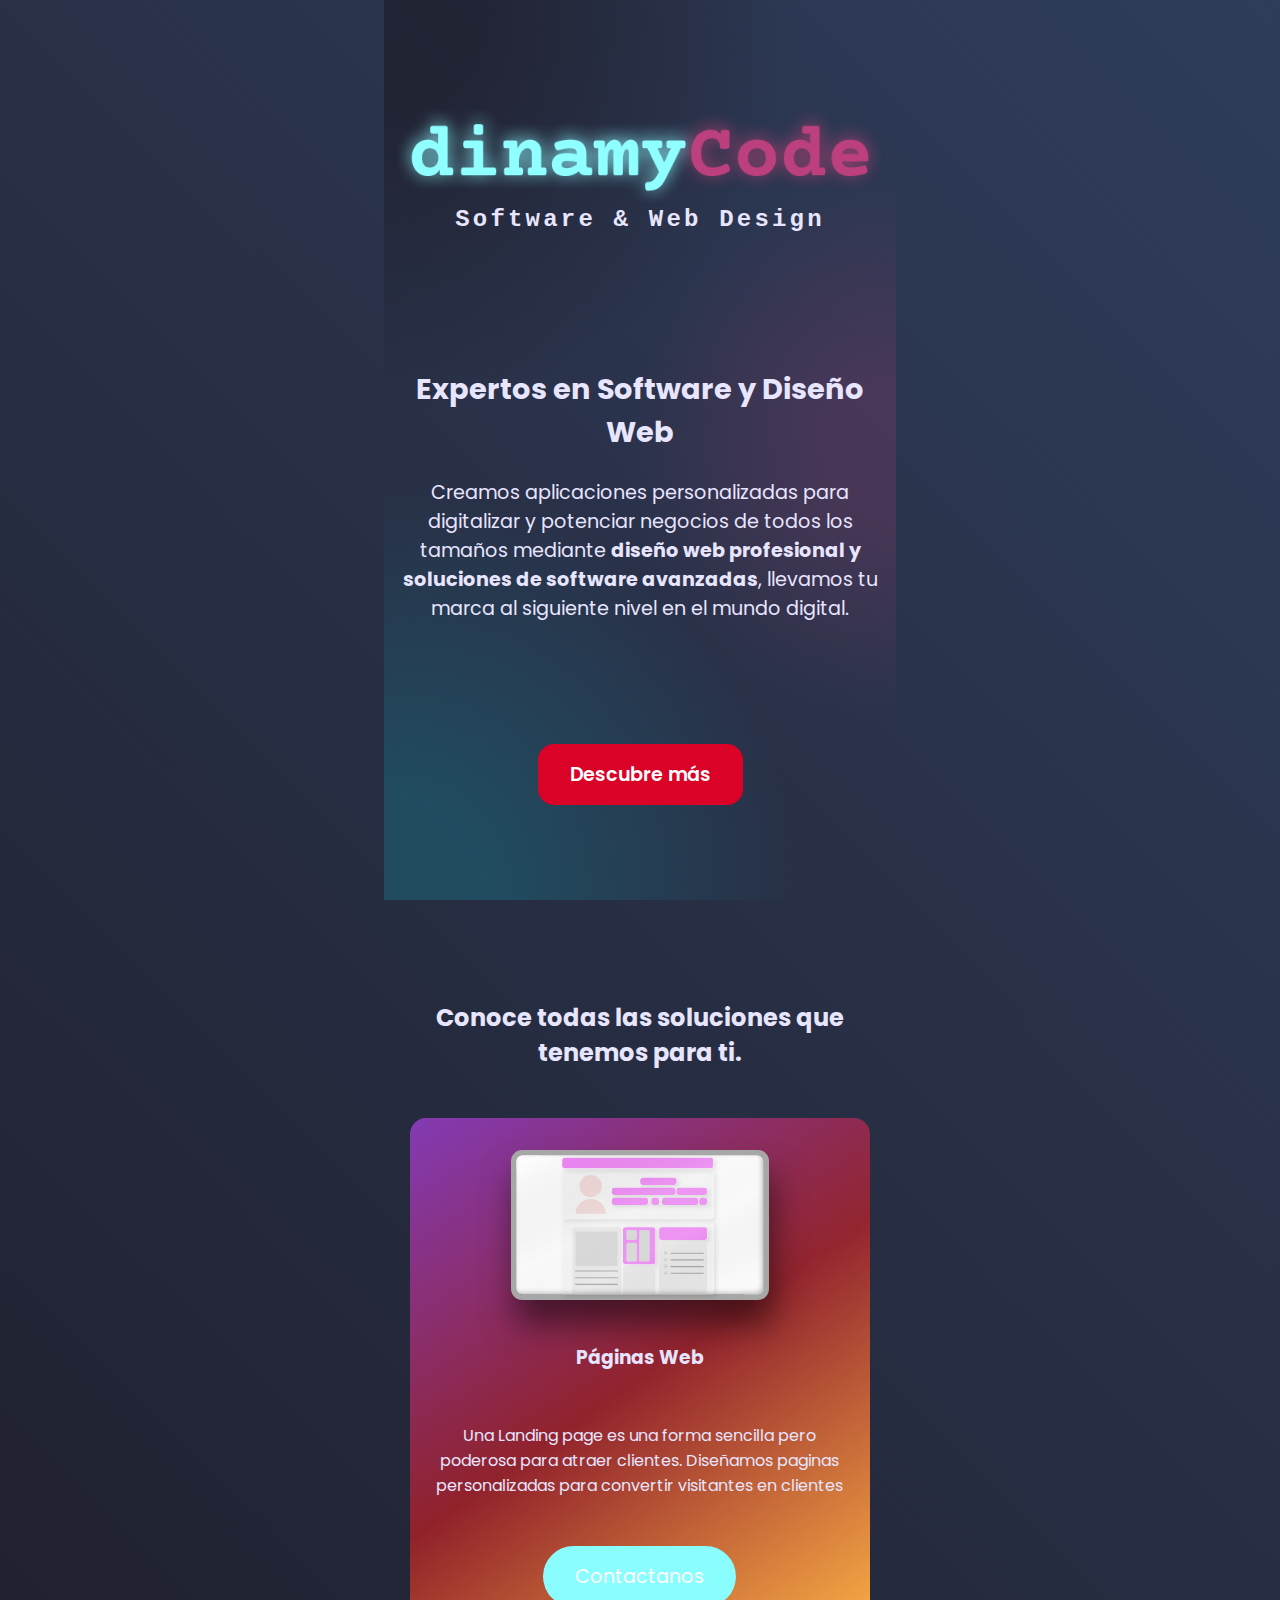
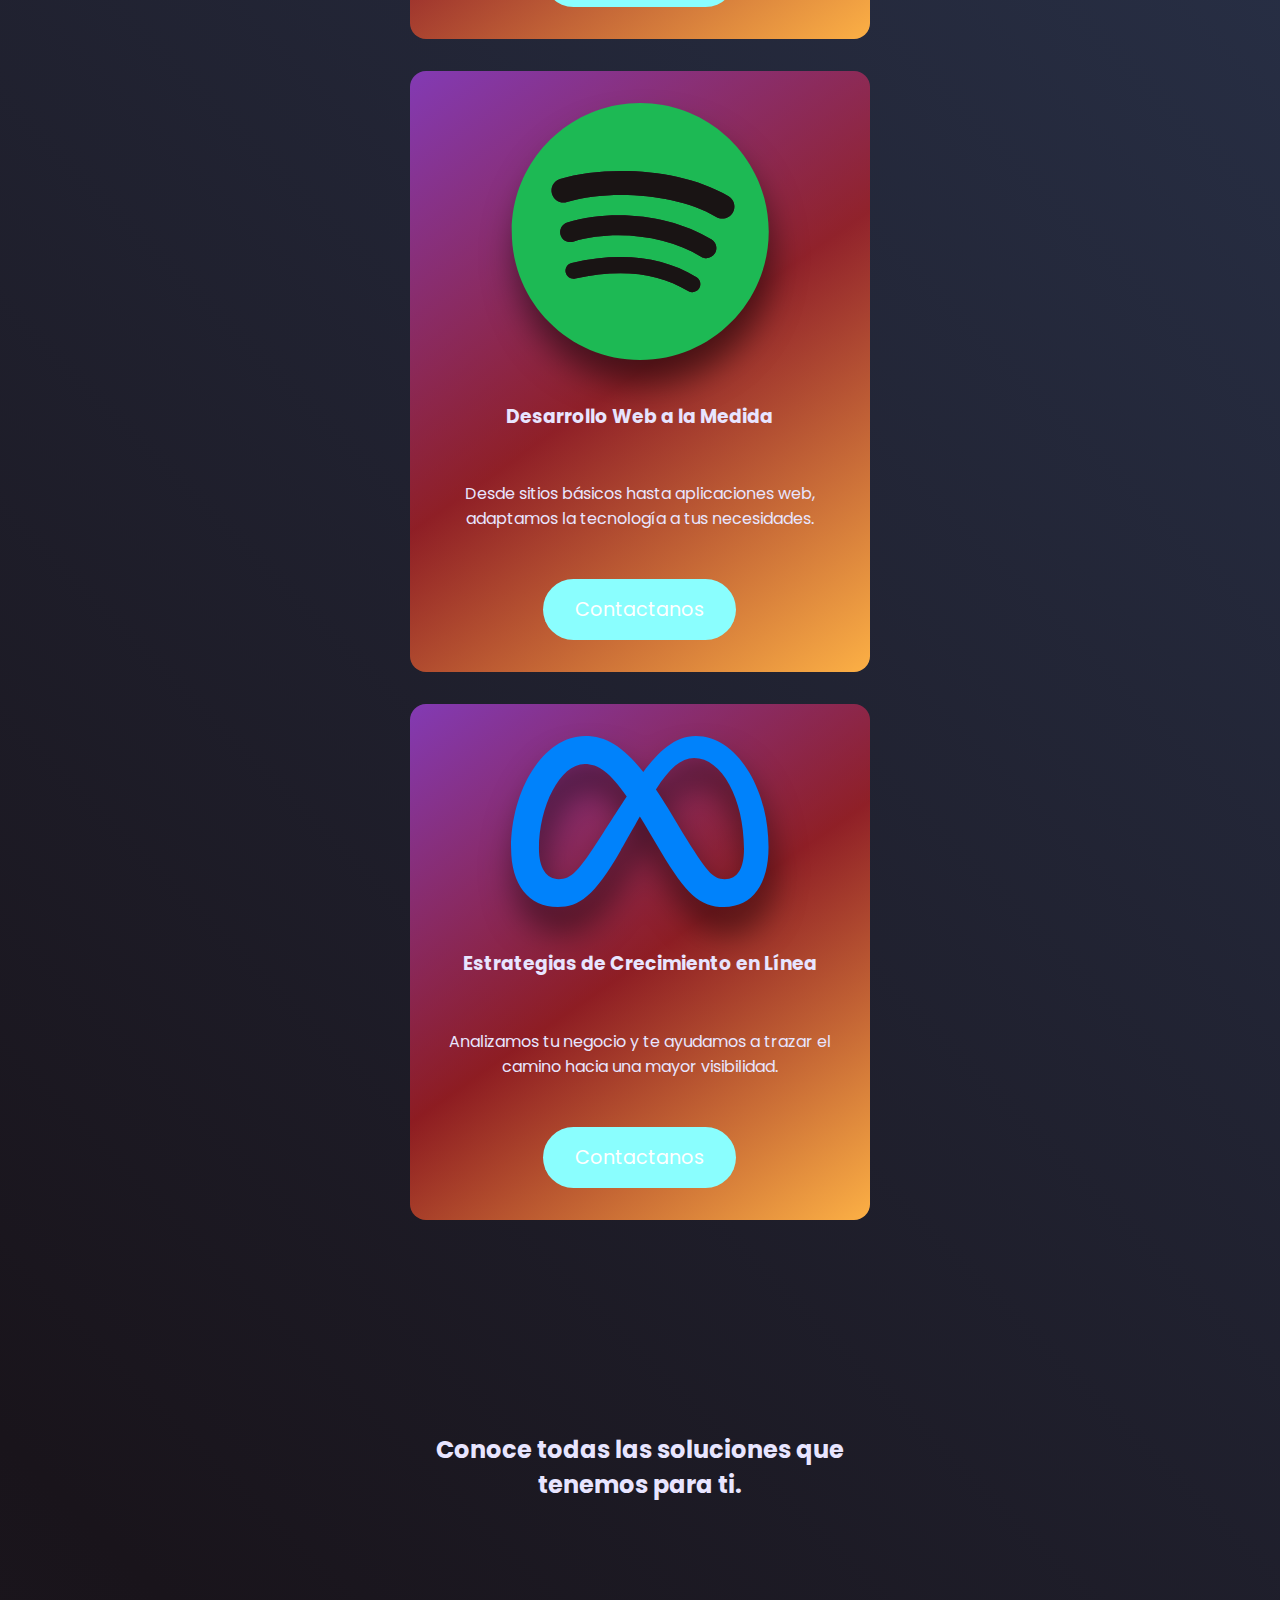
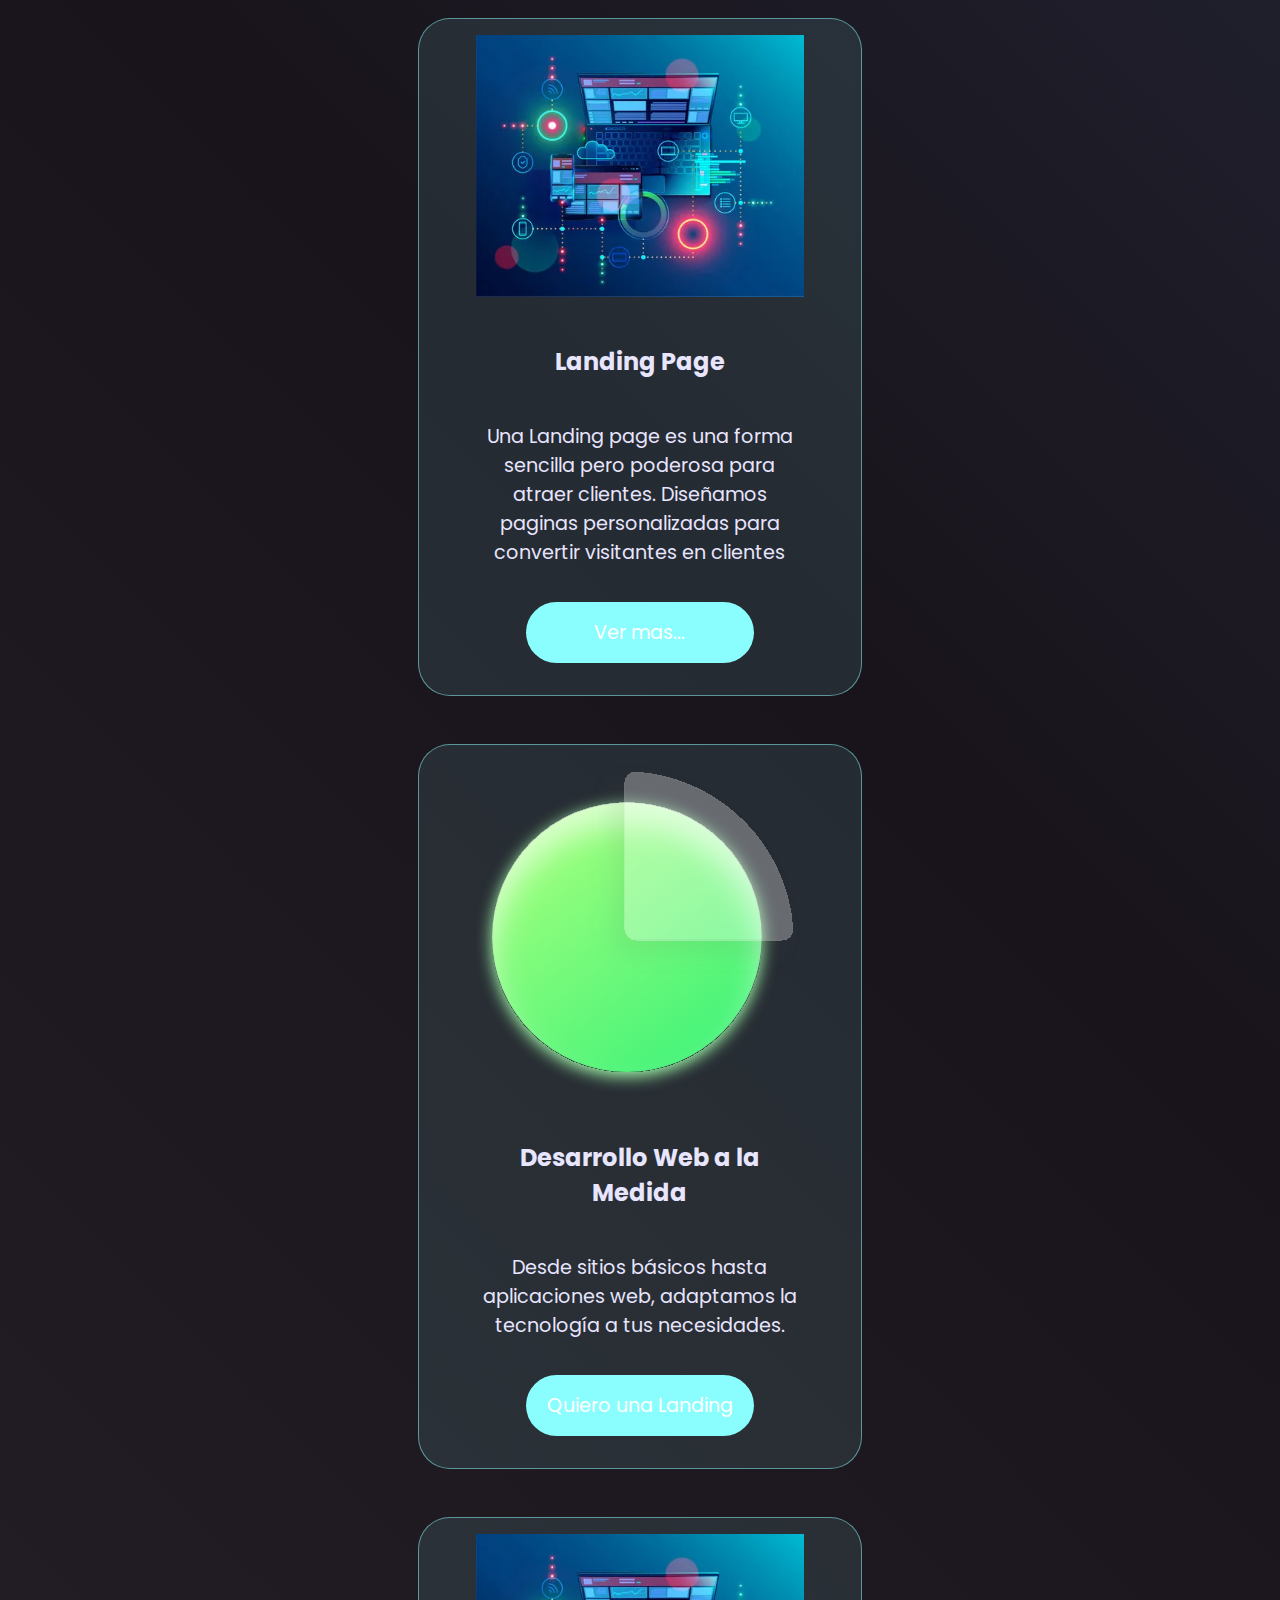
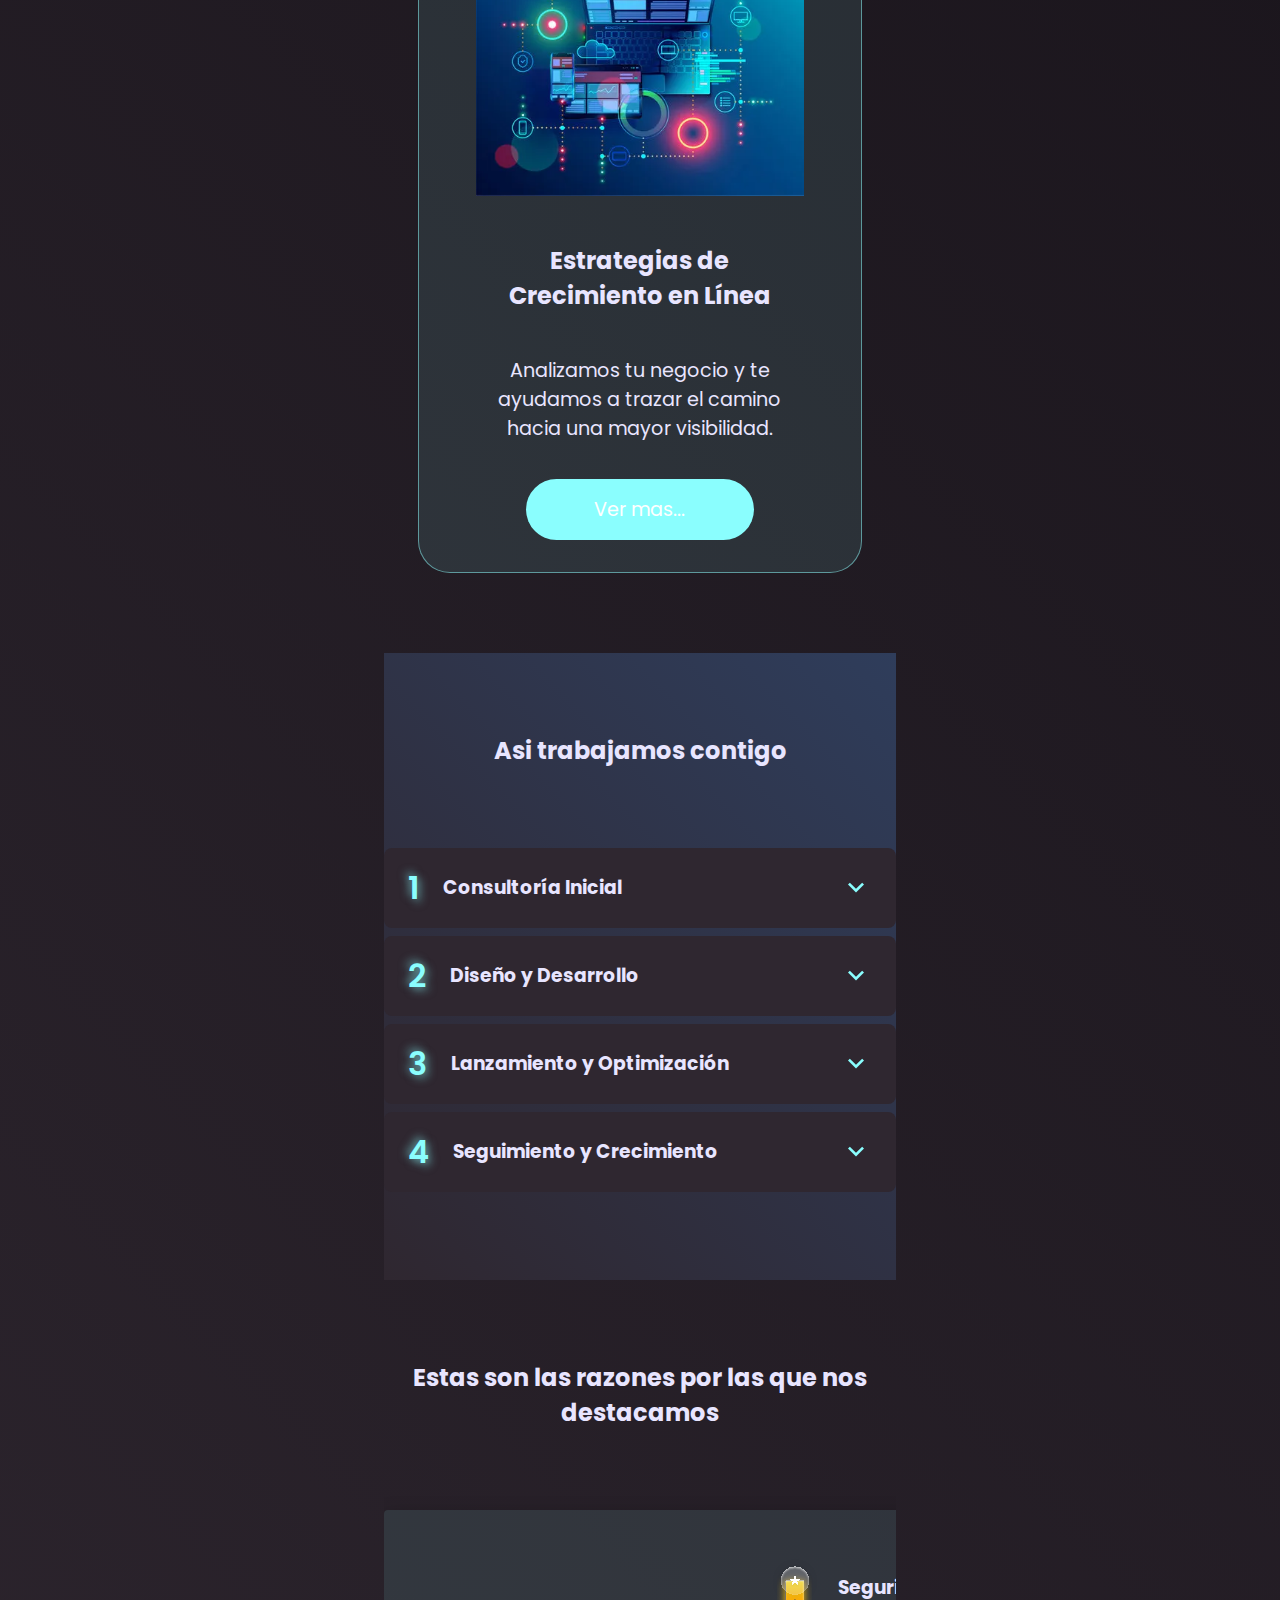
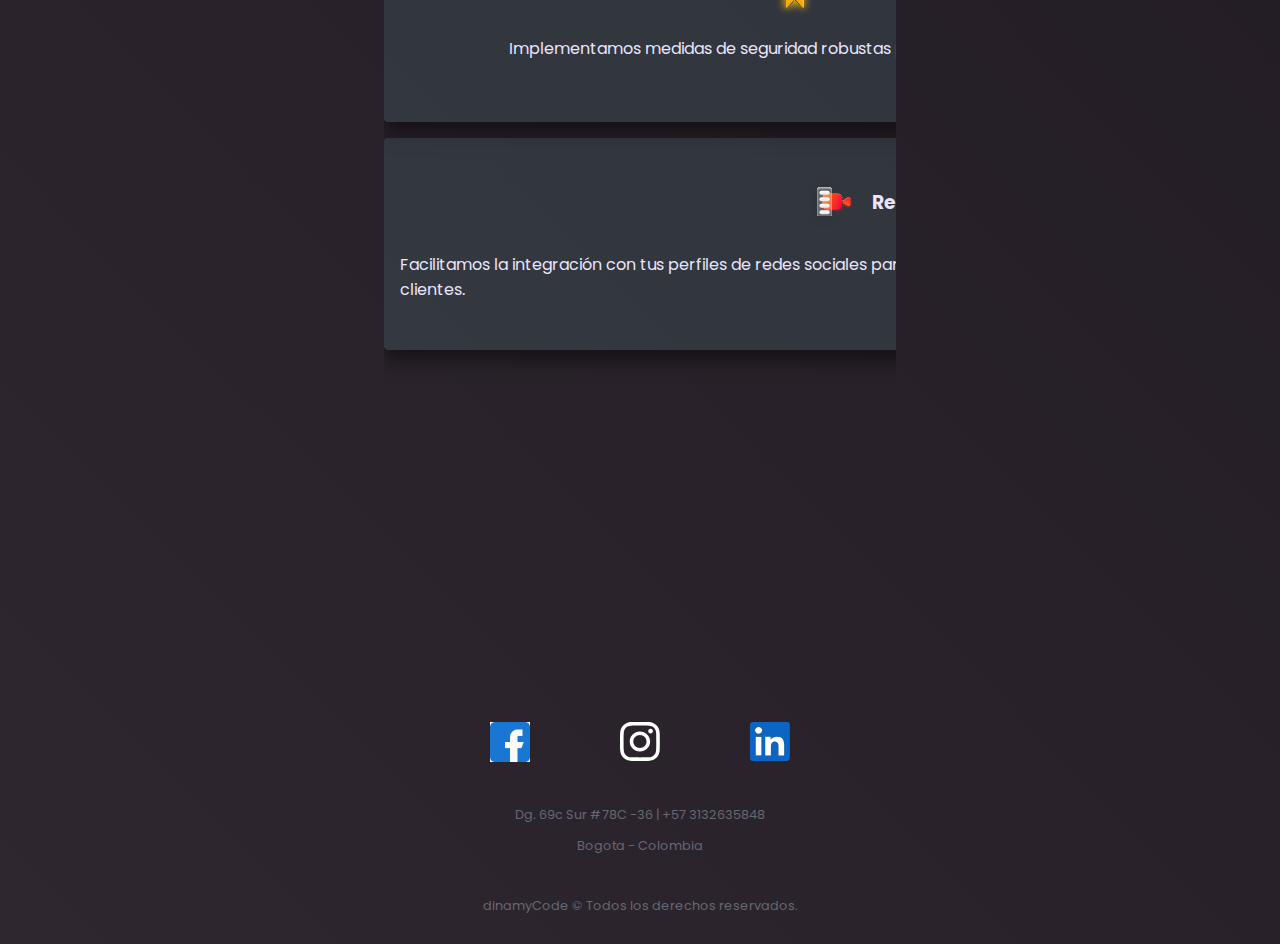
==== index.html @ 9be37430 "mas colores" ====
<!DOCTYPE html>
<html lang="es">

<head>
    <meta charset="UTF-8">
    <meta name="viewport" content="width=device-width, initial-scale=1.0">
    <meta name="description" content="DinamyCode: especialistas en diseño web y desarrollo de software a medida para impulsar negocios digitales. ¡Digitaliza tu empresa con nosotros!">
    <meta name="keywords" content="DinamyCode, diseño web, desarrollo de software, aplicaciones personalizadas, digitalización de negocios">
    
    <title>DinamyCode | Diseño Web y Desarrollo de Software</title>
    <link rel="stylesheet" href="css/styles.css">
    
    <!-- Open Graph para Facebook, LinkedIn -->
    <meta property="og:title" content="DinamyCode | Diseño Web y Desarrollo de Software">
    <meta property="og:description" content="Especialistas en diseño web y desarrollo de software a medida para impulsar negocios digitales.">
    <meta property="og:image" content="URL_DE_TU_IMAGEN">
    <meta property="og:url" content="https://dinamycode.com/">
    <meta property="og:type" content="website">

    <link rel="shortcut icon" href="/img/dc.svg" type="image/x-icon">    
 
</head>

<body>

    <main>
        <!-- <header>
            <nav>
                <div class="logo">
                    <img src="/svg/Brand=Meta, Color=ON.svg" alt="dinamycode">
                </div>
                <ul class="links">
                    <li><a href="#">Projects</a></li>
                    <li><a href="#">Nosotros</a></li>
                    <li><a href="#">Contacto</a></li>
                </ul>
            </nav>
        </header> -->
        
        <section id="#principal" class="home-container">
            <!-- <div class="home-img">
                <img src="img/home-img.png" alt="Web Design">
            </div> -->
            <div class="home-text">
                
                <div class="title">
                    <img src="/img/dinamycode_title.png" alt="logo de dinamyCode">
                    <h1 class="title_text">dinamycode</h1>
                </div>
                <p>Software & Web Design</p>
            </div>
            <div class="home-text-description">
                    <h2>Expertos en Software y Diseño Web</h2>
                 <p>Creamos aplicaciones personalizadas para digitalizar 
                    y potenciar negocios de todos los tamaños mediante <strong>diseño web
                     profesional y soluciones de software avanzadas</strong>, 
                     llevamos tu marca al siguiente nivel en el mundo digital.
                </p>
            </div>
            <a href="#" class="hero-btn">Descubre más</a>
            
        </section>
       
        <section class="features_container">
            <div class="features_title">
                <h2>Conoce todas las soluciones que tenemos para ti.</h2>
            </div>
            <article class="feature">
                <div class="feature_img">
                    <img src="/svg/landing.svg" alt="Landing Page">
                </div>
                <div class="feature_description">
                    <h3>Páginas Web</h3>
                    <p>Una Landing page es una forma sencilla pero poderosa para atraer clientes. 
                        Diseñamos paginas personalizadas para convertir visitantes en clientes</p>
                    <a href="#">Contactanos</a>
                </div>
            </article>
            <article class="feature">
                <div class="feature_img">
                    <img src="/svg/Brand=Spotify, Color=ON.svg" alt="">
                </div>
                <div class="feature_description">
                    <h3>Desarrollo Web a la Medida</h3>
                    <p>Desde sitios básicos hasta aplicaciones web, adaptamos la tecnología a tus necesidades.</p>
                    <a href="#">Contactanos</a>
                </div>
            </article>
            <article class="feature">
                <div class="feature_img">
                    <img src="/svg/Brand=Meta, Color=ON.svg" alt="">
                </div>
                <div class="feature_description">
                    <h3>Estrategias de Crecimiento en Línea</h3>
                    <p>Analizamos tu negocio y te ayudamos a trazar el camino hacia una mayor visibilidad.</p>
                    <a href="#">Contactanos</a>
                </div>
            </article>
        </section>

        <section id="#projects" class="projects-container">
            <div class="project-title">
                <h2>Conoce todas las soluciones que tenemos para ti.</h2>
            </div>
            
                <div class="project-card">
                    <div class="project-img">
                        <img src="img/laravel-img.png" alt="proyecto laravel">
                    </div>
                    <div class="project-text">
                        <h3>Landing Page</h3>
                        <p>Una Landing page es una forma sencilla pero poderosa para atraer clientes. 
                            Diseñamos paginas personalizadas para convertir visitantes en clientes</p>
                        <a href="#">Ver mas...</a>
                    </div>
                </div>
        
                <div class="project-card">
                    <div class="project-img">
                        <img src="/svg/Piechart.svg" alt="Landing pages">
                    </div>
                    <div class="project-text">
                        <h3>Desarrollo Web a la Medida</h3>
                        <p>Desde sitios básicos hasta aplicaciones web, adaptamos la tecnología a tus necesidades.</p>
                        <a href="#">Quiero una Landing</a>
                    </div>
                </div>
                <div class="project-card">
                    <div class="project-img">
                        <img src="img/laravel-img.png" alt="proyecto laravel">
                    </div>
                    <div class="project-text">
                        <h3>Estrategias de Crecimiento en Línea</h3>
                        <p>Analizamos tu negocio y te ayudamos a trazar el camino hacia una mayor visibilidad.</p>
                        <a href="#">Ver mas...</a>
                    </div>
                </div>
            
        </section>
        <section class="process_container">
            <h2 class="process_title">Asi trabajamos contigo</h2>
            <div class="tabs_container"></div>
                <article class="tabs">
                    <div class="tab_title">
                        <span class="icon_tab">1</span>
                        <h3>Consultoría Inicial</h3>
                        <svg xmlns="http://www.w3.org/2000/svg" height="24px" viewBox="0 -960 960 960" width="24px" fill="#5a55cb">
                            <path d="M480-344 240-584l56-56 184 184 184-184 56 56-240 240Z"/></svg>
                    </div>
                    <div class="tab_text">
                        <p>Analizamos tus necesidades y objetivos.</p>
                    </div>
                </article>
                <article class="tabs">
                    <div class="tab_title">
                        <span class="icon_tab">2</span>
                        <h3>Diseño y Desarrollo</h3>
                        <svg xmlns="http://www.w3.org/2000/svg" height="24px" viewBox="0 -960 960 960" width="24px" fill="#5a55cb">
                            <path d="M480-344 240-584l56-56 184 184 184-184 56 56-240 240Z"/></svg>
                    </div>
                    <div class="tab_text">
                        <p>Creamos una página atractiva y funcional para tus clientes.</p>
                    </div>
                </article>
                <article class="tabs">
                    <div class="tab_title">
                        <span class="icon_tab">3</span>
                        <h3>Lanzamiento y Optimización</h3>
                        <svg xmlns="http://www.w3.org/2000/svg" height="32px" viewBox="0 -960 960 960" width="32px" fill="#5a55cb">
                            <path d="M480-344 240-584l56-56 184 184 184-184 56 56-240 240Z"/></svg>
                    </div>
                    <div class="tab_text">
                        <p>Te ayudamos a lanzarla y optimizarla para obtener los mejores resultados.
                            Lorem ipsum dolor sit, amet consectetur adipisicing elit. Aspernatur 
                            distinctio blanditiis eaque natus ipsa temporibus obcaecati enim corrupti sed consectetur?
                        </p>
                    </div>
                </article>
                <article class="tabs">
                    <div class="tab_title">
                        <span class="icon_tab">4</span>
                        <h3>Seguimiento y Crecimiento</h3>
                        <svg xmlns="http://www.w3.org/2000/svg" height="24px" viewBox="0 -960 960 960" width="24px" fill="#5a55cb">
                            <path d="M480-344 240-584l56-56 184 184 184-184 56 56-240 240Z"/></svg>
                    </div>
                    <div class="tab_text">
                        <p>Nos aseguramos de que tu página se adapte a tu negocio en crecimiento.</p>
                    </div>
                </article>
            </div>
        </section>

        <section class="grid_section">
            <h2 class="grid_title">Estas son las razones por las que nos destacamos</h2>
            <article class="grid-container">
                <div class="grid-cards">
                    <div class="title-grid-card">
                        <!-- svg 1-->
                        <img src="svg/Award.svg" alt="">

                        <h3>Seguridad y Fiabilidad</h3>
                    </div>
                    <div class="info-grid-card">
                        <p>Implementamos medidas de seguridad robustas para proteger tu sitio y la información de tus clientes.</p>
                    </div>
                </div>
                <div class="grid-cards">
                    <div class="title-grid-card">
                        <!-- svg 2-->
                        <img src="svg/devices.svg" alt="">

                        <h3>Diseño Responsive</h3>
                    </div>
                    <div class="info-grid-card">
                        <p>Nuestros sitios web se adaptan perfectamente a cualquier dispositivo, ya sea móvil, tablet o desktop,
                            asegurando una experiencia de usuario óptima.</p>
                    </div>
                </div>
                <div class="grid-cards">
                    <div class="title-grid-card">
                        <!-- svg 3-->
                        <img src="svg/Calendar.svg" alt="">

                        <h3>Posicionamiento SEO</h3>
                    </div>
                    <div class="info-grid-card">
                        <p>Implementamos las mejores prácticas de SEO para que tu sitio web aparezca en los primeros resultados de búsqueda, atrayendo más tráfico orgánico.</p>
                    </div>
                </div>
                <div class="grid-cards">
                    <div class="title-grid-card">
                        <!-- svg 4-->
                        <img src="svg/Bookmark.svg" alt="">

                        <h3>Diseño Web</h3>
                    </div>
                    <div class="info-grid-card">
                        <p>Utilizamos las tendencias más actuales en diseño web para que tu sitio sea moderno y atractivo.</p>
                    </div>
                </div>
                <div class="grid-cards">
                    <div class="title-grid-card">
                        <!-- svg 5-->
                        <img src="svg/Camera.svg" alt="">

                        <h3>Redes Sociales</h3>
                    </div>
                    <div class="info-grid-card">
                        <p>Facilitamos la integración con tus perfiles de redes sociales para aumentar tu presencia en línea y facilitar la interacción con tus clientes. </p>
                    </div>
                </div>
                <div class="grid-cards">
                    <div class="title-grid-card">
                        <!-- svg 6-->
                        <img src="svg/Docs.svg" alt="">

                        <h3>Gestión de Contenidos</h3>
                    </div>
                    <div class="info-grid-card">
                        <p>Proveemos sistemas de gestión de contenidos (CMS) intuitivos para que puedas actualizar tu sitio fácilmente sin necesidad de conocimientos técnicos.</p>
                    </div>
                </div>
                <div class="grid-cards">
                    <div class="title-grid-card">
                        <!-- svg 7-->
                        <img src="svg/Mail.svg" alt="">

                        <h3>Analítica y Reportes</h3>
                    </div>
                    <div class="info-grid-card">
                        <p>Incluimos herramientas de analítica que te permiten monitorear el rendimiento de tu sitio y obtener insights valiosos sobre el comportamiento de tus visitantes.</p>
                    </div>
                </div>
                <div class="grid-cards">
                    <div class="title-grid-card">
                        <!-- svg 8-->
                        <img src="svg/Download.svg" alt="">

                        <h3>Carga Optimizada</h3>
                    </div>
                    <div class="info-grid-card">
                        <p>Nuestros sitios están optimizados para cargar rápidamente, mejorando la experiencia del usuario y el ranking en motores de búsqueda.</p>
                    </div>
                </div>
            </article>
        </section>
        <!-- Elementos del Footer -->
        <footer class="footer-body">
              
                <div class="social">
                    <div class="social-item">
                        <a href="#">
                            <img src="/img/facebook.jpg" alt="Facebook">
                        </a>
                    </div>
                    <div class="social-item">
                        <a href="">
                            <img src="/svg/Instagram.svg" alt="Instagram">
                        </a>
                    </div>
                    <div class="social-item">
                        <a href="https://www.linkedin.com/company/dinamycode/">
                            <img src="/svg/Linkedin.svg" alt="Linkedin de dinamycode">
                        </a>
                    </div>
                    
                </div>
                <div class="contact">
                    <p>Dg. 69c Sur #78C -36 | +57 3132635848</p>
                    <p>Bogota - Colombia</p>
                </div>
                <div class="copy-right">
                    <p>dinamyCode &#169; Todos los derechos reservados.</p>
                </div>
            
        </footer>


    </main>

    <script src="/js/tabs.js"></script>
</body>

</html>
---- css/styles.css ----
/*

--ice-blue: #90ffffff;
--cool-gray: #8282a4ff;
--snow: #fffdffff;
--non-photo-blue: #83e5ffff;
--raisin-black: #2f2730ff;
--lavender-pink: #ffa9d3ff;
--raisin-black-2: #19141bff;
--delft-blue: #2f3d5bff;
--white: #ffffffff;


$ice-blue: rgba(144, 255, 255, 1);
$cool-gray: rgba(130, 130, 164, 1);
$snow: rgba(255, 253, 255, 1);
$non-photo-blue: rgba(131, 229, 255, 1);
$raisin-black: rgba(47, 39, 48, 1);
$lavender-pink: rgba(255, 169, 211, 1);
$raisin-black-2: rgba(25, 20, 27, 1);
$delft-blue: rgba(47, 61, 91, 1);
$white: rgba(255, 255, 255, 1);

 SCSS Gradient 
$gradient-top: linear-gradient(0deg, #90ffffff, #8282a4ff, #fffdffff, #83e5ffff, #2f2730ff, #ffa9d3ff, #19141bff, #2f3d5bff, #ffffffff);
$gradient-right: linear-gradient(90deg, #90ffffff, #8282a4ff, #fffdffff, #83e5ffff, #2f2730ff, #ffa9d3ff, #19141bff, #2f3d5bff, #ffffffff);
$gradient-bottom: linear-gradient(180deg, #90ffffff, #8282a4ff, #fffdffff, #83e5ffff, #2f2730ff, #ffa9d3ff, #19141bff, #2f3d5bff, #ffffffff);
$gradient-left: linear-gradient(270deg, #90ffffff, #8282a4ff, #fffdffff, #83e5ffff, #2f2730ff, #ffa9d3ff, #19141bff, #2f3d5bff, #ffffffff);
$gradient-top-right: linear-gradient(45deg, #90ffffff, #8282a4ff, #fffdffff, #83e5ffff, #2f2730ff, #ffa9d3ff, #19141bff, #2f3d5bff, #ffffffff);
$gradient-bottom-right: linear-gradient(135deg, #90ffffff, #8282a4ff, #fffdffff, #83e5ffff, #2f2730ff, #ffa9d3ff, #19141bff, #2f3d5bff, #ffffffff);
$gradient-top-left: linear-gradient(225deg, #90ffffff, #8282a4ff, #fffdffff, #83e5ffff, #2f2730ff, #ffa9d3ff, #19141bff, #2f3d5bff, #ffffffff);
$gradient-bottom-left: linear-gradient(315deg, #90ffffff, #8282a4ff, #fffdffff, #83e5ffff, #2f2730ff, #ffa9d3ff, #19141bff, #2f3d5bff, #ffffffff);
$gradient-radial: radial-gradient(#90ffffff, #8282a4ff, #fffdffff, #83e5ffff, #2f2730ff, #ffa9d3ff, #19141bff, #2f3d5bff, #ffffffff);



----------------------------------------------------------------------

--black-bean: #280901ff;
--black-bean-2: #3c010dff;
--lavender-web: #e8e5ffff;
--maize: #fae256ff;
--fire-engine-red: #da0226ff;

$black-bean: rgba(40, 9, 1, 1);
$black-bean-2: rgba(60, 1, 13, 1);
$lavender-web: rgba(232, 229, 255, 1);
$maize: rgba(250, 226, 86, 1);
$fire-engine-red: rgba(218, 2, 38, 1);

box-shadow: 0px 8px 8px 0px grey;

<svg xmlns="http://www.w3.org/2000/svg" height="24px" viewBox="0 -960 960 960" width="24px" fill="#fae256ff"><path d="M640-480v-80h80v80h-80Zm0 80h-80v-80h80v80Zm0 80v-80h80v80h-80ZM447-640l-80-80H160v480h400v-80h80v80h160v-400H640v80h-80v-80H447ZM160-160q-33 0-56.5-23.5T80-240v-480q0-33 23.5-56.5T160-800h240l80 80h320q33 0 56.5 23.5T880-640v400q0 33-23.5 56.5T800-160H160Zm0-80v-480 480Z"/></svg>


*/
@import url('https://fonts.googleapis.com/css2?family=Poppins:ital,wght@0,100;0,200;0,300;0,400;0,500;0,600;0,700;0,800;0,900;1,100;1,200;1,300;1,400;1,500;1,600;1,700;1,800;1,900&display=swap');


body{
    width: 100vw;
    padding: 0;
    margin: 0;
    box-sizing: border-box;
    color: rgba(232, 229, 255, 1);
    background: linear-gradient(
        45deg, 
        #2f2730ff, #19141bff, #2f3d5bff);
    font-family: "Poppins", sans-serif;
    font-weight: 400;
    font-size: 16px;
       
}
main{

    width: 100%;    
    margin: auto;
    /* display: flex;
    flex-direction: column; */
    /* border: solid yellow 0.5px; */

}

header{

    width: 100%;
    margin: auto;
}
    
header nav{

    width: 100%;
    padding: 0.5rem;
    margin: auto;
    display: flex;
    flex-direction: wrap;
    justify-content: space-between;
    align-items: center;
}

.logo{

    width: 3.5rem;
}
.logo img{

    width: 100%;
}

.links{

    list-style: none;
    display: flex;
    justify-content: space-evenly; 
    gap: 1rem; 

}

.links li a{

    text-decoration: none;
    color: #e8e5ffff;
    font-size: 1.5rem;    

}


/*HOME PRINCIPAL =========================================================*/

.home-container{

    width: 100%;
    min-height: 100vh;
    max-height: 100vh;
    background: radial-gradient(
        circle at 0% 0%,
        rgba(25, 20, 27, 0.5) 10%, rgba(25, 20, 27, 0) 40%),
        radial-gradient(
        circle at 0 100%,
        rgba(11, 201, 215, 0.2) 10%, rgba(0, 0, 0, 0) 40%),
        radial-gradient(
        circle at 100% 50%,
        rgba(188, 64, 125, 0.2) 10%, rgba(0, 0, 0, 0) 40%);
        
    display: flex;
    flex-direction: column;
    justify-content: space-evenly;
   
}

.home-img  {
    max-width: 100%;
    align-content: center;
    margin: auto;
}
.home-img img{

    width: 100%;
    height: auto;

       
}   

.home-text{
    font-family: 'Courier New', Courier, monospace;
    padding: 0.5rem;
}




.title img{
    width: 100%;

}
.title_text{
    display: none;
}

.home-text p{

    font-size: 1.5rem;
    letter-spacing: .2rem;
    font-weight: 600;
    margin: 0;
    margin-top: -0.5rem;
    text-align:center;
    
}
.home-text-description{
    text-align: center;
    padding: 0.5rem;
    font-size: 1.2rem;
    
}
.home-text-description p{
    
    font-size: 1.2rem;
}

.hero-btn{
    background-color: rgba(218, 2, 38, 1);
    margin: 0 auto;
    width: fit-content;
    font-size: 1.2rem;
    font-weight: 600;
    color: #ffff;
    padding: 1rem 2rem;
    text-decoration: none;
    text-align: center;
    border-radius: 1rem;
}
/*Features =========================================================*/
.features_container{
    /* background: linear-gradient(
        45deg, 
        #2f3d5bff, #2f2730ff, #19141bff); */
    width: 100%;
    padding: 5rem 0;
}
.features_title{
    margin: auto;
    margin-bottom: 3rem;
    text-align: center;
}
.feature{
    width: 90%;
    background: rgb(131,58,180);
    background: linear-gradient(
        145deg, 
        rgba(131,58,180,1) 0%, rgba(253,29,29,0.5) 50%, rgba(252,176,69,1) 100%);
    border-radius: 1rem;
    display: flex;
    flex-direction: column;
    justify-content: space-evenly;
    align-items: center;
    margin: auto;
    margin-bottom: 2rem;
    padding: 1rem 0;
    animation: fade-in linear;
    animation-timeline: view();
    animation-range-start: cover;
    animation-range-end: contain;
    
}
@keyframes fade-in {
    from{scale: 0.8; opacity: 0;}
    to{scale: 1; opacity: 1;}
    
}
.feature_img{
    width: 80%;
    margin: auto;
    padding: 1rem 0 1rem 0;
    text-align: center;
}

.feature_img img{
    width: 70%;
    filter:drop-shadow(4px 24px 16px rgba(0, 0, 0, 0.5));
}
.feature_description{
    width: 100%;
    text-align: center;
    display: flex;
    flex-direction: column;
    gap: 1rem;
}
.feature_description p{
    padding: 0 1rem;
}
.feature_description a{
    background-color: rgb(138, 254, 254);
    margin: 1rem auto;
    text-decoration: none;
    text-align: center;
    font-size: 1.2rem;
    color: #ffff;
    padding: 1rem 2rem;
    border-radius: 2rem;
}


/*Contenedor de tarjetas ====================================*/
.projects-container{
    width: 100%;
    padding: 5rem 0;
    display: flex;
    flex-wrap: wrap;
    justify-content: space-evenly;
    column-gap: 2rem; 
    row-gap: 3rem;
    
}
.project-title{
    
    margin: auto;
    margin-bottom: 3rem;
    text-align: center;
}
.project-title h2{
   text-align: center;
    font-size: 1.5rem;

}
.icon-title{

    width: 4em;
    height: 3em;
    display: block;
}
.icon-title img{
    width: 100%;
    filter: brightness(1.5);
}

/* .container-cards{

    width: 90%;
    display: flex;
    gap: 1.5rem;
    
} */

/* contenido de cada tarjeta ====================================================================*/

.project-card{
    
    width: 80%;
    padding: 1rem;
    background: rgba(144, 255, 255, 0.1);
    border: 1px solid rgba(144, 255, 255, 0.5);
    border-radius: 2rem;
    /* box-shadow: 0px 10px 20px rgba(144, 255, 255, 0.5); */
    display: flex;
    flex-direction: column;
    justify-content: center;
    align-items: center;
    column-gap: 1rem;
            
}
.project-img{
    width: 80%;
    text-align: center;

}
.project-img img{
    width: 100%;
    text-align: center;

}


.project-text{
    
    width: 80%;
    padding: 1rem;
    text-align: center;
    color: #e8e5ffff;
    display: flex;
    flex-direction: column;
    align-content: center;
    justify-content: space-evenly;
}

.project-text h3{
    font-size: 1.5rem;
    text-align: center;

}
.project-text p{
    font-size: 1.2rem;
        
}

.project-text a{
    background-color: rgb(138, 254, 254);
    width: 60%;
    margin: auto;
    margin-top: 1rem;
    text-decoration: none;
    text-align: center;
    font-size: 1.2rem;
    color: #ffff;
    padding: 1rem 1rem;
    border-radius: 2rem;
    

}
.project-text a:hover{

    color: white;
    font-weight: bolder; 
}

/*Process Tabs ==========================================================================*/

.process_container{
    width: 100%;
    padding: 5rem 0;
    background: linear-gradient(45deg, #2f2730ff, #2f3d5bff);
}
.process_container .process_title{
    text-align: center;
    margin: auto;
    margin-bottom: 3rem;
}
.tabs_container{
    width: 90%;
    padding: 1rem;
    margin: auto;
}
.tabs{
    width: 100%;
    display: flex;
    flex-direction: column;
    justify-content: center;
    gap: 0.5rem;
}

.tab_title{
    width: 100%;
    display: flex;
    background-color: rgb(47, 39, 48);
    border-radius: 0.5rem;
    align-items: center;
    cursor: pointer;
        
}
.icon_tab{
    font-size: 2rem;
    font-weight: 600;
    padding: 1rem 1.5rem;
    color: rgb(138, 254, 254);
    text-shadow: 3px 3px 8px rgb(138, 254, 254, 0.5),
                -3px -3px 8px rgb(138, 254, 254, 0.5) ;
}

.tab_title svg{
    width: 2rem;
    height: 2rem;
    fill: rgb(138, 254, 254);
    padding: 1rem 1.5rem;
    margin-left: auto;
    transition: transform 0.3s ease-in;
}
.tab_text{
    width: 100%;
    max-height: 0;
    overflow: hidden;
    transition: max-height 0.5s ease;
}
.tab_text p{
    padding: 0 1rem;
    line-height: 1.5;
    text-align: justify;

}
.tabs.active .tab_text{
    max-height: fit-content;
}
.tabs.active svg{
    transform: rotate(180deg);
}


/*contenedor GRID ===========================================================================================*/

.grid_section{
    width: 100%;
    padding: 5rem 0;
}

.grid_section .grid_title{
    text-align: center;
    margin: auto;
    margin-bottom: 3rem;
}

.grid-container{
    
    width: 100%;
    padding: 2rem 0;
    display: flex;
    flex-direction: row;
    flex-wrap: nowrap;
    /* justify-content: center; */
    align-items: center;
    gap: 1em;
    overflow-x: scroll;
    scrollbar-width: none;
    scroll-snap-type: x center;
}

.grid-cards{
    
    min-width: 80vw;
    height: 20vh;
    padding: 1rem;
    border-radius: 4px;
    background: rgba(144, 255, 255, 0.1);
    box-shadow: 0px 10px 20px rgba(0, 0, 0, 0.5);
    display: flex;
    flex-direction: column;
    justify-content: center;
    align-items: center;
    column-gap: 1rem;
    scroll-snap-align: center;
    
}

/* .grid-cards:nth-child(2){
    grid-column: 2 / -1;
}

.grid-cards:nth-child(3){
    grid-column: 1 / 3;
}

.grid-cards:nth-child(7){
    grid-column: 2 / 4;
} */

.title-grid-card{
    display: flex;
    
}

.title-grid-card img{
    width: 3em;
}
.title-grid-card h3{
    padding-left: 1em;
}

/*
Estilos del footer===========================================================================================
*/

.footer-body{
    
    width: 100%;
    margin: 1rem auto;

    display: flex;
    flex-wrap: wrap;
    justify-content: space-between;
    gap: 1rem;
    
}
.copy{
    width: auto;
    margin: auto;
    text-align: center;

}
.social{
    width: 100%;
    padding: 1rem;
    display: flex;
    flex-direction: row;
    justify-content: space-evenly;
    align-items: end;
    gap: 1;
}
.social-item{
   
    width: 2.5rem;
    height: 2.5rem;
        
}
.social-item img{
    width: 100%;
    color: rgb(8, 195, 179);
    
}
.social-item:hover{
    filter: none;
    transform: scale(1.1);
}
.contact,
.copy-right{
    width: 100%;
    text-align: center;
    font-size: 0.8rem;
    color: rgb(99, 104, 113);
   
}


/*media querys responsive*====================================================================================/

/* Extra small devices (phones, 600px and down) 
@media only screen and (max-width: 600px) {...}
/* Small devices (portrait tablets and large phones, 600px and up) 
@media only screen and (min-width: 600px) {...}
/* Medium devices (landscape tablets, 768px and up) */
@media only screen and (min-width: 600px) 
    {
        main{

            width: 40%;    
        
        }

        .grid-container{
            width: 100%;
            margin-top: 2em;
            display: grid;
            grid-template-columns: repeat(4, 1fr);
            grid-template-rows: repeat(3, 1fr);
            gap: 1em;
        }

        .social-item:hover{
            filter: none;
            transform: scale(1.1);
        }
    }
/* Large devices (laptops/desktops, 992px and up) 
@media only screen and (min-width: 992px) {...}
/* Extra large devices (large laptops and desktops, 1200px and up)
@media only screen and (min-width: 1200px) {...}*/
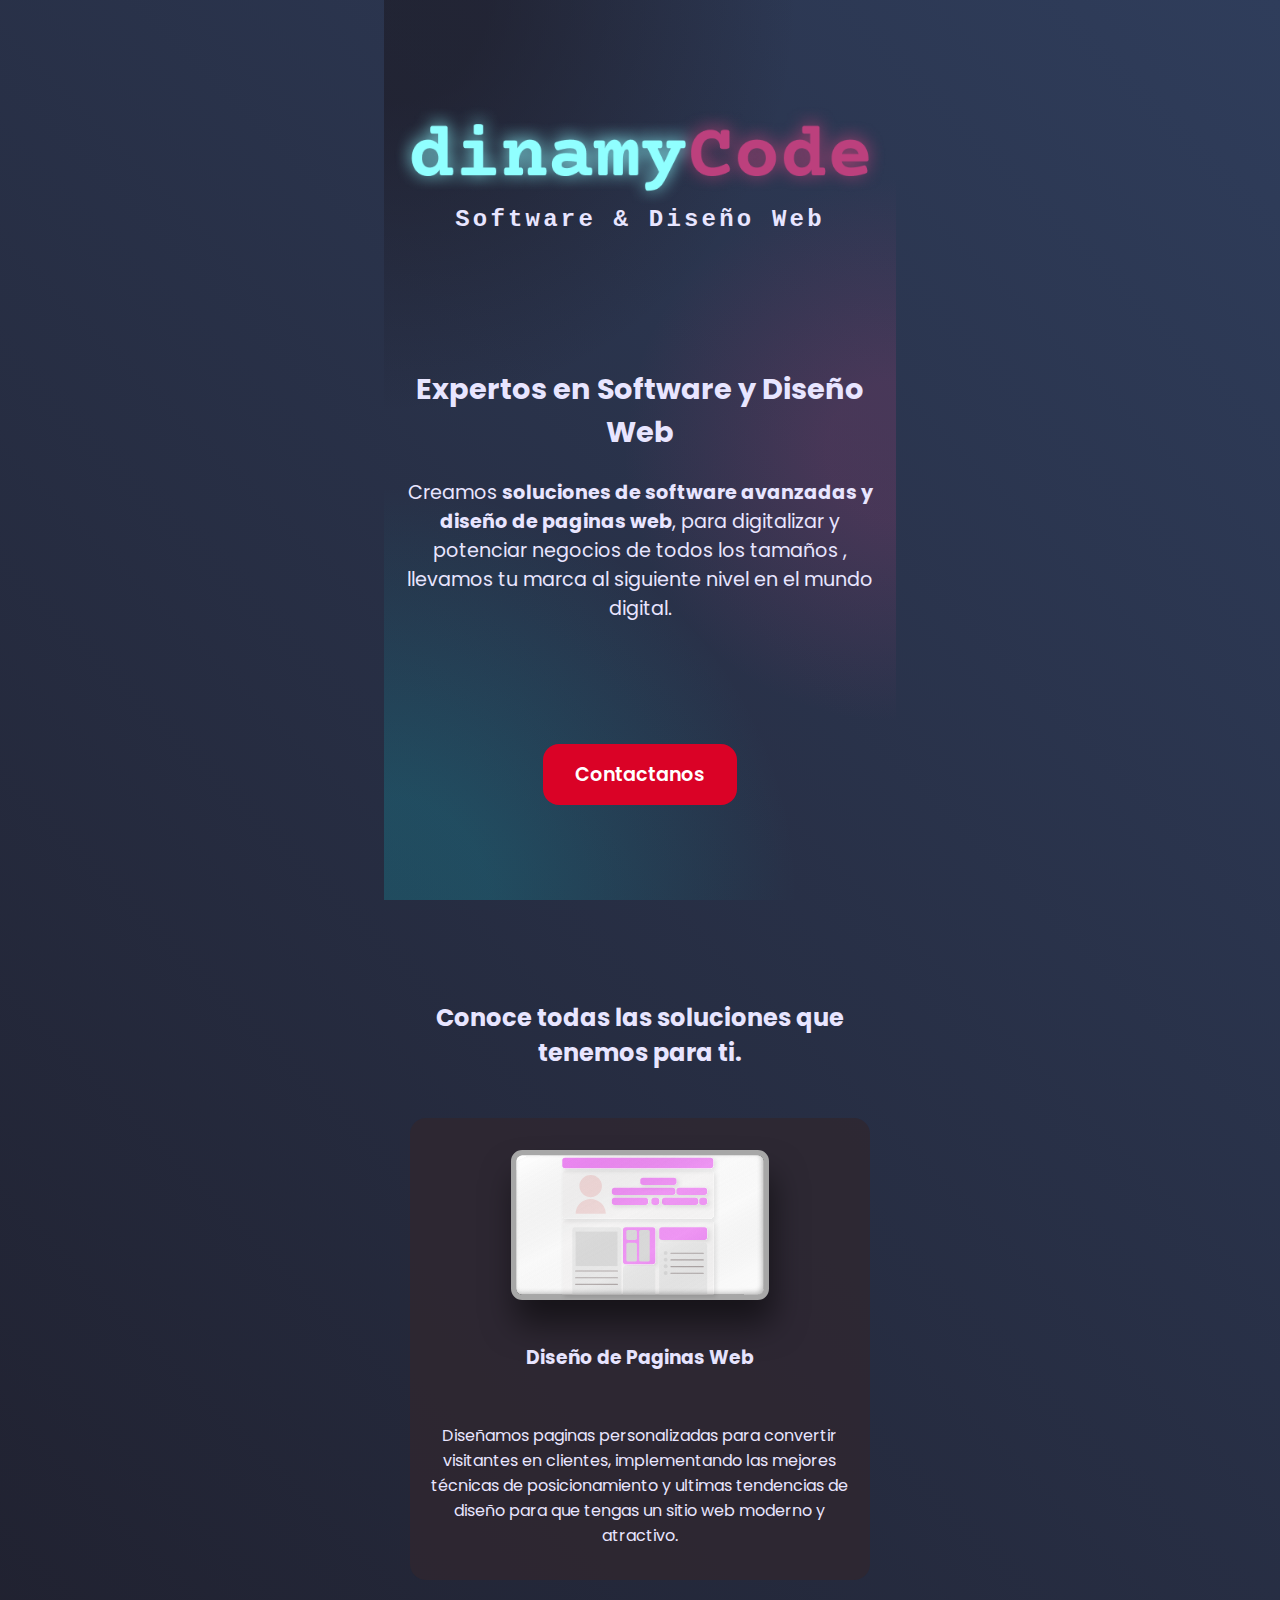
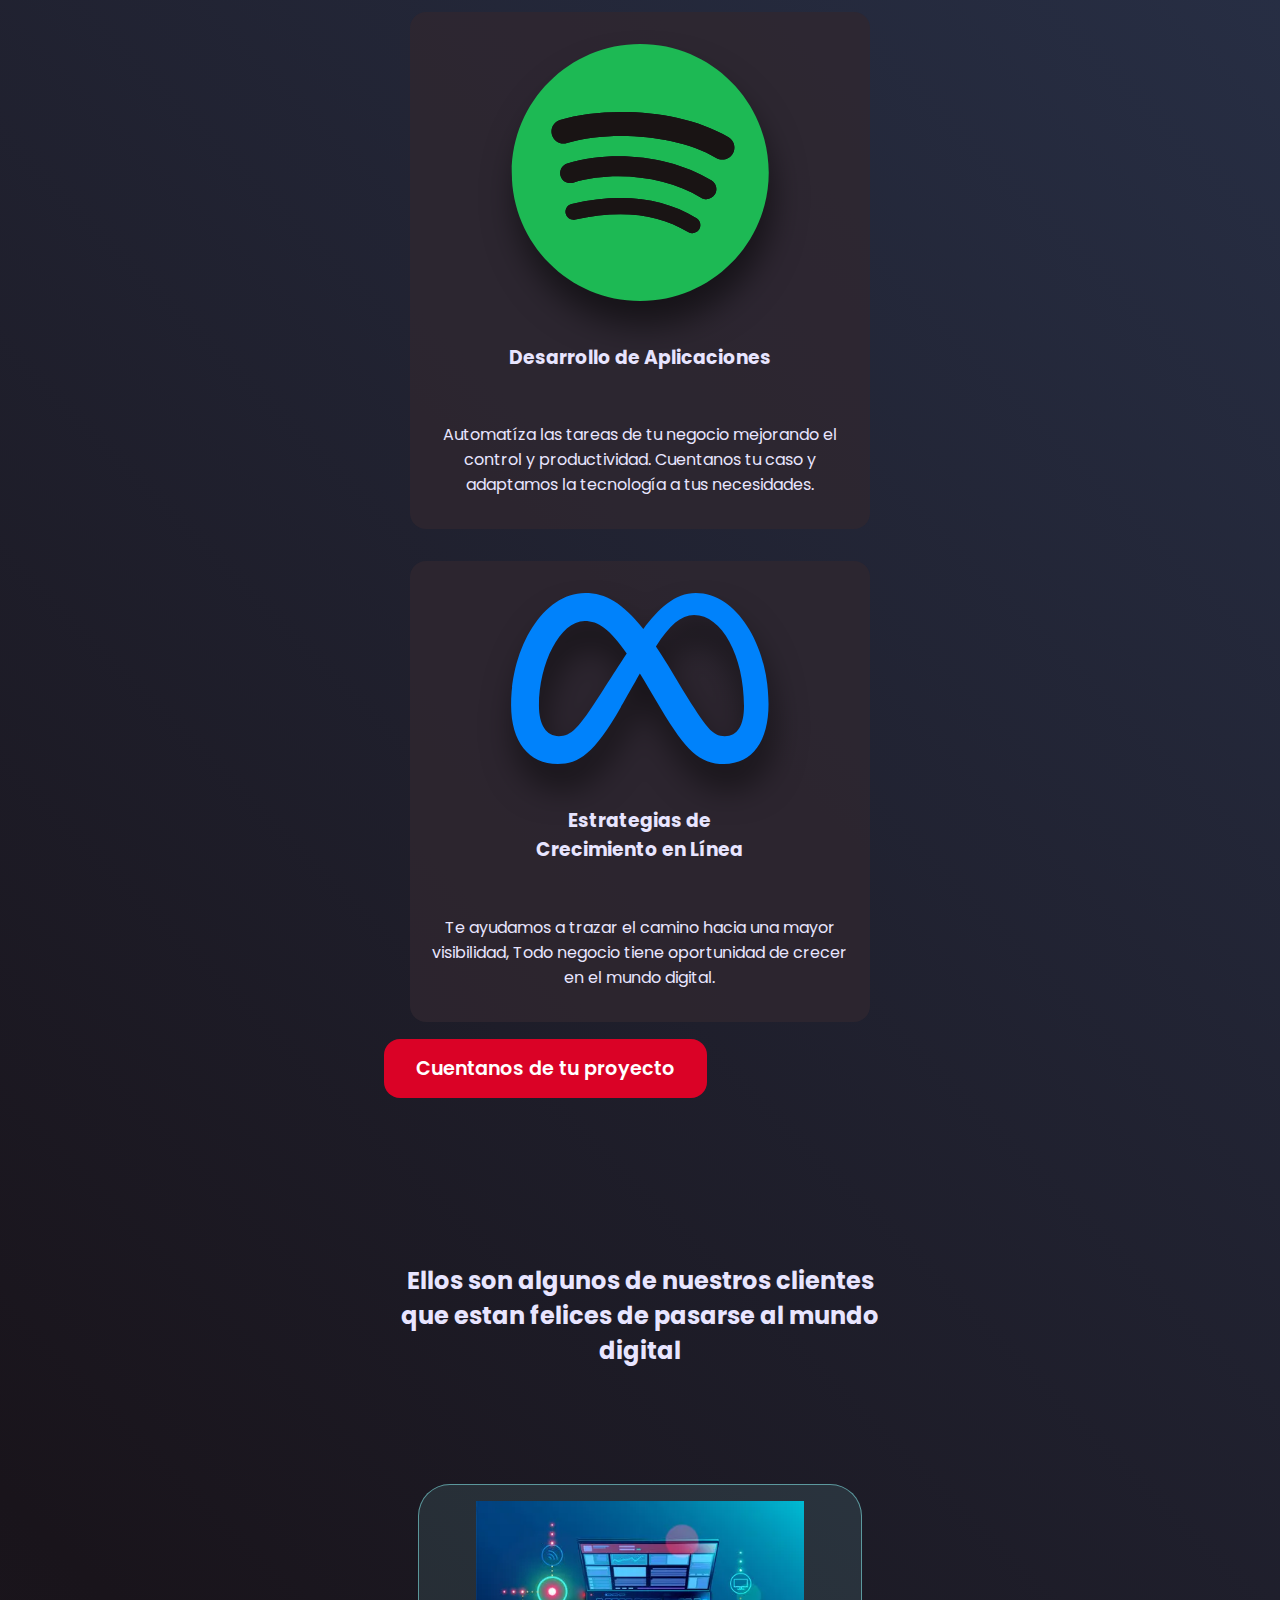
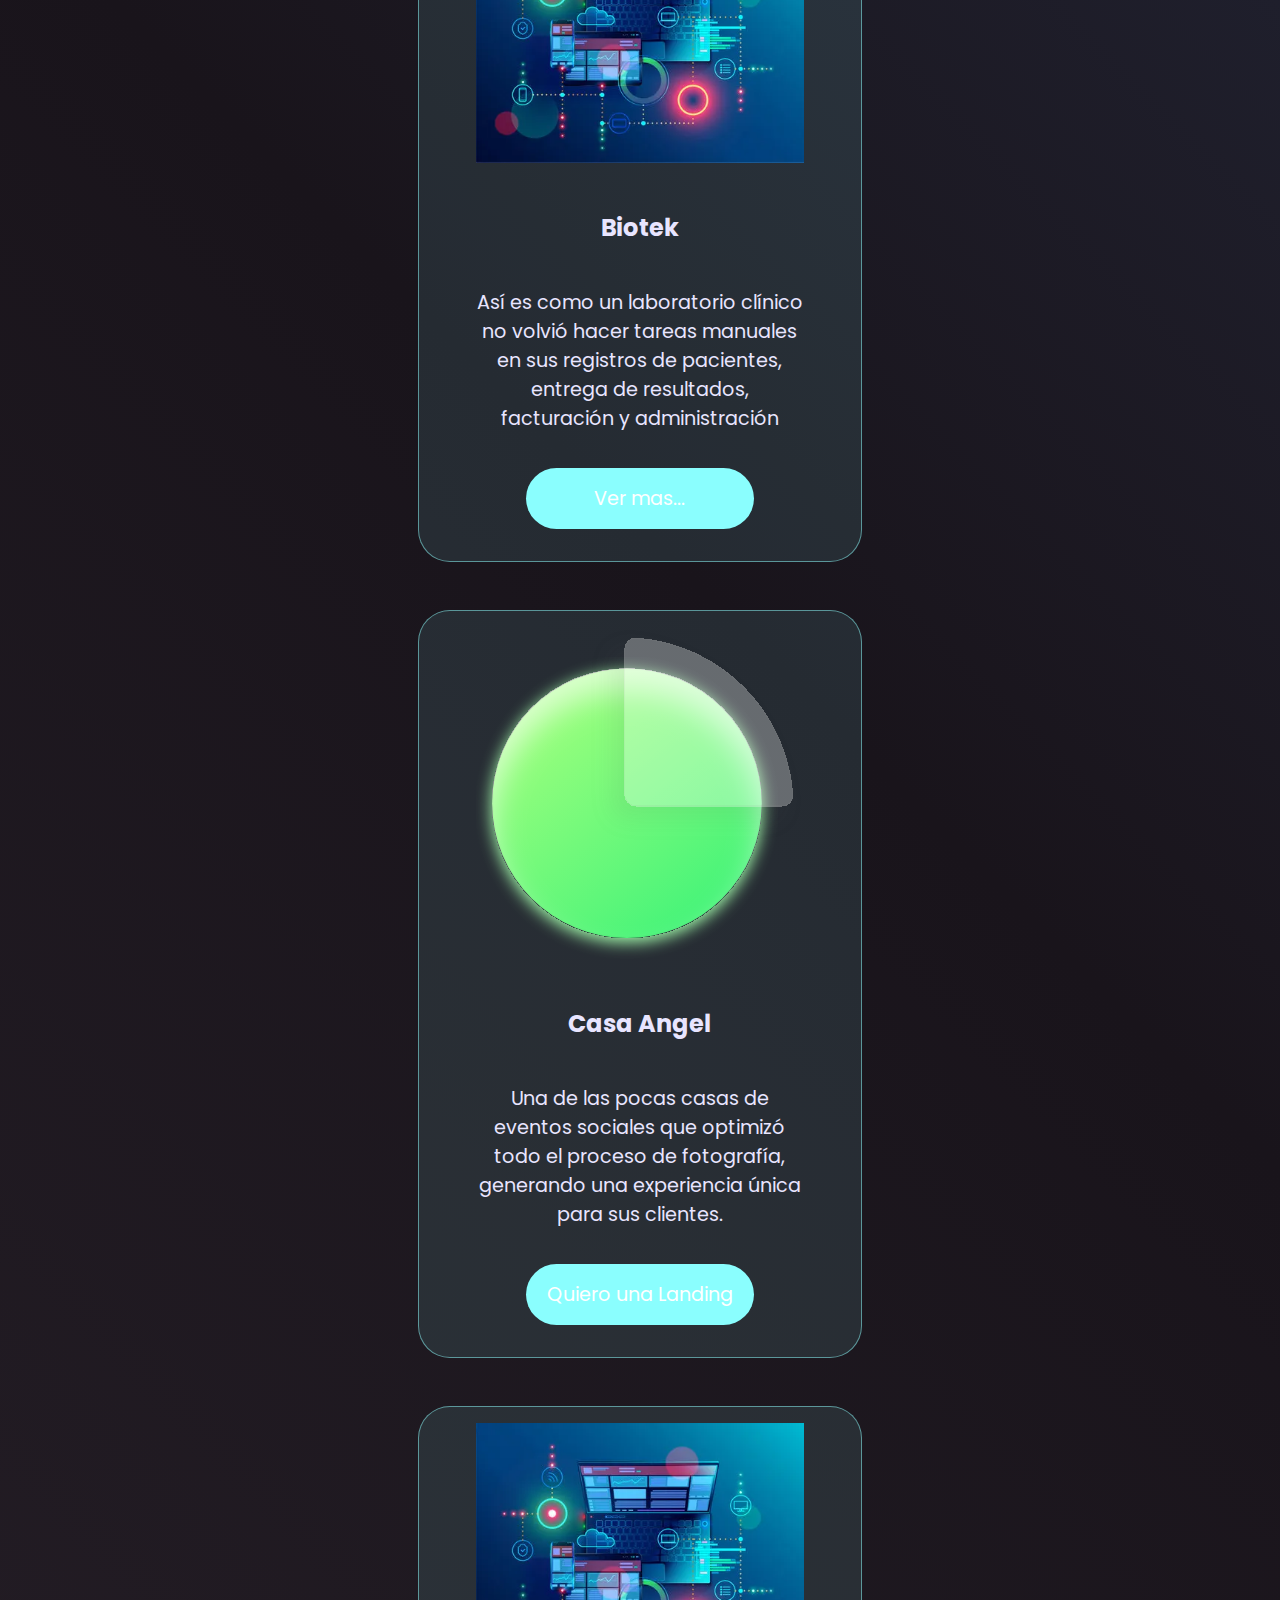
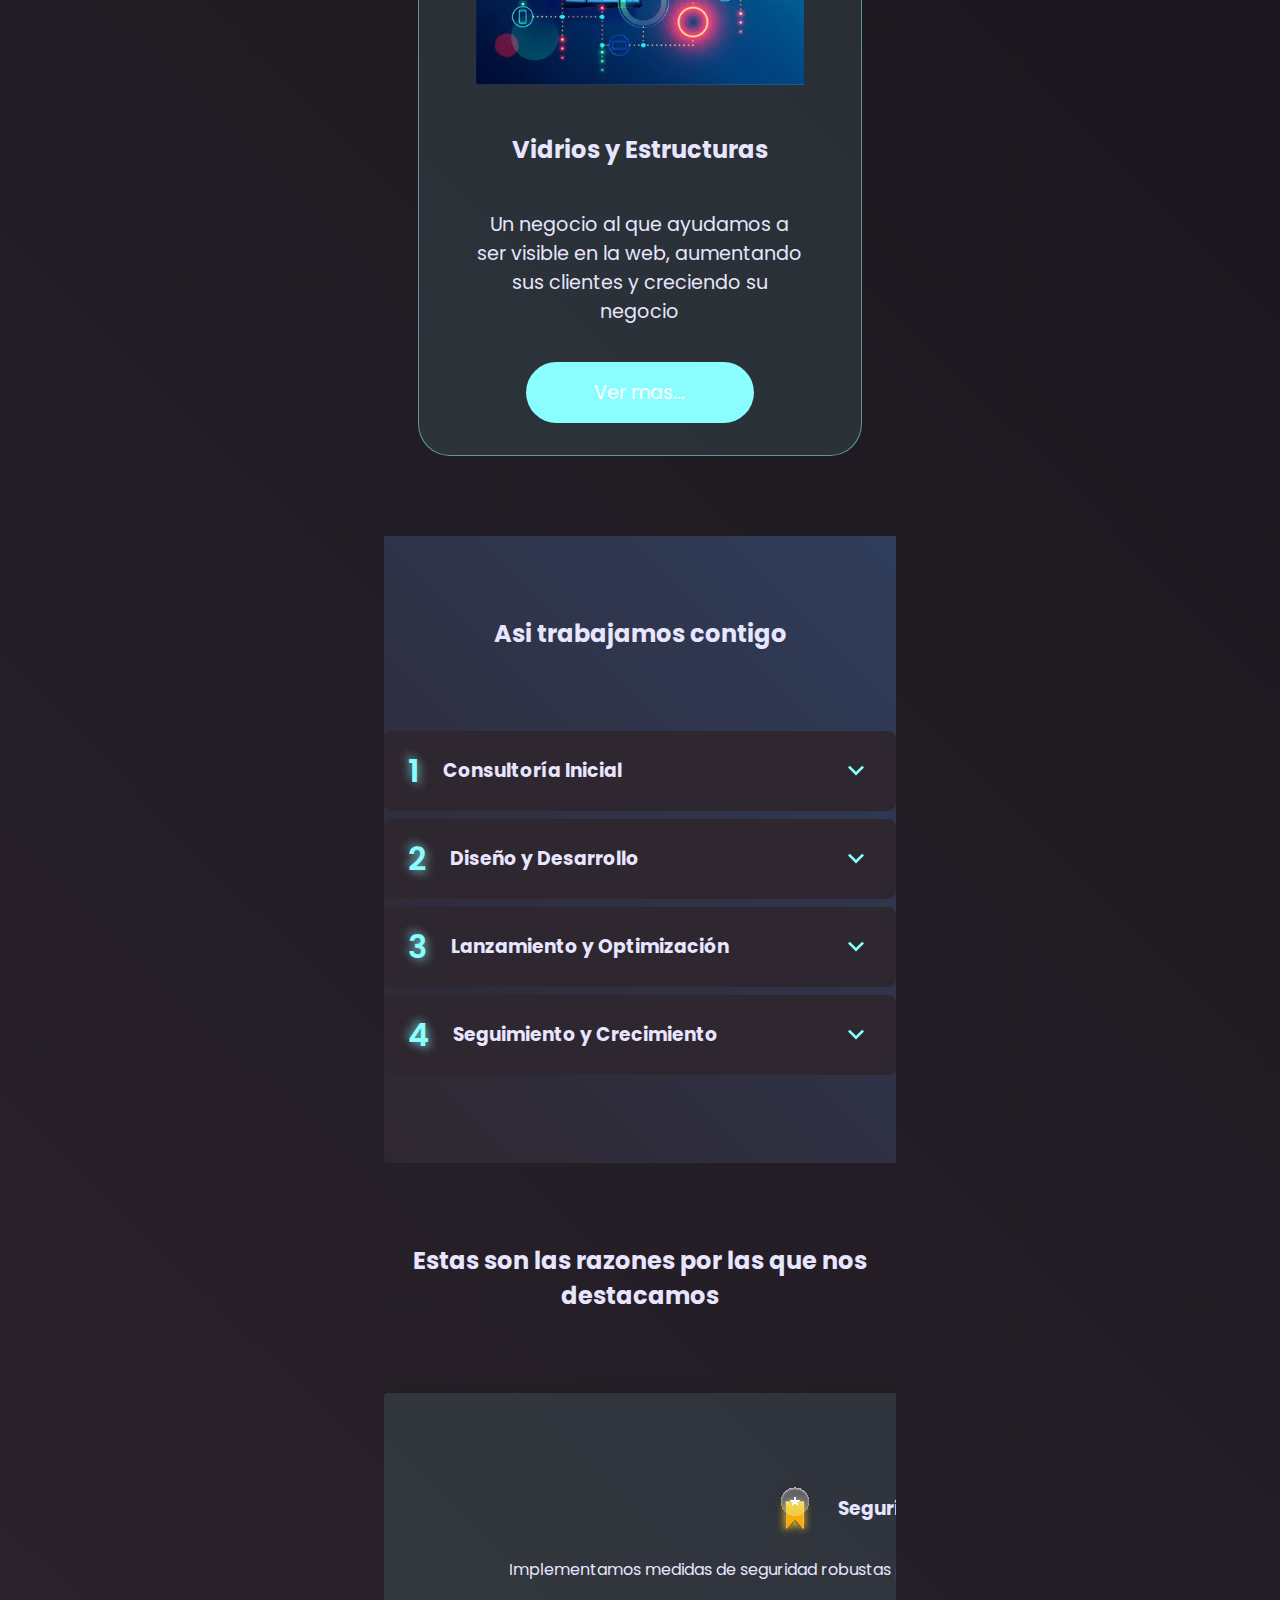
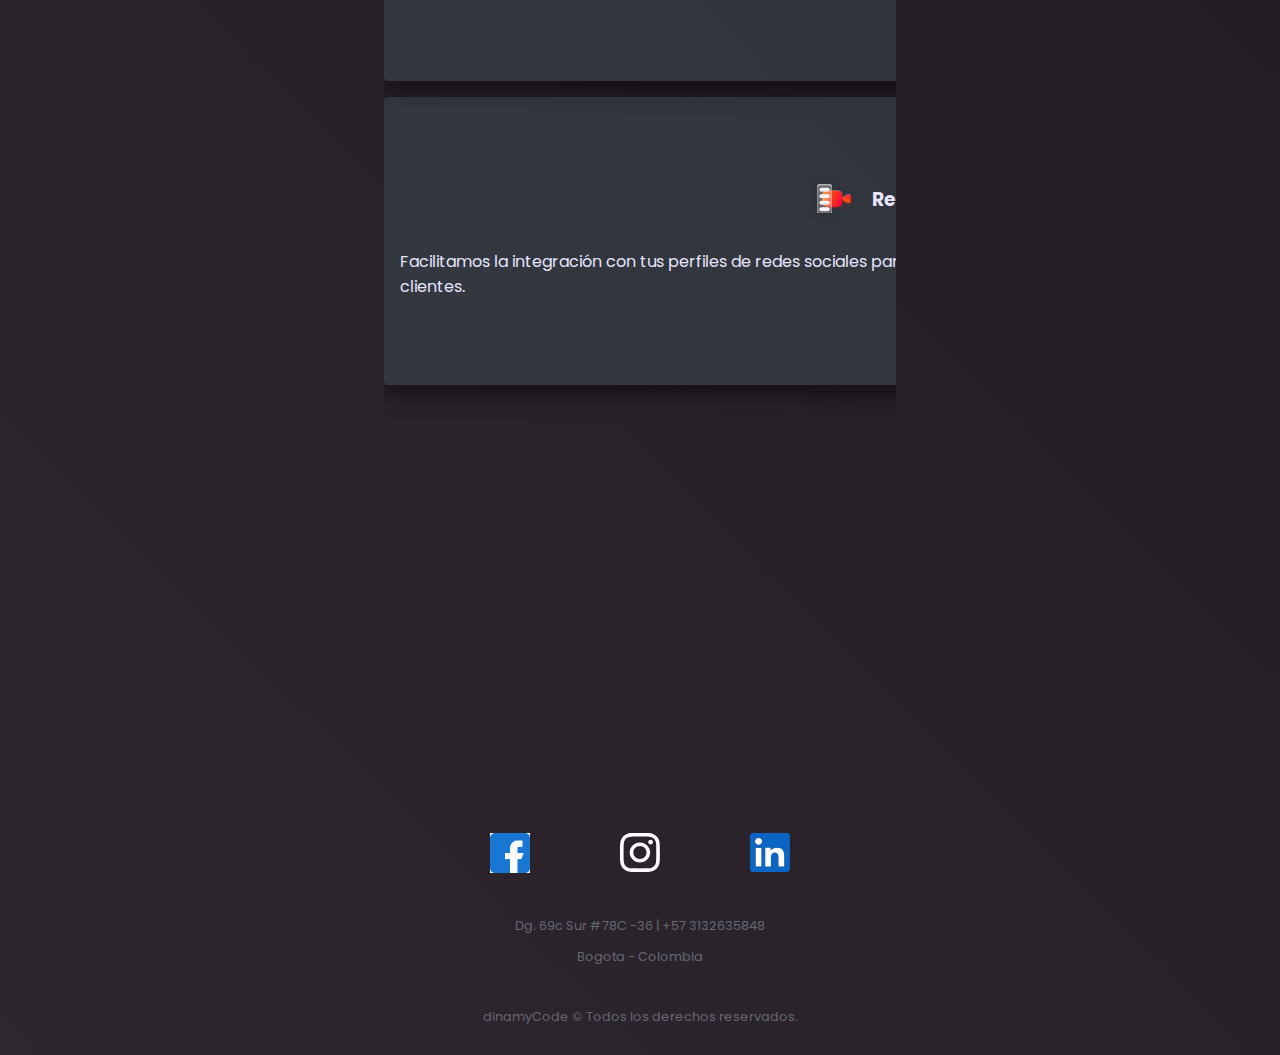
==== commit 7dd439a6: "cambios en contenido y estructura" ====
--- a/index.html
+++ b/index.html
@@ -7,57 +7,57 @@
     <meta name="description" content="DinamyCode: especialistas en diseño web y desarrollo de software a medida para impulsar negocios digitales. ¡Digitaliza tu empresa con nosotros!">
     <meta name="keywords" content="DinamyCode, diseño web, desarrollo de software, aplicaciones personalizadas, digitalización de negocios">
     
-    <title>DinamyCode | Diseño Web y Desarrollo de Software</title>
+    <title>Diseño Web y Desarrollo de Software | DinamyCode</title>
     <link rel="stylesheet" href="css/styles.css">
     
-    <!-- Open Graph para Facebook, LinkedIn -->
     <meta property="og:title" content="DinamyCode | Diseño Web y Desarrollo de Software">
     <meta property="og:description" content="Especialistas en diseño web y desarrollo de software a medida para impulsar negocios digitales.">
-    <meta property="og:image" content="URL_DE_TU_IMAGEN">
+    <meta property="og:image" content="/img/dinamycode_title.png">
     <meta property="og:url" content="https://dinamycode.com/">
     <meta property="og:type" content="website">
 
-    <link rel="shortcut icon" href="/img/dc.svg" type="image/x-icon">    
- 
+    <link rel="shortcut icon" href="/img/dc.svg" type="image/x-icon">
+    <link rel="preconnect" href="https://fonts.googleapis.com">
+    <link rel="preconnect" href="https://fonts.gstatic.com" crossorigin>
+    <link href="https://fonts.googleapis.com/css2?family=Funnel+Sans:ital,wght@0,300..800;1,300..800&family=Poppins:ital,wght@0,100;0,200;0,300;0,400;0,500;0,600;0,700;0,800;0,900;1,100;1,200;1,300;1,400;1,500;1,600;1,700;1,800;1,900&display=swap" rel="stylesheet">    
+    
+    <style>
+        body{    padding: 0;
+        margin: 0;
+        box-sizing: border-box;
+        color: rgba(232, 229, 255, 1); 
+         background: linear-gradient(
+             45deg, 
+            #2f2730ff, #19141bff, #2f3d5bff);
+        font-family: "Poppins", serif;
+        font-weight: 400;
+        font-style: normal;
+    }
+    </style>
 </head>
 
 <body>
 
     <main>
-        <!-- <header>
-            <nav>
-                <div class="logo">
-                    <img src="/svg/Brand=Meta, Color=ON.svg" alt="dinamycode">
-                </div>
-                <ul class="links">
-                    <li><a href="#">Projects</a></li>
-                    <li><a href="#">Nosotros</a></li>
-                    <li><a href="#">Contacto</a></li>
-                </ul>
-            </nav>
-        </header> -->
         
         <section id="#principal" class="home-container">
-            <!-- <div class="home-img">
-                <img src="img/home-img.png" alt="Web Design">
-            </div> -->
+
             <div class="home-text">
                 
                 <div class="title">
                     <img src="/img/dinamycode_title.png" alt="logo de dinamyCode">
                     <h1 class="title_text">dinamycode</h1>
                 </div>
-                <p>Software & Web Design</p>
+                <p>Software & Diseño Web</p>
             </div>
             <div class="home-text-description">
                     <h2>Expertos en Software y Diseño Web</h2>
-                 <p>Creamos aplicaciones personalizadas para digitalizar 
-                    y potenciar negocios de todos los tamaños mediante <strong>diseño web
-                     profesional y soluciones de software avanzadas</strong>, 
+                 <p>Creamos <strong>soluciones de software avanzadas y diseño de paginas web</strong>,
+                     para digitalizar y potenciar negocios de todos los tamaños , 
                      llevamos tu marca al siguiente nivel en el mundo digital.
                 </p>
             </div>
-            <a href="#" class="hero-btn">Descubre más</a>
+            <a href="#" class="hero-btn">Contactanos</a>
             
         </section>
        
@@ -67,13 +67,15 @@
             </div>
             <article class="feature">
                 <div class="feature_img">
-                    <img src="/svg/landing.svg" alt="Landing Page">
+                    <img src="/svg/landing.svg" alt="Servicio de diseño de paginas web de DinamyCode">
                 </div>
                 <div class="feature_description">
-                    <h3>Páginas Web</h3>
-                    <p>Una Landing page es una forma sencilla pero poderosa para atraer clientes. 
-                        Diseñamos paginas personalizadas para convertir visitantes en clientes</p>
-                    <a href="#">Contactanos</a>
+                    <h3>Diseño de Paginas Web</h3>
+                    <p>Diseñamos paginas personalizadas para convertir visitantes en clientes,
+                        implementando las mejores técnicas de posicionamiento y ultimas tendencias
+                        de diseño para que tengas un sitio web moderno y atractivo.
+                    </p>
+                   
                 </div>
             </article>
             <article class="feature">
@@ -81,9 +83,10 @@
                     <img src="/svg/Brand=Spotify, Color=ON.svg" alt="">
                 </div>
                 <div class="feature_description">
-                    <h3>Desarrollo Web a la Medida</h3>
-                    <p>Desde sitios básicos hasta aplicaciones web, adaptamos la tecnología a tus necesidades.</p>
-                    <a href="#">Contactanos</a>
+                    <h3>Desarrollo de Aplicaciones</h3>
+                    <p>Automatíza las tareas de tu negocio mejorando el control y productividad. 
+                        Cuentanos tu caso y adaptamos la tecnología a tus necesidades.</p>
+                    
                 </div>
             </article>
             <article class="feature">
@@ -91,16 +94,23 @@
                     <img src="/svg/Brand=Meta, Color=ON.svg" alt="">
                 </div>
                 <div class="feature_description">
-                    <h3>Estrategias de Crecimiento en Línea</h3>
-                    <p>Analizamos tu negocio y te ayudamos a trazar el camino hacia una mayor visibilidad.</p>
-                    <a href="#">Contactanos</a>
+                    <h3>Estrategias de <br> Crecimiento en Línea</h3>
+                    <p>Te ayudamos a trazar el camino hacia una mayor visibilidad, 
+                        Todo negocio tiene oportunidad de crecer en el mundo digital.
+                    
+                    </p>
+                    
                 </div>
             </article>
+            <a href="#" class="hero-btn">Cuentanos de tu proyecto</a>
+            
         </section>
 
         <section id="#projects" class="projects-container">
             <div class="project-title">
-                <h2>Conoce todas las soluciones que tenemos para ti.</h2>
+                <h2>Ellos son algunos de nuestros clientes
+                    que estan felices de pasarse al mundo digital
+                </h2>
             </div>
             
                 <div class="project-card">
@@ -108,9 +118,9 @@
                         <img src="img/laravel-img.png" alt="proyecto laravel">
                     </div>
                     <div class="project-text">
-                        <h3>Landing Page</h3>
-                        <p>Una Landing page es una forma sencilla pero poderosa para atraer clientes. 
-                            Diseñamos paginas personalizadas para convertir visitantes en clientes</p>
+                        <h3>Biotek</h3>
+                        <p>Así es como un laboratorio clínico no volvió hacer tareas manuales 
+                            en sus registros de pacientes, entrega de resultados, facturación y administración</p>
                         <a href="#">Ver mas...</a>
                     </div>
                 </div>
@@ -120,8 +130,10 @@
                         <img src="/svg/Piechart.svg" alt="Landing pages">
                     </div>
                     <div class="project-text">
-                        <h3>Desarrollo Web a la Medida</h3>
-                        <p>Desde sitios básicos hasta aplicaciones web, adaptamos la tecnología a tus necesidades.</p>
+                        <h3>Casa Angel</h3>
+                        <p>Una de las pocas casas de eventos sociales que optimizó todo el proceso de fotografía,
+                            generando una experiencia única para sus clientes.
+                        </p>
                         <a href="#">Quiero una Landing</a>
                     </div>
                 </div>
@@ -130,8 +142,8 @@
                         <img src="img/laravel-img.png" alt="proyecto laravel">
                     </div>
                     <div class="project-text">
-                        <h3>Estrategias de Crecimiento en Línea</h3>
-                        <p>Analizamos tu negocio y te ayudamos a trazar el camino hacia una mayor visibilidad.</p>
+                        <h3>Vidrios y Estructuras</h3>
+                        <p>Un negocio al que ayudamos a ser visible en la web, aumentando sus clientes y creciendo su negocio</p>
                         <a href="#">Ver mas...</a>
                     </div>
                 </div>
@@ -318,7 +330,7 @@
 
     </main>
 
-    <script src="/js/tabs.js"></script>
+    <script async src="/js/tabs.js"></script>
 </body>
 
 </html>
--- a/css/styles.css
+++ b/css/styles.css
@@ -11,75 +11,13 @@
 --delft-blue: #2f3d5bff;
 --white: #ffffffff;
 
-
-$ice-blue: rgba(144, 255, 255, 1);
-$cool-gray: rgba(130, 130, 164, 1);
-$snow: rgba(255, 253, 255, 1);
-$non-photo-blue: rgba(131, 229, 255, 1);
-$raisin-black: rgba(47, 39, 48, 1);
-$lavender-pink: rgba(255, 169, 211, 1);
-$raisin-black-2: rgba(25, 20, 27, 1);
-$delft-blue: rgba(47, 61, 91, 1);
-$white: rgba(255, 255, 255, 1);
-
- SCSS Gradient 
-$gradient-top: linear-gradient(0deg, #90ffffff, #8282a4ff, #fffdffff, #83e5ffff, #2f2730ff, #ffa9d3ff, #19141bff, #2f3d5bff, #ffffffff);
-$gradient-right: linear-gradient(90deg, #90ffffff, #8282a4ff, #fffdffff, #83e5ffff, #2f2730ff, #ffa9d3ff, #19141bff, #2f3d5bff, #ffffffff);
-$gradient-bottom: linear-gradient(180deg, #90ffffff, #8282a4ff, #fffdffff, #83e5ffff, #2f2730ff, #ffa9d3ff, #19141bff, #2f3d5bff, #ffffffff);
-$gradient-left: linear-gradient(270deg, #90ffffff, #8282a4ff, #fffdffff, #83e5ffff, #2f2730ff, #ffa9d3ff, #19141bff, #2f3d5bff, #ffffffff);
-$gradient-top-right: linear-gradient(45deg, #90ffffff, #8282a4ff, #fffdffff, #83e5ffff, #2f2730ff, #ffa9d3ff, #19141bff, #2f3d5bff, #ffffffff);
-$gradient-bottom-right: linear-gradient(135deg, #90ffffff, #8282a4ff, #fffdffff, #83e5ffff, #2f2730ff, #ffa9d3ff, #19141bff, #2f3d5bff, #ffffffff);
-$gradient-top-left: linear-gradient(225deg, #90ffffff, #8282a4ff, #fffdffff, #83e5ffff, #2f2730ff, #ffa9d3ff, #19141bff, #2f3d5bff, #ffffffff);
-$gradient-bottom-left: linear-gradient(315deg, #90ffffff, #8282a4ff, #fffdffff, #83e5ffff, #2f2730ff, #ffa9d3ff, #19141bff, #2f3d5bff, #ffffffff);
-$gradient-radial: radial-gradient(#90ffffff, #8282a4ff, #fffdffff, #83e5ffff, #2f2730ff, #ffa9d3ff, #19141bff, #2f3d5bff, #ffffffff);
-
-
-
-----------------------------------------------------------------------
-
---black-bean: #280901ff;
---black-bean-2: #3c010dff;
---lavender-web: #e8e5ffff;
---maize: #fae256ff;
---fire-engine-red: #da0226ff;
-
-$black-bean: rgba(40, 9, 1, 1);
-$black-bean-2: rgba(60, 1, 13, 1);
-$lavender-web: rgba(232, 229, 255, 1);
-$maize: rgba(250, 226, 86, 1);
-$fire-engine-red: rgba(218, 2, 38, 1);
-
-box-shadow: 0px 8px 8px 0px grey;
-
-<svg xmlns="http://www.w3.org/2000/svg" height="24px" viewBox="0 -960 960 960" width="24px" fill="#fae256ff"><path d="M640-480v-80h80v80h-80Zm0 80h-80v-80h80v80Zm0 80v-80h80v80h-80ZM447-640l-80-80H160v480h400v-80h80v80h160v-400H640v80h-80v-80H447ZM160-160q-33 0-56.5-23.5T80-240v-480q0-33 23.5-56.5T160-800h240l80 80h320q33 0 56.5 23.5T880-640v400q0 33-23.5 56.5T800-160H160Zm0-80v-480 480Z"/></svg>
-
-
 */
-@import url('https://fonts.googleapis.com/css2?family=Poppins:ital,wght@0,100;0,200;0,300;0,400;0,500;0,600;0,700;0,800;0,900;1,100;1,200;1,300;1,400;1,500;1,600;1,700;1,800;1,900&display=swap');
-
-
-body{
-    width: 100vw;
-    padding: 0;
-    margin: 0;
-    box-sizing: border-box;
-    color: rgba(232, 229, 255, 1);
-    background: linear-gradient(
-        45deg, 
-        #2f2730ff, #19141bff, #2f3d5bff);
-    font-family: "Poppins", sans-serif;
-    font-weight: 400;
-    font-size: 16px;
-       
-}
+
 main{
 
     width: 100%;    
     margin: auto;
-    /* display: flex;
-    flex-direction: column; */
-    /* border: solid yellow 0.5px; */
-
+  
 }
 
 header{
@@ -167,7 +105,10 @@
     padding: 0.5rem;
 }
 
-
+.title{
+    width: 100%;
+    
+}
 
 
 .title img{
@@ -221,15 +162,17 @@
 }
 .features_title{
     margin: auto;
+    padding: 0 1rem;
     margin-bottom: 3rem;
     text-align: center;
 }
 .feature{
     width: 90%;
-    background: rgb(131,58,180);
+    background: rgb(47, 39, 48, .8);
+    /* background: rgb(131,58,180);
     background: linear-gradient(
         145deg, 
-        rgba(131,58,180,1) 0%, rgba(253,29,29,0.5) 50%, rgba(252,176,69,1) 100%);
+        rgba(131,58,180,1) 0%, rgba(253,29,29,0.5) 50%, rgba(252,176,69,1) 100%); */
     border-radius: 1rem;
     display: flex;
     flex-direction: column;
@@ -269,6 +212,7 @@
 }
 .feature_description p{
     padding: 0 1rem;
+    
 }
 .feature_description a{
     background-color: rgb(138, 254, 254);
@@ -296,6 +240,7 @@
 .project-title{
     
     margin: auto;
+    padding: 0 1rem;
     margin-bottom: 3rem;
     text-align: center;
 }
@@ -404,6 +349,7 @@
 .process_container .process_title{
     text-align: center;
     margin: auto;
+    padding: 0 1rem;
     margin-bottom: 3rem;
 }
 .tabs_container{
@@ -496,7 +442,7 @@
 .grid-cards{
     
     min-width: 80vw;
-    height: 20vh;
+    min-height: 16rem;
     padding: 1rem;
     border-radius: 4px;
     background: rgba(144, 255, 255, 0.1);
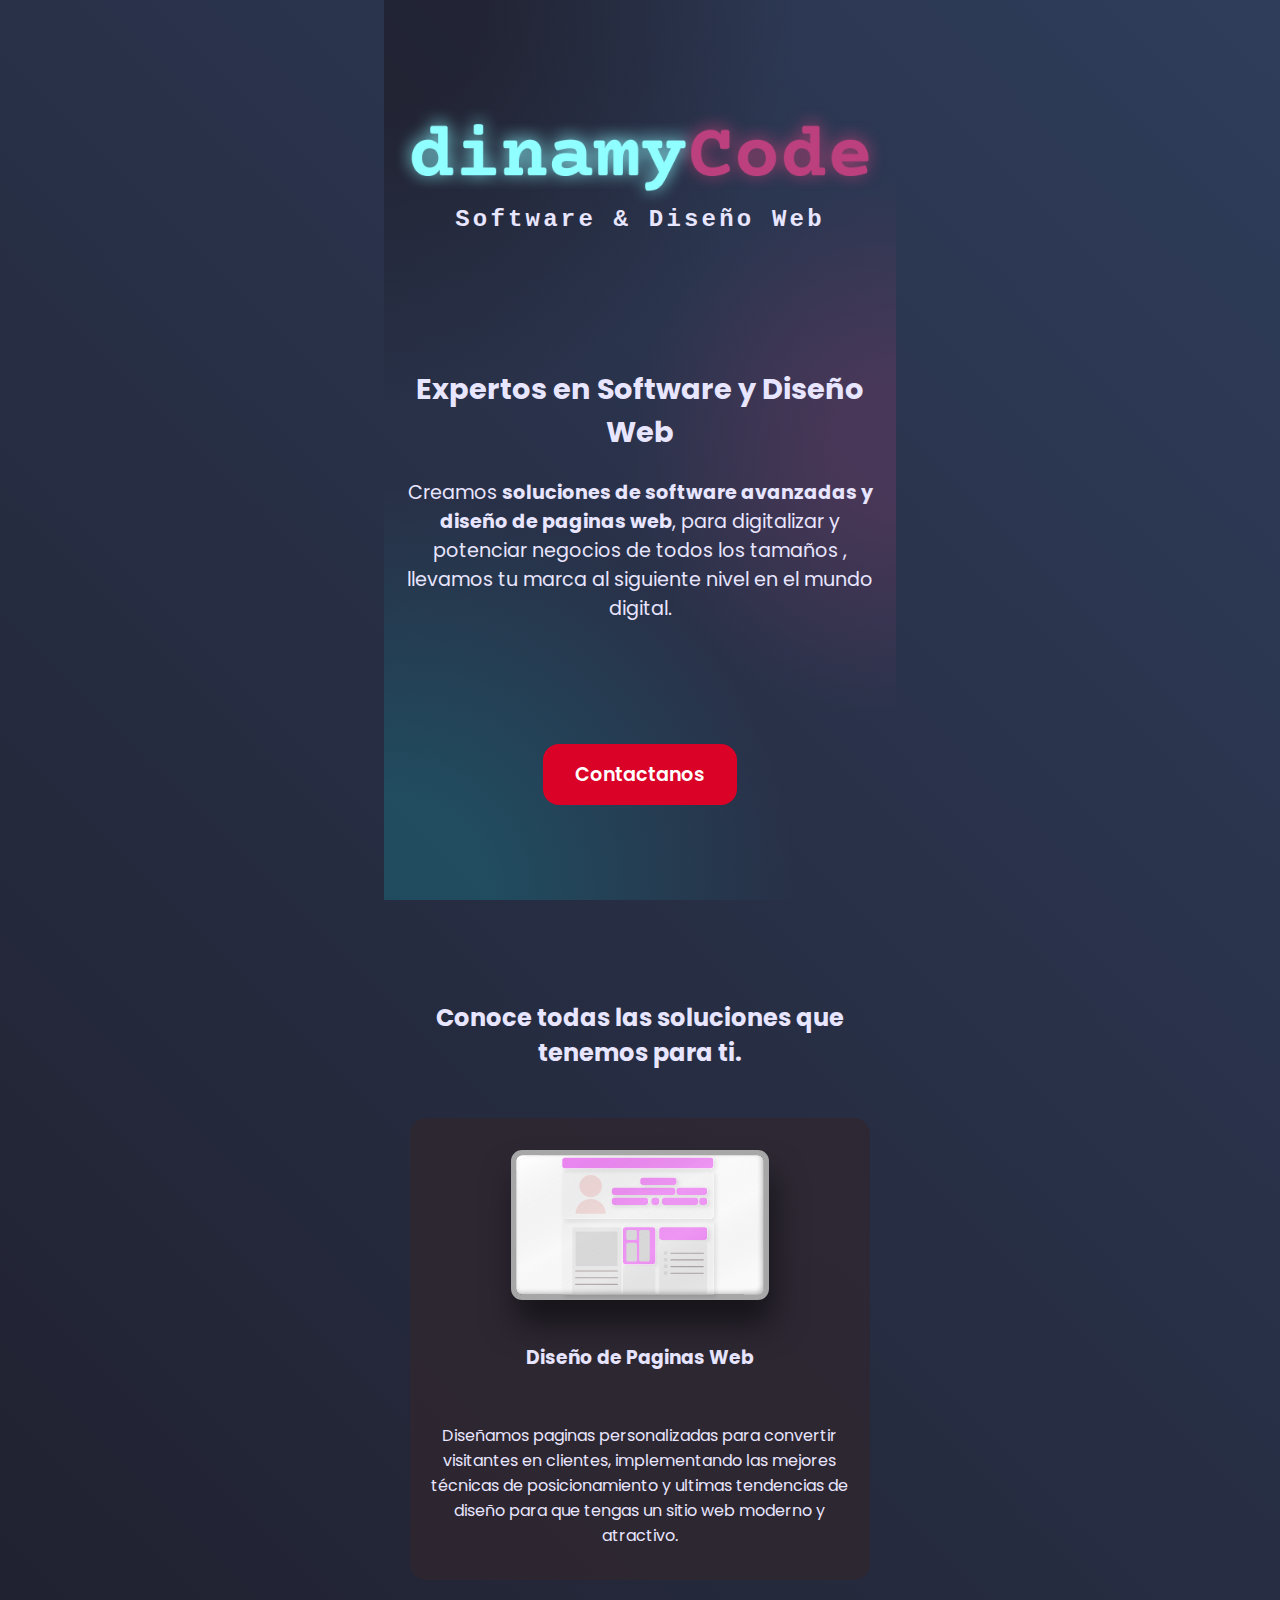
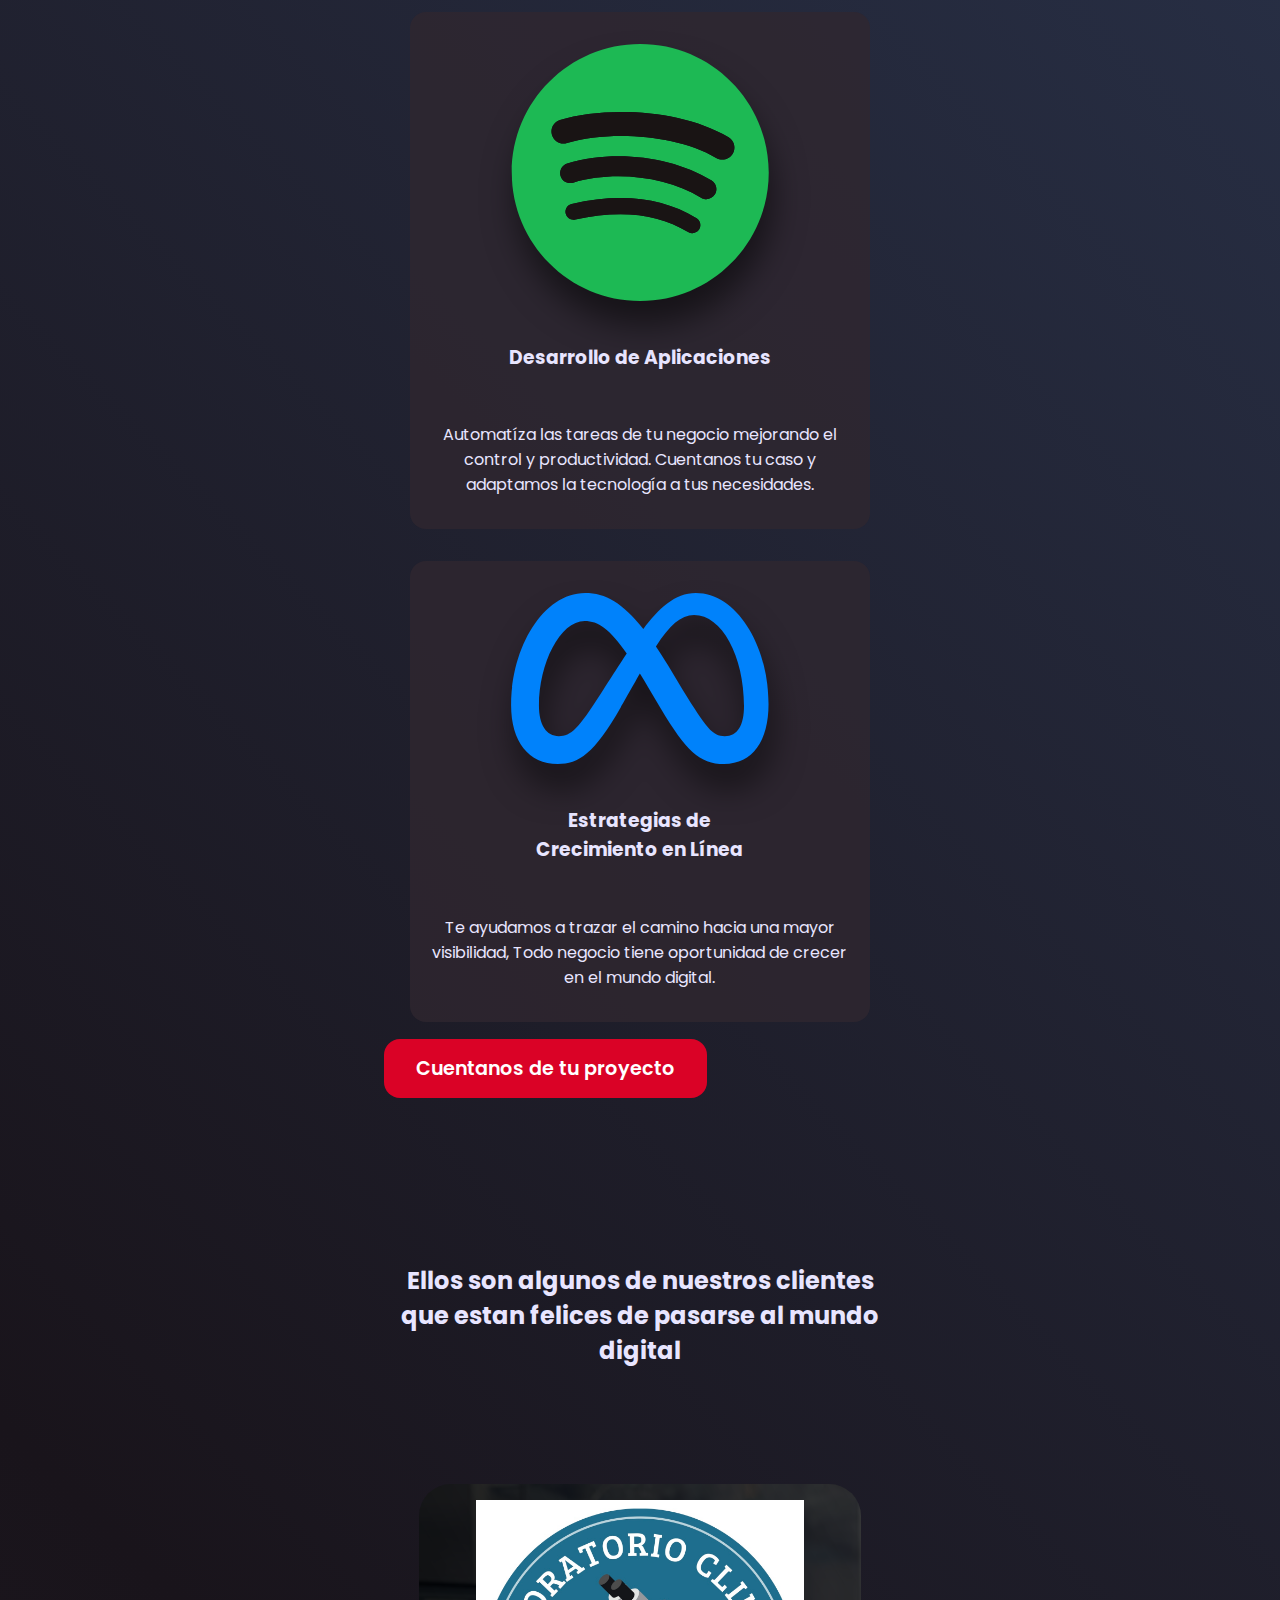
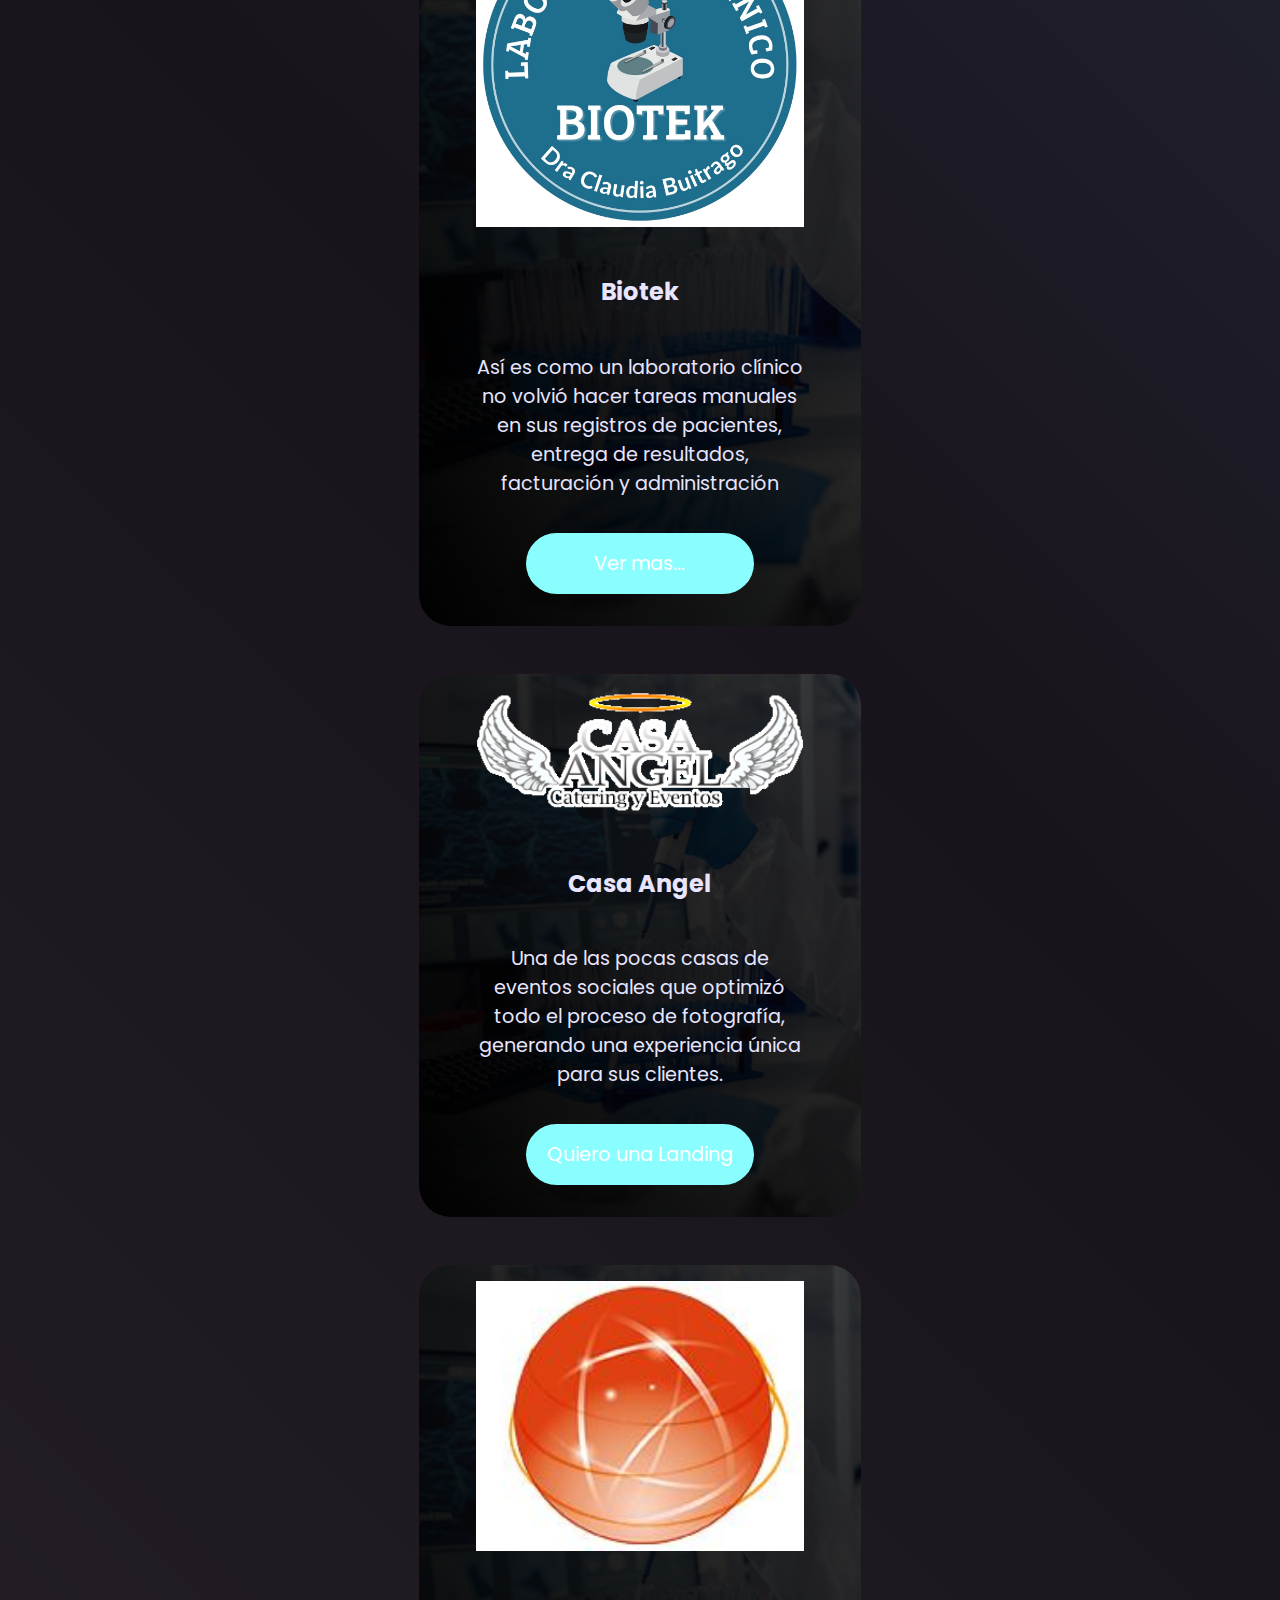
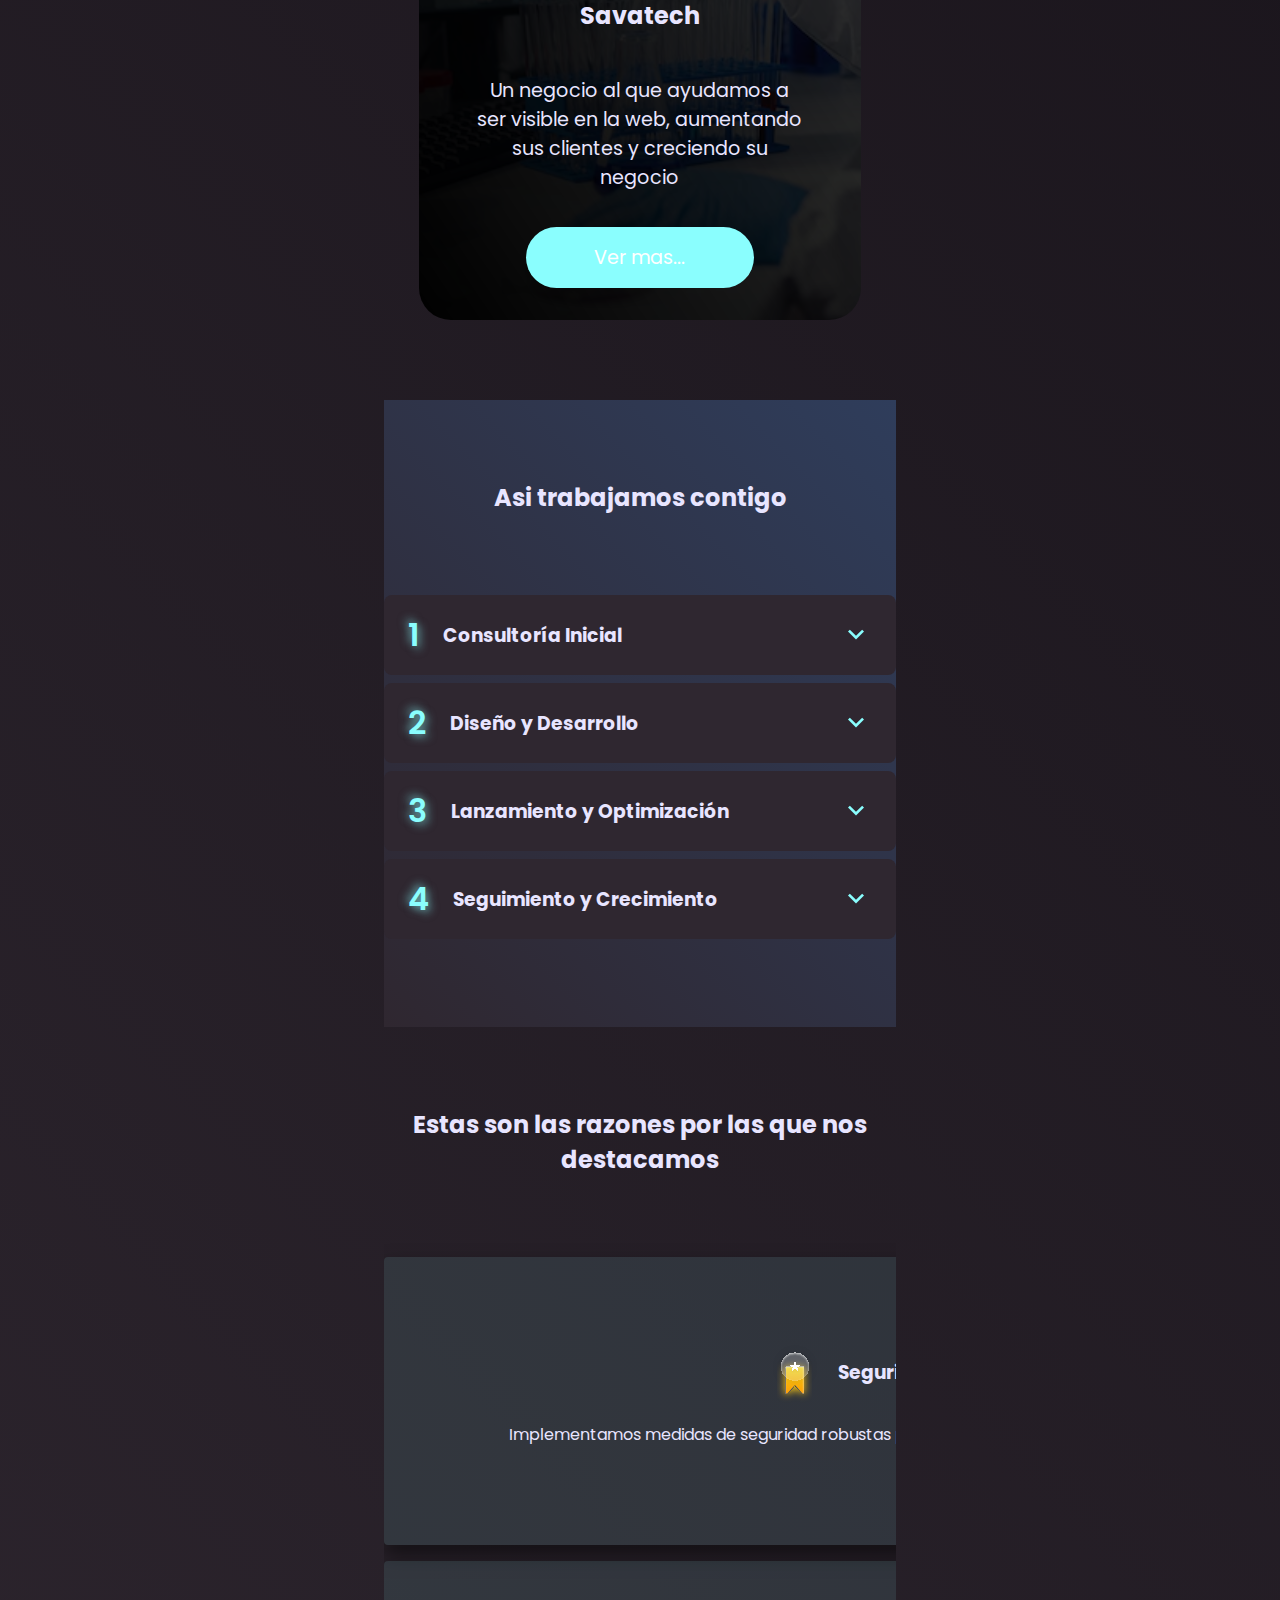
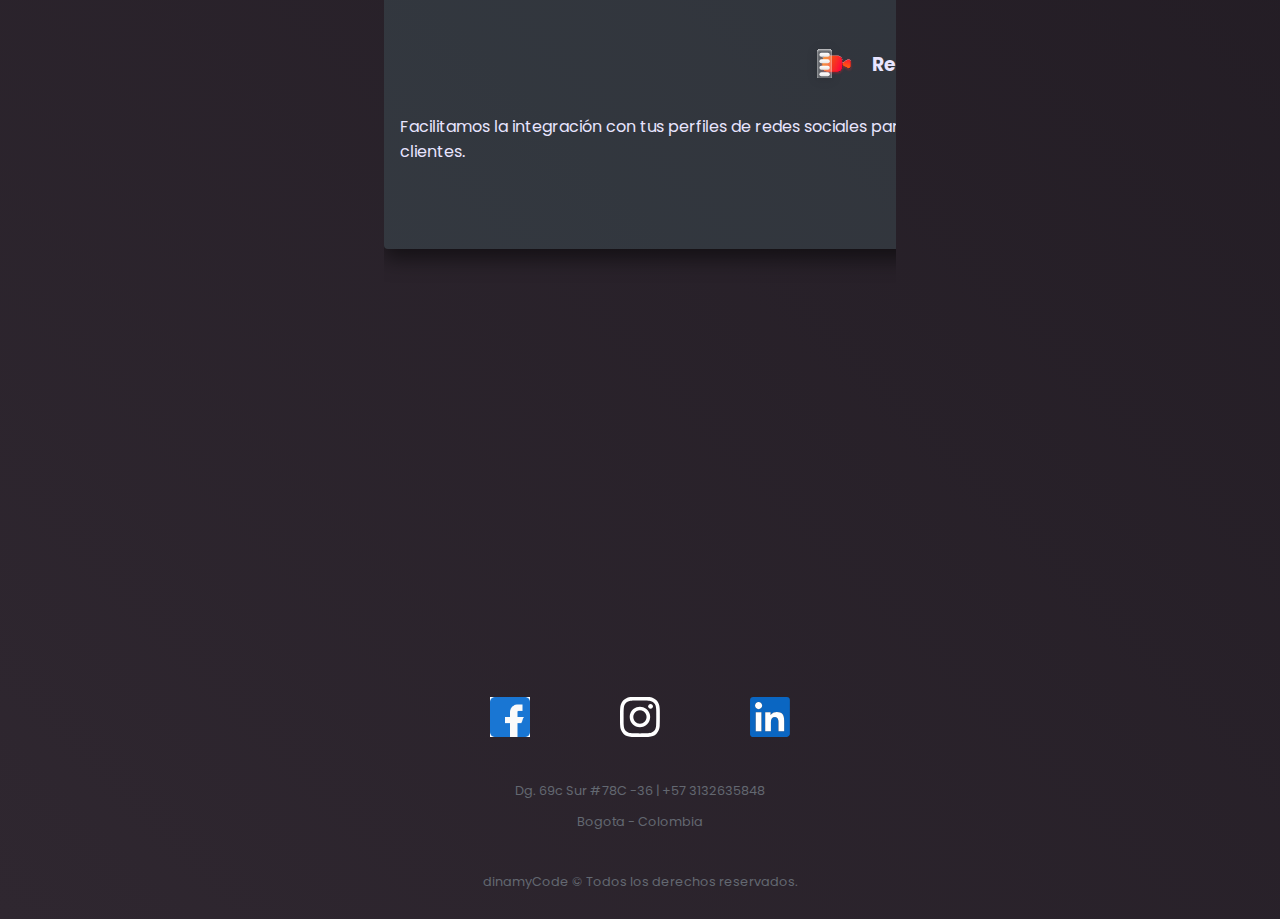
==== commit ff12d2ad: "proyectos" ====
--- a/index.html
+++ b/index.html
@@ -107,15 +107,15 @@
         </section>
 
         <section id="#projects" class="projects-container">
-            <div class="project-title">
+                 <div class="project-title">
                 <h2>Ellos son algunos de nuestros clientes
                     que estan felices de pasarse al mundo digital
                 </h2>
-            </div>
+                 </div>
             
                 <div class="project-card">
                     <div class="project-img">
-                        <img src="img/laravel-img.png" alt="proyecto laravel">
+                        <img src="img/biotek_logo.png" alt="proyecto laravel">
                     </div>
                     <div class="project-text">
                         <h3>Biotek</h3>
@@ -123,11 +123,10 @@
                             en sus registros de pacientes, entrega de resultados, facturación y administración</p>
                         <a href="#">Ver mas...</a>
                     </div>
-                </div>
-        
+                </div>        
                 <div class="project-card">
                     <div class="project-img">
-                        <img src="/svg/Piechart.svg" alt="Landing pages">
+                        <img src="/img/casa_angel_logo.jpg" alt="Landing pages">
                     </div>
                     <div class="project-text">
                         <h3>Casa Angel</h3>
@@ -139,10 +138,10 @@
                 </div>
                 <div class="project-card">
                     <div class="project-img">
-                        <img src="img/laravel-img.png" alt="proyecto laravel">
+                        <img src="/img/sava_logo.jpg" alt="proyecto laravel">
                     </div>
                     <div class="project-text">
-                        <h3>Vidrios y Estructuras</h3>
+                        <h3>Savatech</h3>
                         <p>Un negocio al que ayudamos a ser visible en la web, aumentando sus clientes y creciendo su negocio</p>
                         <a href="#">Ver mas...</a>
                     </div>
--- a/css/styles.css
+++ b/css/styles.css
@@ -274,8 +274,9 @@
     
     width: 80%;
     padding: 1rem;
-    background: rgba(144, 255, 255, 0.1);
-    border: 1px solid rgba(144, 255, 255, 0.5);
+    background: linear-gradient(to bottom left, rgba(0, 0, 0, 0.75), rgba(0, 0 , 0, 1)),
+    url(/img/lab_1.avif) no-repeat center center ;
+    background-size: cover;
     border-radius: 2rem;
     /* box-shadow: 0px 10px 20px rgba(144, 255, 255, 0.5); */
     display: flex;
@@ -285,6 +286,9 @@
     column-gap: 1rem;
             
 }
+
+
+
 .project-img{
     width: 80%;
     text-align: center;
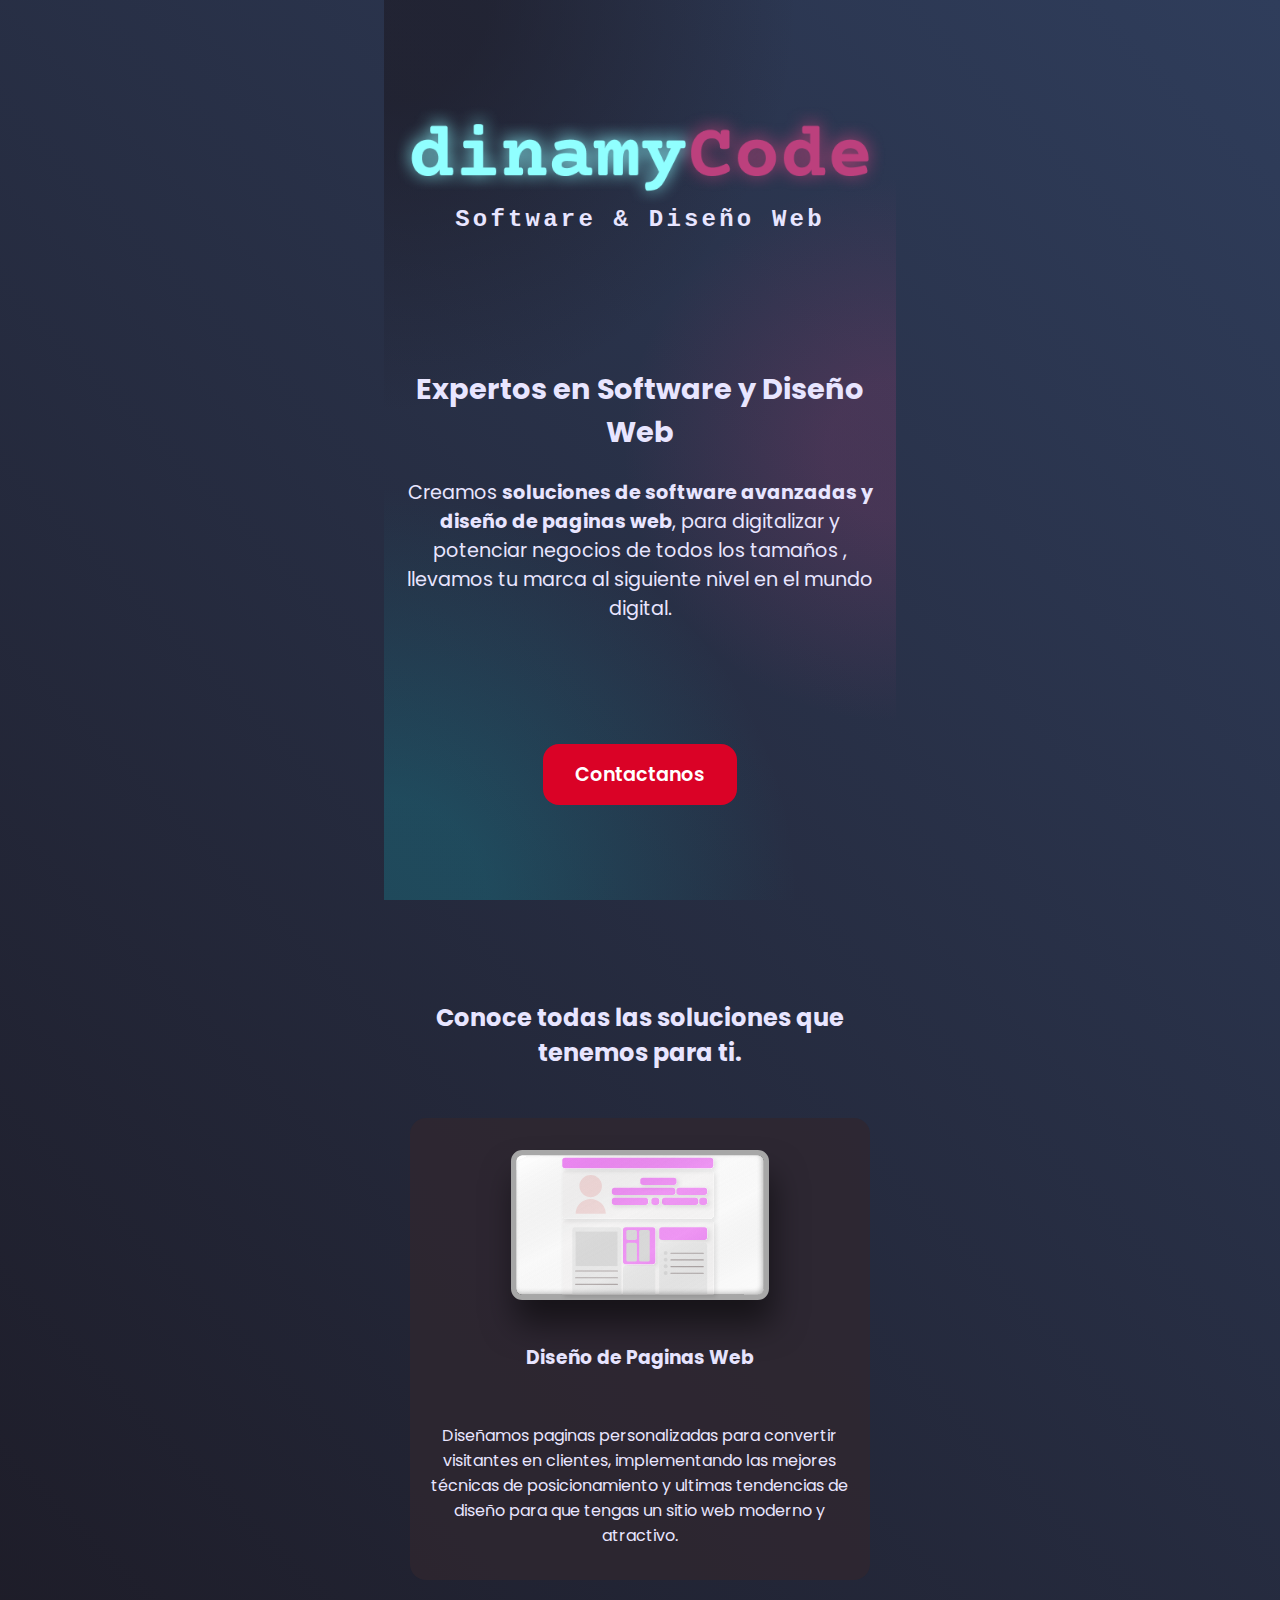
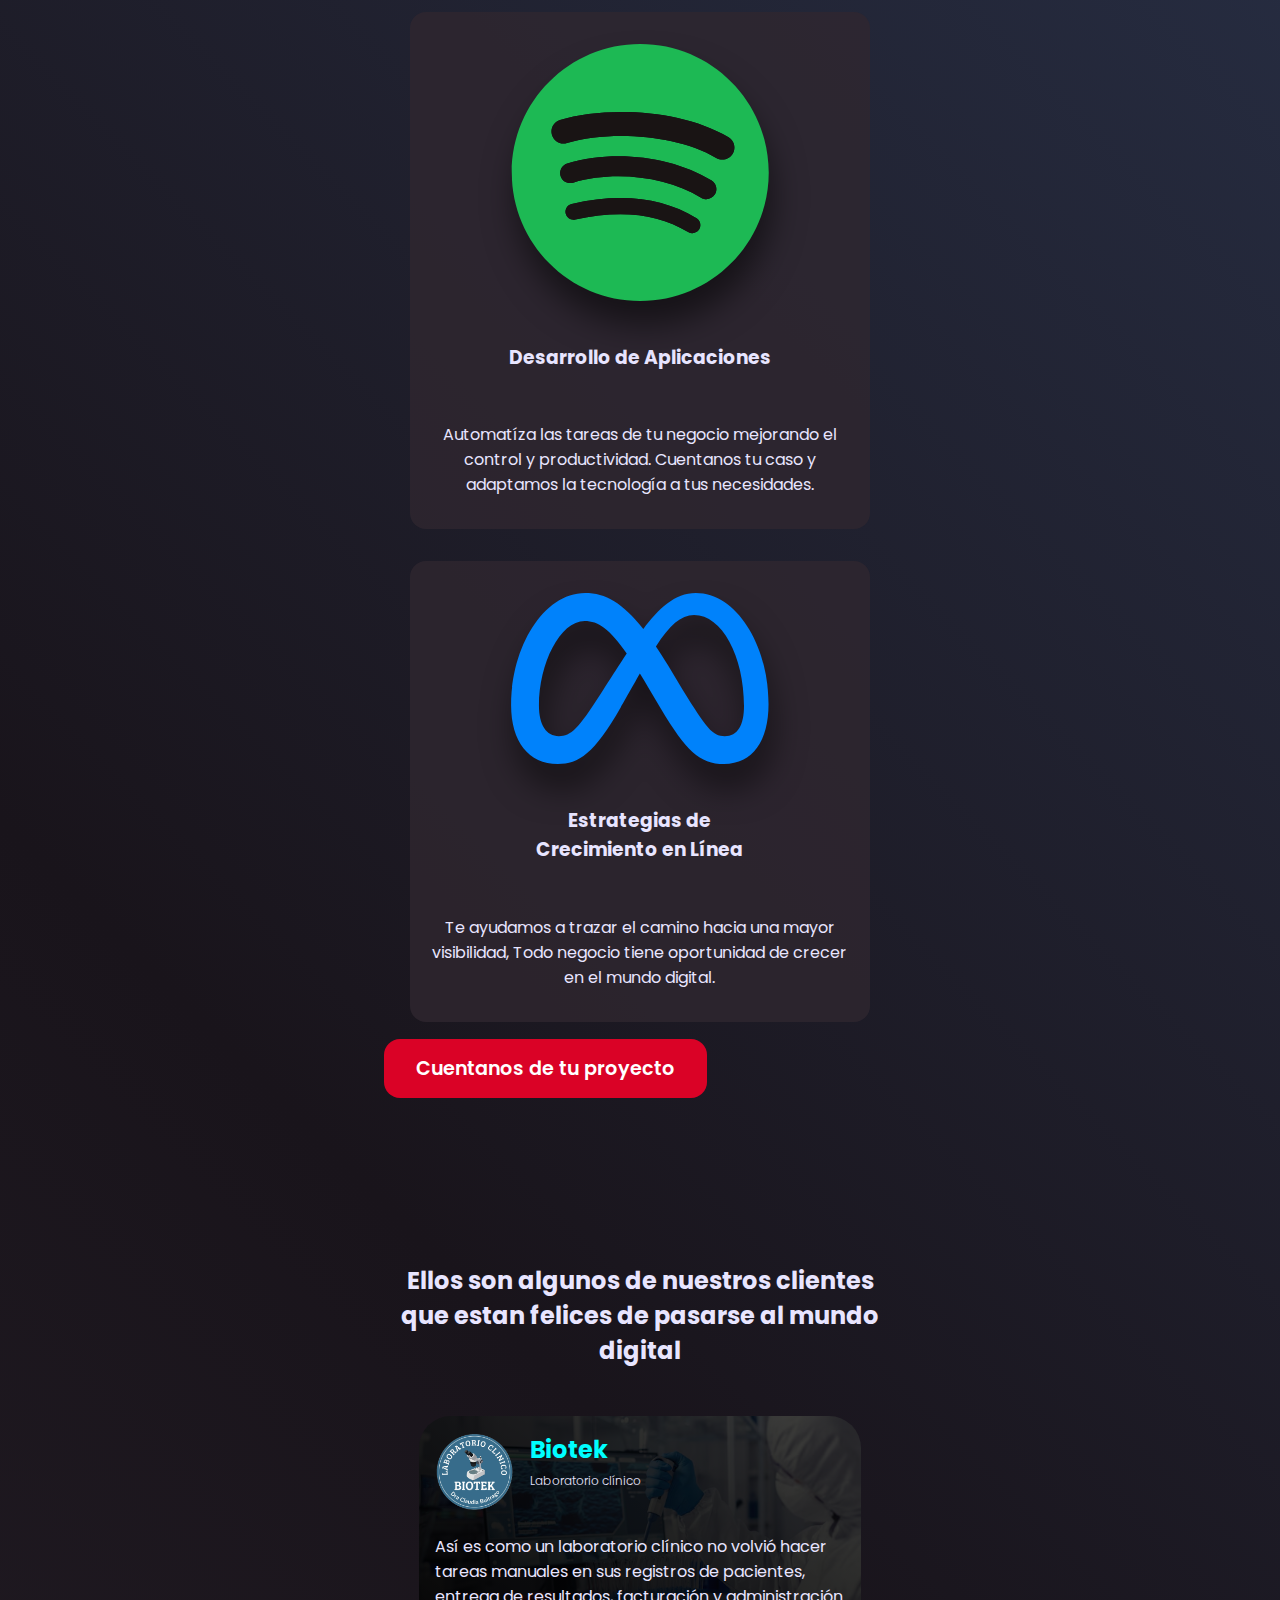
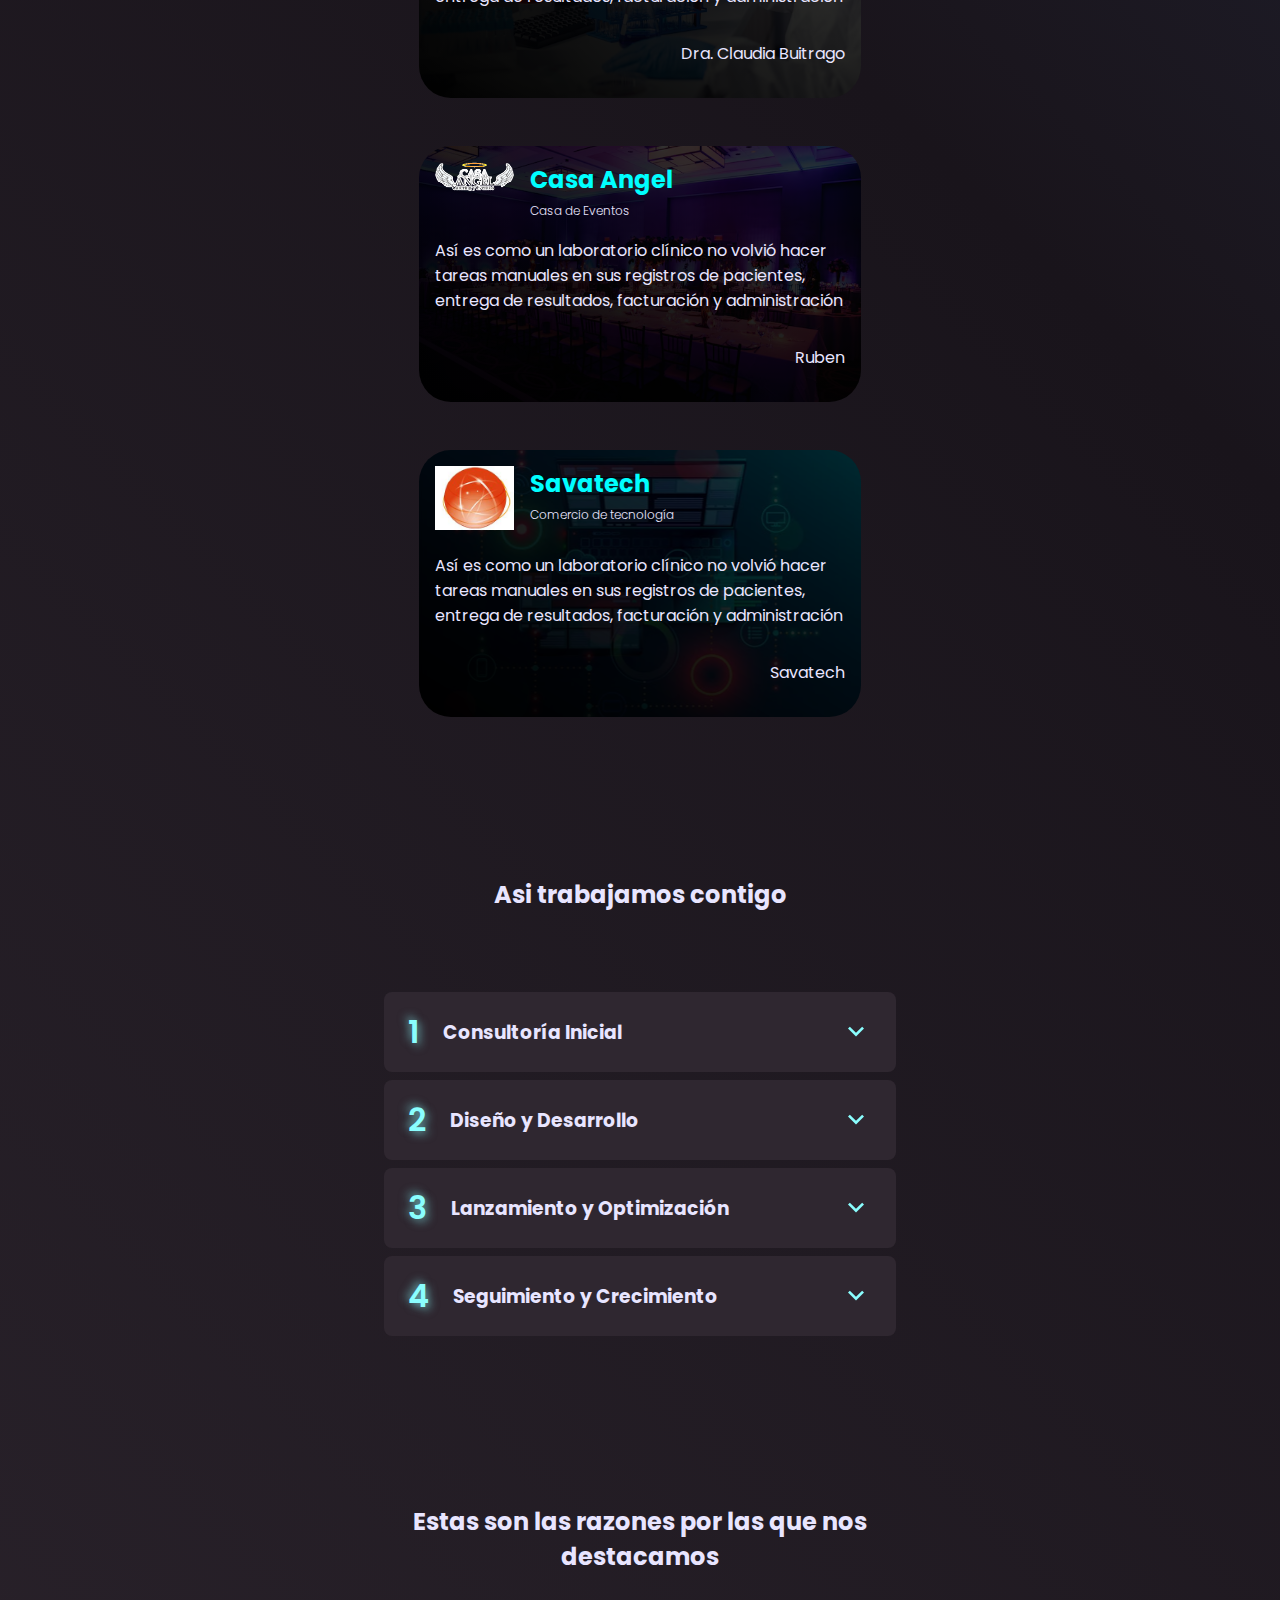
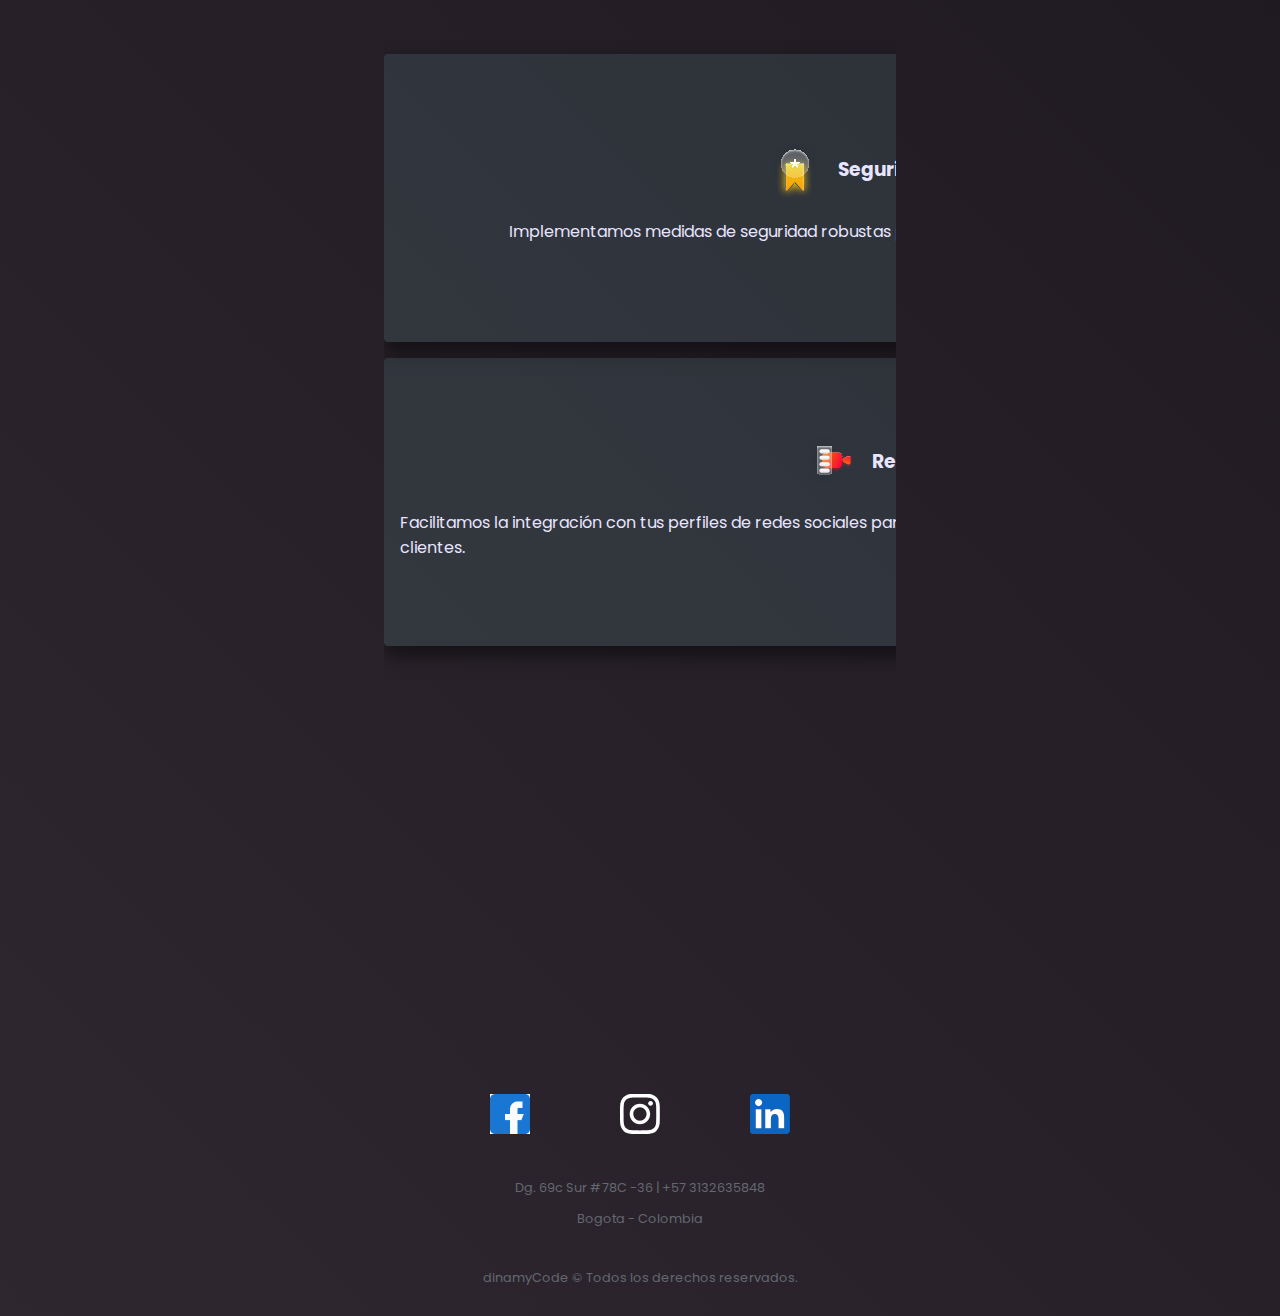
==== commit 7e337825: "Proyectos OK" ====
--- a/index.html
+++ b/index.html
@@ -107,46 +107,75 @@
         </section>
 
         <section id="#projects" class="projects-container">
+            
                  <div class="project-title">
                 <h2>Ellos son algunos de nuestros clientes
                     que estan felices de pasarse al mundo digital
                 </h2>
                  </div>
-            
-                <div class="project-card">
-                    <div class="project-img">
-                        <img src="img/biotek_logo.png" alt="proyecto laravel">
-                    </div>
-                    <div class="project-text">
-                        <h3>Biotek</h3>
+            <article class="container_cards">
+                <div class="project_card">
+                    <div class="card_header">
+                        <div class="card_logo">
+                            <img src="img/biotek_logo.png" alt="proyecto laravel">
+                        </div>
+                        <div class="card_title">
+                            <h3>Biotek</h3>
+                            <span>Laboratorio clínico</span>
+                        </div>  
+                    </div>
+                        
+                    <div class="card_text">
                         <p>Así es como un laboratorio clínico no volvió hacer tareas manuales 
-                            en sus registros de pacientes, entrega de resultados, facturación y administración</p>
-                        <a href="#">Ver mas...</a>
-                    </div>
-                </div>        
-                <div class="project-card">
-                    <div class="project-img">
-                        <img src="/img/casa_angel_logo.jpg" alt="Landing pages">
-                    </div>
-                    <div class="project-text">
-                        <h3>Casa Angel</h3>
-                        <p>Una de las pocas casas de eventos sociales que optimizó todo el proceso de fotografía,
-                            generando una experiencia única para sus clientes.
+                            en sus registros de pacientes, entrega de resultados, facturación y administración
                         </p>
-                        <a href="#">Quiero una Landing</a>
-                    </div>
-                </div>
-                <div class="project-card">
-                    <div class="project-img">
-                        <img src="/img/sava_logo.jpg" alt="proyecto laravel">
-                    </div>
-                    <div class="project-text">
-                        <h3>Savatech</h3>
-                        <p>Un negocio al que ayudamos a ser visible en la web, aumentando sus clientes y creciendo su negocio</p>
-                        <a href="#">Ver mas...</a>
-                    </div>
-                </div>
-            
+                    </div>
+                    <div class="card_footer">
+                        <p>Dra. Claudia Buitrago</p>
+                    </div>
+                </div>  
+                <div class="project_card">
+                    <div class="card_header">
+                        <div class="card_logo">
+                            <img src="img/casa_angel_logo.jpg" alt="proyecto laravel">
+                        </div>
+                        <div class="card_title">
+                            <h3>Casa Angel</h3>
+                            <span>Casa de Eventos</span>
+                        </div>  
+                    </div>
+                        
+                    <div class="card_text">
+                        <p>Así es como un laboratorio clínico no volvió hacer tareas manuales 
+                            en sus registros de pacientes, entrega de resultados, facturación y administración
+                        </p>
+                    </div>
+                    <div class="card_footer">
+                        <p>Ruben</p>
+                    </div>
+                </div>       
+                <div class="project_card">
+                    <div class="card_header">
+                        <div class="card_logo">
+                            <img src="img/sava_logo.jpg" alt="Savatech">
+                        </div>
+                        <div class="card_title">
+                            <h3>Savatech</h3>
+                            <span>Comercio de tecnología</span>
+                        </div>  
+                    </div>
+                        
+                    <div class="card_text">
+                        <p>Así es como un laboratorio clínico no volvió hacer tareas manuales 
+                            en sus registros de pacientes, entrega de resultados, facturación y administración
+                        </p>
+                    </div>
+                    <div class="card_footer">
+                        <p>Savatech</p>
+                    </div>
+                </div>                      
+
+            </article>
         </section>
         <section class="process_container">
             <h2 class="process_title">Asi trabajamos contigo</h2>
--- a/css/styles.css
+++ b/css/styles.css
@@ -230,47 +230,61 @@
 .projects-container{
     width: 100%;
     padding: 5rem 0;
+    
+}
+.project-title{
+    
+    margin: auto;
+    padding: 0 1rem;
+    margin-bottom: 3rem;
+    text-align: center;
+}
+.project-title h2{
+   text-align: center;
+    font-size: 1.5rem;
+
+}
+.icon-title{
+
+    width: 4em;
+    height: 3em;
+    display: block;
+}
+.icon-title img{
+    width: 100%;
+    filter: brightness(1.5);
+}
+
+/* .container-cards{
+
+    width: 90%;
+    display: flex;
+    gap: 1.5rem;
+    
+} */
+
+/* contenido de cada tarjeta ====================================================================*/
+
+.container_cards{
+    width: 100%;
     display: flex;
     flex-wrap: wrap;
     justify-content: space-evenly;
     column-gap: 2rem; 
     row-gap: 3rem;
-    
-}
-.project-title{
-    
-    margin: auto;
-    padding: 0 1rem;
-    margin-bottom: 3rem;
-    text-align: center;
-}
-.project-title h2{
-   text-align: center;
-    font-size: 1.5rem;
-
-}
-.icon-title{
-
-    width: 4em;
-    height: 3em;
-    display: block;
-}
-.icon-title img{
-    width: 100%;
-    filter: brightness(1.5);
-}
-
-/* .container-cards{
-
-    width: 90%;
-    display: flex;
-    gap: 1.5rem;
-    
-} */
-
-/* contenido de cada tarjeta ====================================================================*/
-
-.project-card{
+}
+.project_card:nth-child(2){
+    background: linear-gradient(to bottom left, rgba(0, 0, 0, 0.75), rgba(0, 0 , 0, 1)),
+    url(/img/eventos_1.avif) no-repeat center center ;
+    background-size: cover;
+}
+.project_card:nth-child(3){
+    background: linear-gradient(to bottom left, rgba(0, 0, 0, 0.75), rgba(0, 0 , 0, 1)),
+    url(/img/laravel-img.png) no-repeat center center ;
+    background-size: cover;
+}
+
+.project_card{
     
     width: 80%;
     padding: 1rem;
@@ -286,61 +300,58 @@
     column-gap: 1rem;
             
 }
-
-
-
-.project-img{
+.card_header{
+    width: 100%;
+    display: flex;
+    flex-direction: row;
+
+}
+
+
+.card_logo{
+    width: 20%;
+
+}
+.card_logo img{
+    width: 100%;
+    text-align: center;
+
+}
+.card_title{
     width: 80%;
-    text-align: center;
-
-}
-.project-img img{
-    width: 100%;
-    text-align: center;
-
-}
-
-
-.project-text{
-    
-    width: 80%;
+    padding-left: 1rem;
+}
+
+.card_title h3{
+    font-size: 1.5rem;
+    color: aqua;
+    margin: 0;
+   
+}
+.card_title span{
+    font-size: .75rem;
+    font-weight: 300;
+}
+
+.card_text{
+    
+    width: 100%;
     padding: 1rem;
     text-align: center;
     color: #e8e5ffff;
-    display: flex;
-    flex-direction: column;
-    align-content: center;
-    justify-content: space-evenly;
-}
-
-.project-text h3{
-    font-size: 1.5rem;
-    text-align: center;
-
-}
-.project-text p{
-    font-size: 1.2rem;
+}
+
+.card_text p{
+    text-align: start;
+    margin: 0;
         
 }
-
-.project-text a{
-    background-color: rgb(138, 254, 254);
-    width: 60%;
-    margin: auto;
-    margin-top: 1rem;
-    text-decoration: none;
-    text-align: center;
-    font-size: 1.2rem;
-    color: #ffff;
-    padding: 1rem 1rem;
-    border-radius: 2rem;
-    
-
-}
-.project-text a:hover{
-
-    color: white;
-    font-weight: bolder; 
+.card_footer{
+    width: 100%;
+    
+}
+.card_footer > p{
+    text-align: end;
 }
 
 /*Process Tabs ==========================================================================*/
@@ -348,7 +359,6 @@
 .process_container{
     width: 100%;
     padding: 5rem 0;
-    background: linear-gradient(45deg, #2f2730ff, #2f3d5bff);
 }
 .process_container .process_title{
     text-align: center;
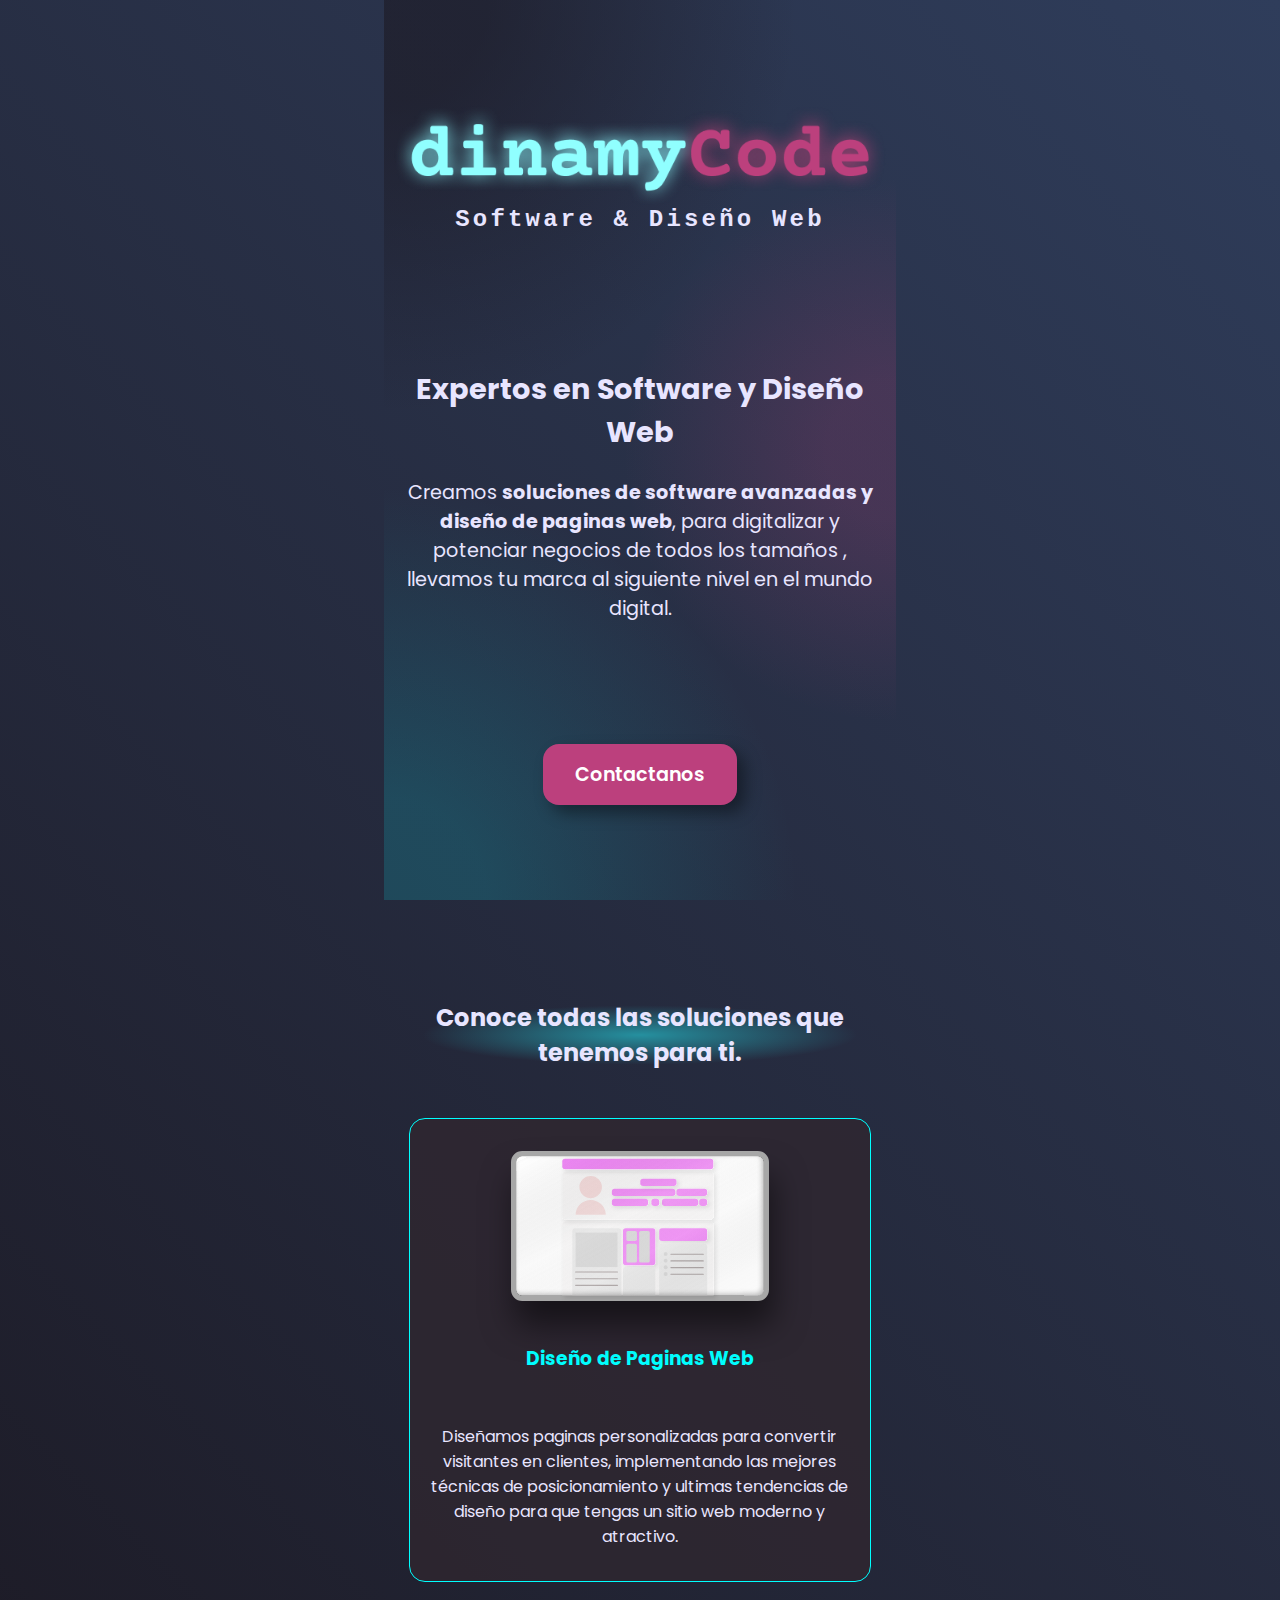
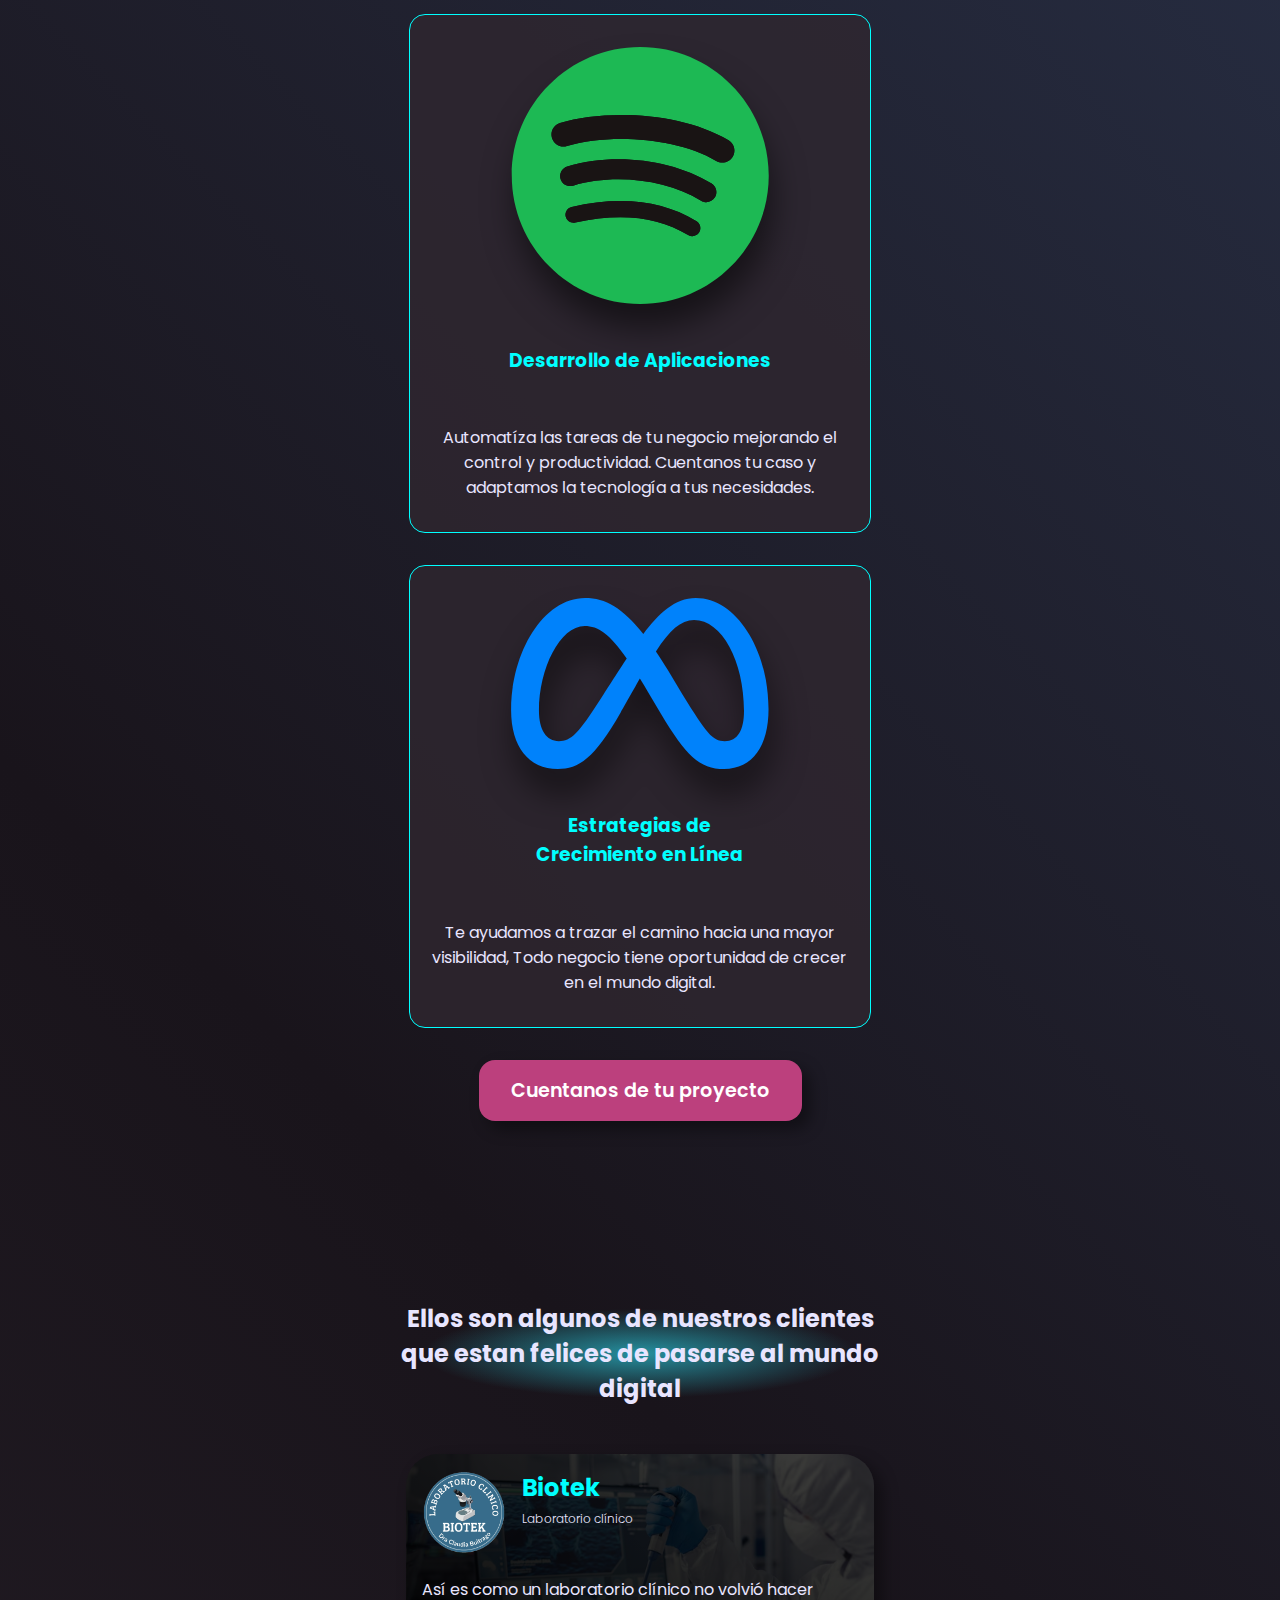
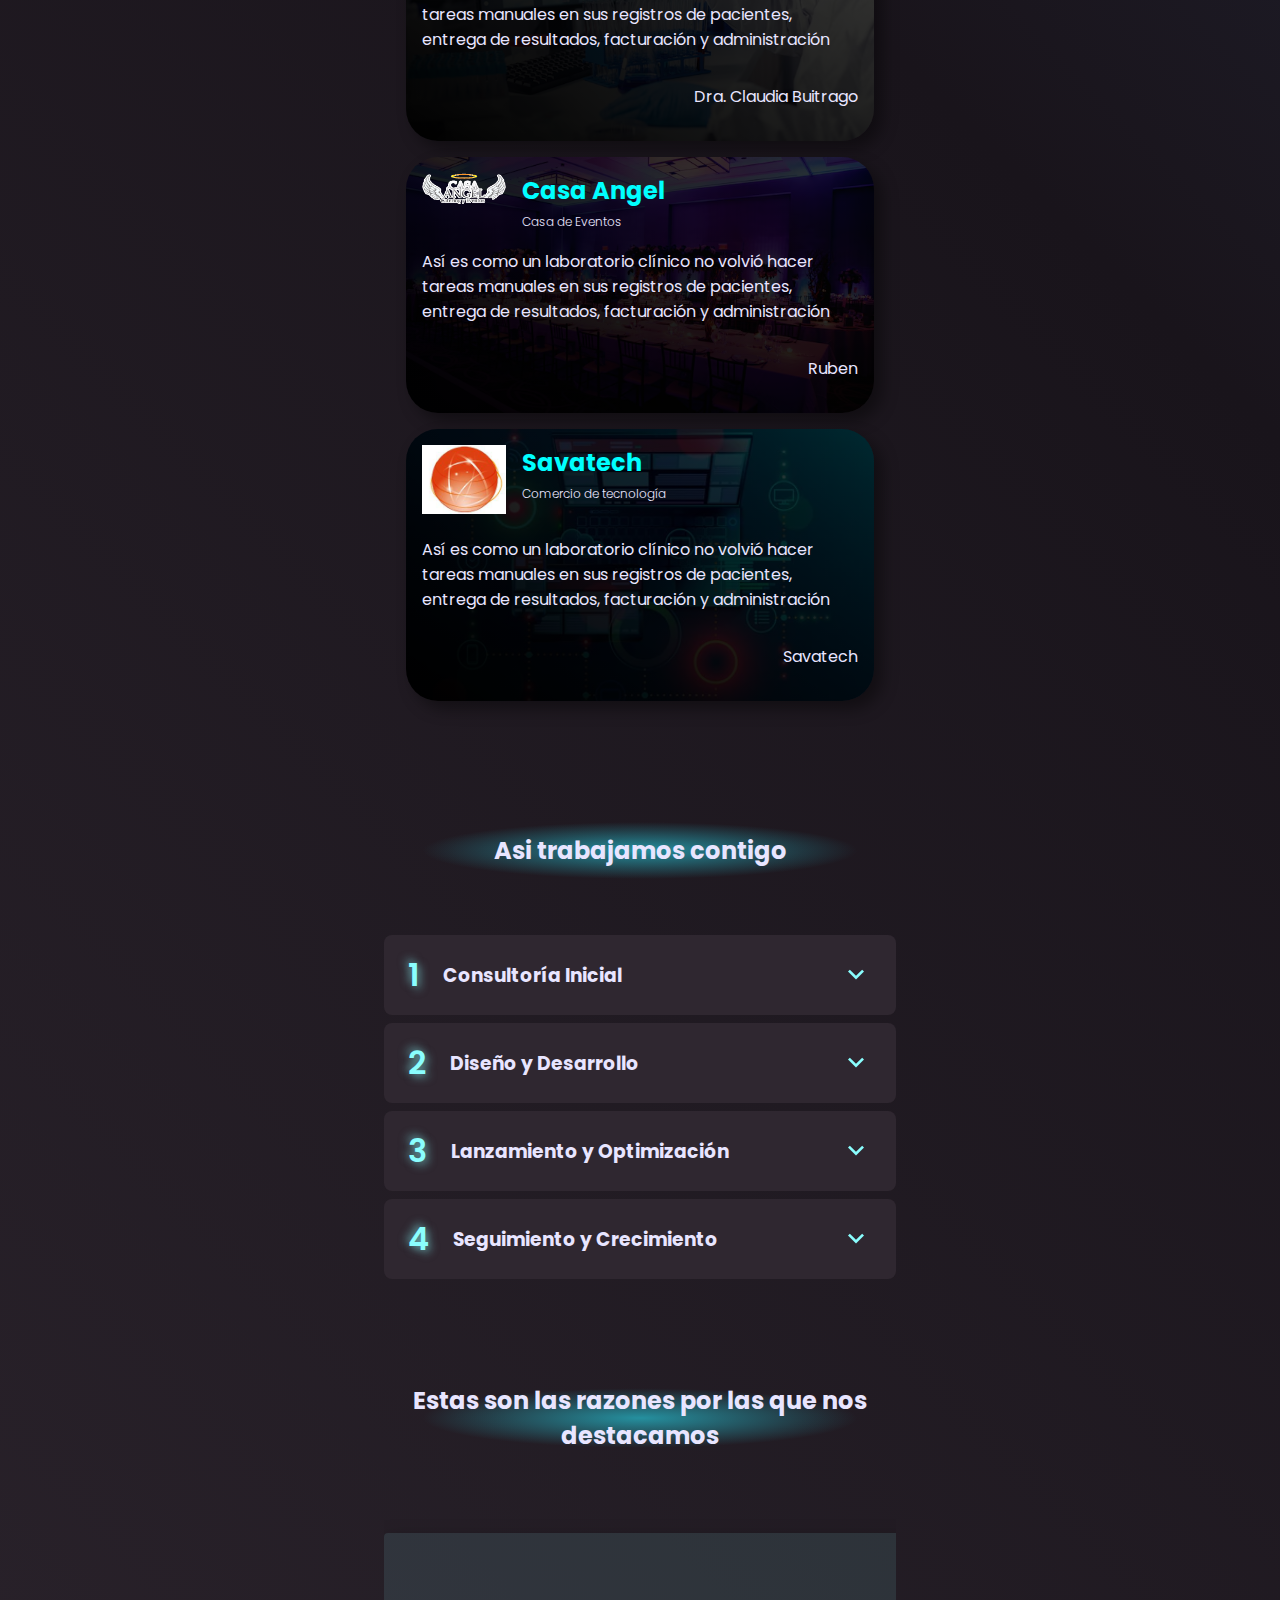
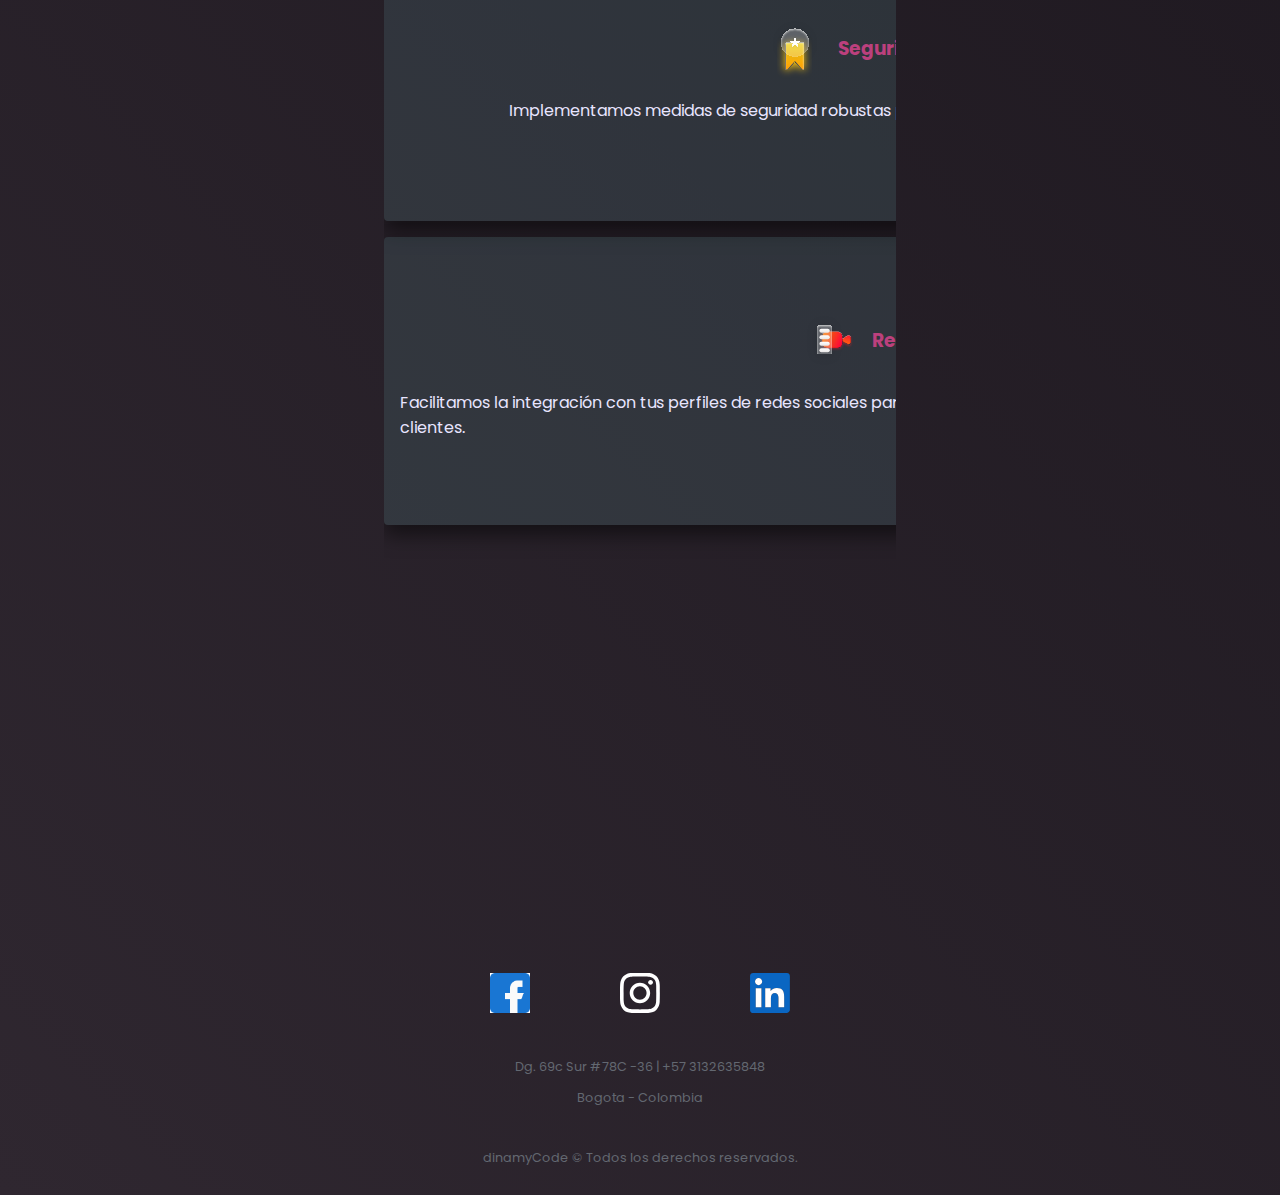
==== commit 9b12ab92: "Update index.html" ====
--- a/index.html
+++ b/index.html
@@ -15,7 +15,7 @@
     <meta property="og:image" content="/img/dinamycode_title.png">
     <meta property="og:url" content="https://dinamycode.com/">
     <meta property="og:type" content="website">
-
+    <link rel="canonical" href="https://dinamycode.com" />
     <link rel="shortcut icon" href="/img/dc.svg" type="image/x-icon">
     <link rel="preconnect" href="https://fonts.googleapis.com">
     <link rel="preconnect" href="https://fonts.gstatic.com" crossorigin>
--- a/css/styles.css
+++ b/css/styles.css
@@ -7,11 +7,16 @@
 --non-photo-blue: #83e5ffff;
 --raisin-black: #2f2730ff;
 --lavender-pink: #ffa9d3ff;
+--pink: rgba(188, 64, 125, 1)
 --raisin-black-2: #19141bff;
 --delft-blue: #2f3d5bff;
 --white: #ffffffff;
 
 */
+:root{
+    interpolate-size: allow-keywords;
+
+}
 
 main{
 
@@ -141,7 +146,8 @@
 }
 
 .hero-btn{
-    background-color: rgba(218, 2, 38, 1);
+    display: block;
+    background-color: rgba(188, 64, 125, 1);
     margin: 0 auto;
     width: fit-content;
     font-size: 1.2rem;
@@ -151,28 +157,28 @@
     text-decoration: none;
     text-align: center;
     border-radius: 1rem;
+    box-shadow: 8px 8px 16px rgba(0, 0, 0, 0.4);
 }
 /*Features =========================================================*/
 .features_container{
-    /* background: linear-gradient(
-        45deg, 
-        #2f3d5bff, #2f2730ff, #19141bff); */
+    
     width: 100%;
     padding: 5rem 0;
 }
 .features_title{
+    background: radial-gradient(
+        at 50% 50%,
+        rgba(37, 144, 159, 1) 0%, rgba(37, 144, 159, 0) 60%);
     margin: auto;
     padding: 0 1rem;
     margin-bottom: 3rem;
     text-align: center;
+    
 }
 .feature{
     width: 90%;
     background: rgb(47, 39, 48, .8);
-    /* background: rgb(131,58,180);
-    background: linear-gradient(
-        145deg, 
-        rgba(131,58,180,1) 0%, rgba(253,29,29,0.5) 50%, rgba(252,176,69,1) 100%); */
+    border: solid 0.1px aqua;
     border-radius: 1rem;
     display: flex;
     flex-direction: column;
@@ -210,6 +216,9 @@
     flex-direction: column;
     gap: 1rem;
 }
+.feature_description h3{
+    color: aqua;
+}
 .feature_description p{
     padding: 0 1rem;
     
@@ -234,6 +243,9 @@
 }
 .project-title{
     
+    background: radial-gradient(
+        at 50% 50%,
+        rgba(37, 144, 159, 1) 0%, rgba(37, 144, 159, 0) 60%);
     margin: auto;
     padding: 0 1rem;
     margin-bottom: 3rem;
@@ -270,36 +282,47 @@
     display: flex;
     flex-wrap: wrap;
     justify-content: space-evenly;
-    column-gap: 2rem; 
-    row-gap: 3rem;
-}
-.project_card:nth-child(2){
-    background: linear-gradient(to bottom left, rgba(0, 0, 0, 0.75), rgba(0, 0 , 0, 1)),
-    url(/img/eventos_1.avif) no-repeat center center ;
-    background-size: cover;
-}
-.project_card:nth-child(3){
-    background: linear-gradient(to bottom left, rgba(0, 0, 0, 0.75), rgba(0, 0 , 0, 1)),
-    url(/img/laravel-img.png) no-repeat center center ;
-    background-size: cover;
-}
+    column-gap: 1rem; 
+    row-gap: 1rem;
+    
+}
+
 
 .project_card{
     
-    width: 80%;
+    width: 85%;
     padding: 1rem;
     background: linear-gradient(to bottom left, rgba(0, 0, 0, 0.75), rgba(0, 0 , 0, 1)),
     url(/img/lab_1.avif) no-repeat center center ;
     background-size: cover;
     border-radius: 2rem;
-    /* box-shadow: 0px 10px 20px rgba(144, 255, 255, 0.5); */
+    box-shadow: 8px 8px 16px rgba(0, 0, 0, 0.4);
     display: flex;
     flex-direction: column;
     justify-content: center;
     align-items: center;
     column-gap: 1rem;
+    animation: fade-in linear;
+    animation-timeline: view();
+    animation-range-start: cover;
+    animation-range-end: contain;
             
 }
+@keyframes fade-in {
+    from{scale: 0.8; opacity: 0;}
+    to{scale: 1; opacity: 1;}
+}
+.project_card:nth-child(2){
+    background: linear-gradient(to bottom left, rgba(0, 0, 0, 0.75), rgba(0, 0 , 0, 1)),
+    url(/img/eventos_1.avif) no-repeat center center ;
+    background-size: cover;
+}
+.project_card:nth-child(3){
+    background: linear-gradient(to bottom left, rgba(0, 0, 0, 0.75), rgba(0, 0 , 0, 1)),
+    url(/img/laravel-img.png) no-repeat center center ;
+    background-size: cover;
+}
+
 .card_header{
     width: 100%;
     display: flex;
@@ -358,13 +381,15 @@
 
 .process_container{
     width: 100%;
-    padding: 5rem 0;
+    padding: 1rem 0;
 }
 .process_container .process_title{
-    text-align: center;
-    margin: auto;
-    padding: 0 1rem;
-    margin-bottom: 3rem;
+    background: radial-gradient(
+        at 50% 50%,
+        rgba(37, 144, 159, 1) 0%, rgba(37, 144, 159, 0) 60%);
+    text-align: center;
+    padding: 1rem;
+    
 }
 .tabs_container{
     width: 90%;
@@ -409,6 +434,7 @@
     width: 100%;
     max-height: 0;
     overflow: hidden;
+    interpolate-size: allow-keywords;
     transition: max-height 0.5s ease;
 }
 .tab_text p{
@@ -433,7 +459,11 @@
 }
 
 .grid_section .grid_title{
-    text-align: center;
+    background: radial-gradient(
+        at 50% 50%,
+        rgba(37, 144, 159, 1) 0%, rgba(37, 144, 159, 0) 60%);
+    text-align: center;
+    padding: 0 1rem;
     margin: auto;
     margin-bottom: 3rem;
 }
@@ -491,6 +521,7 @@
     width: 3em;
 }
 .title-grid-card h3{
+    color: rgba(188, 64, 125, 1);
     padding-left: 1em;
 }
 
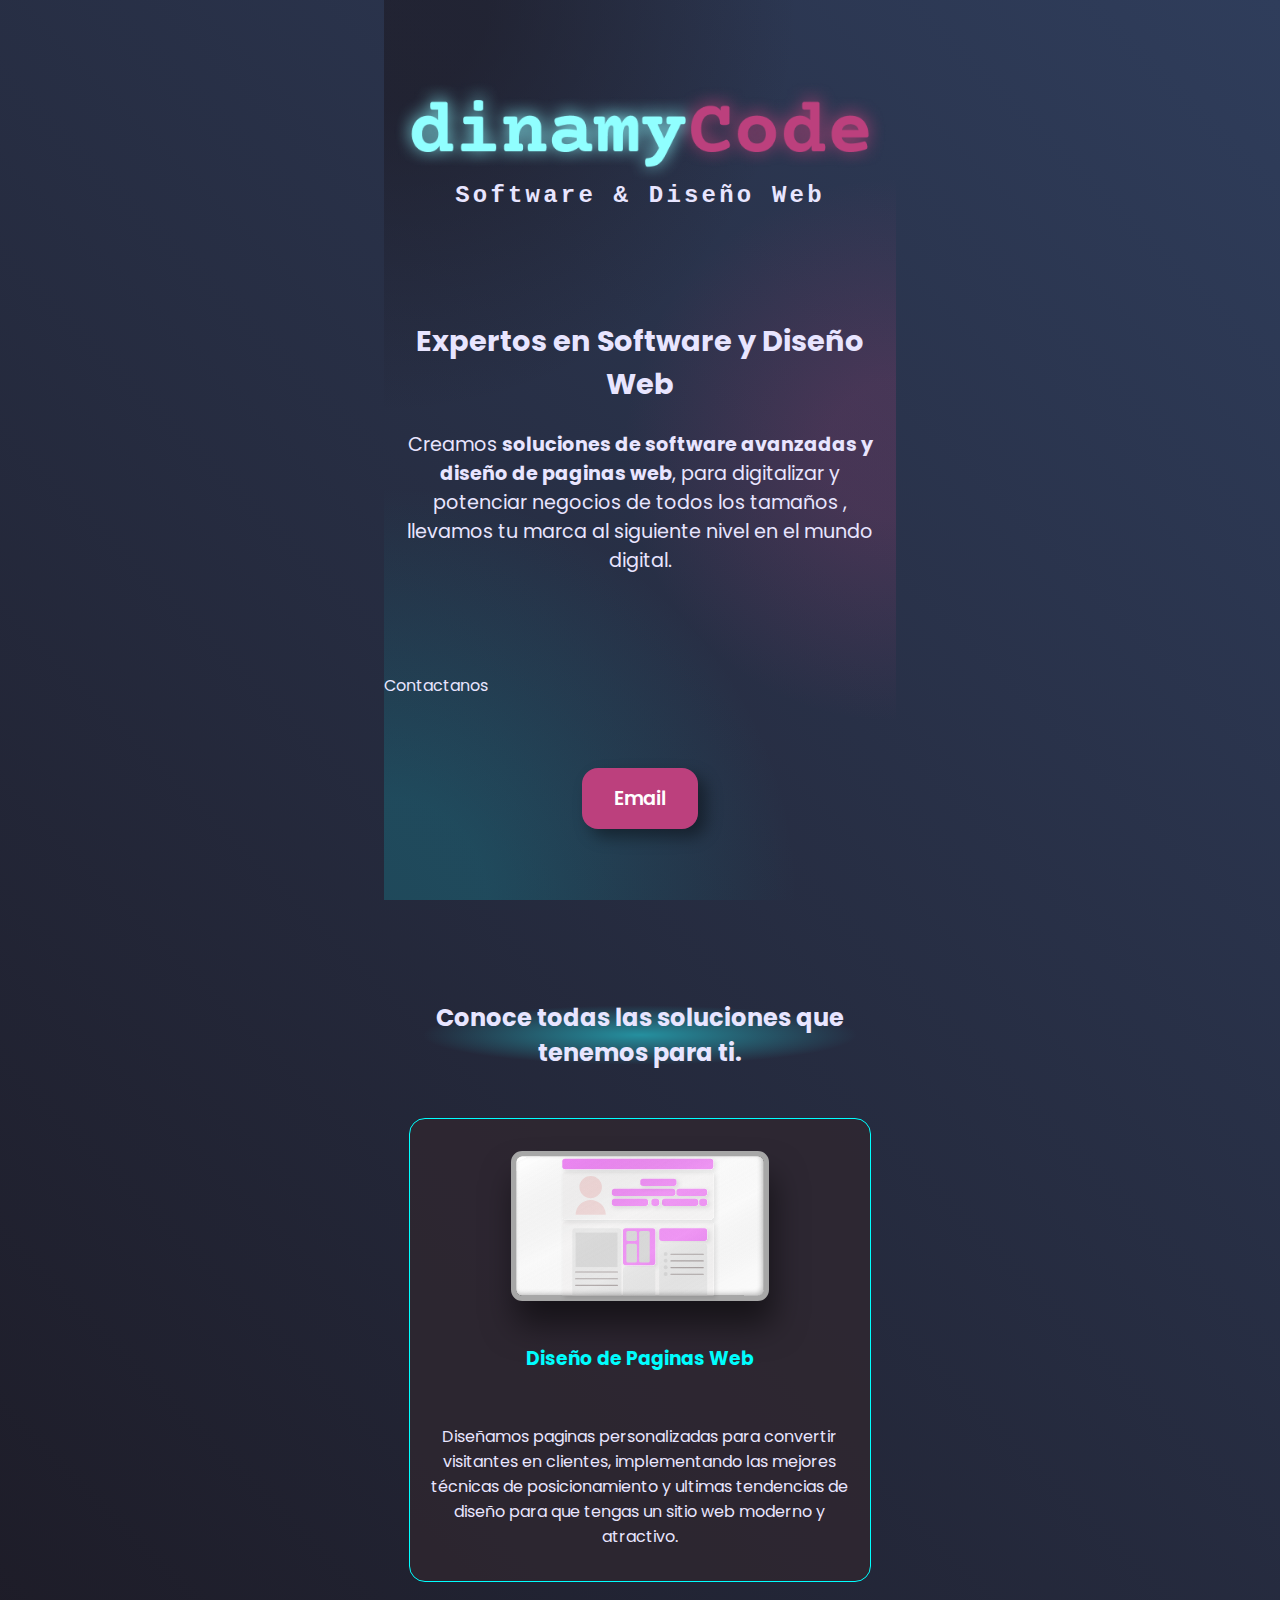
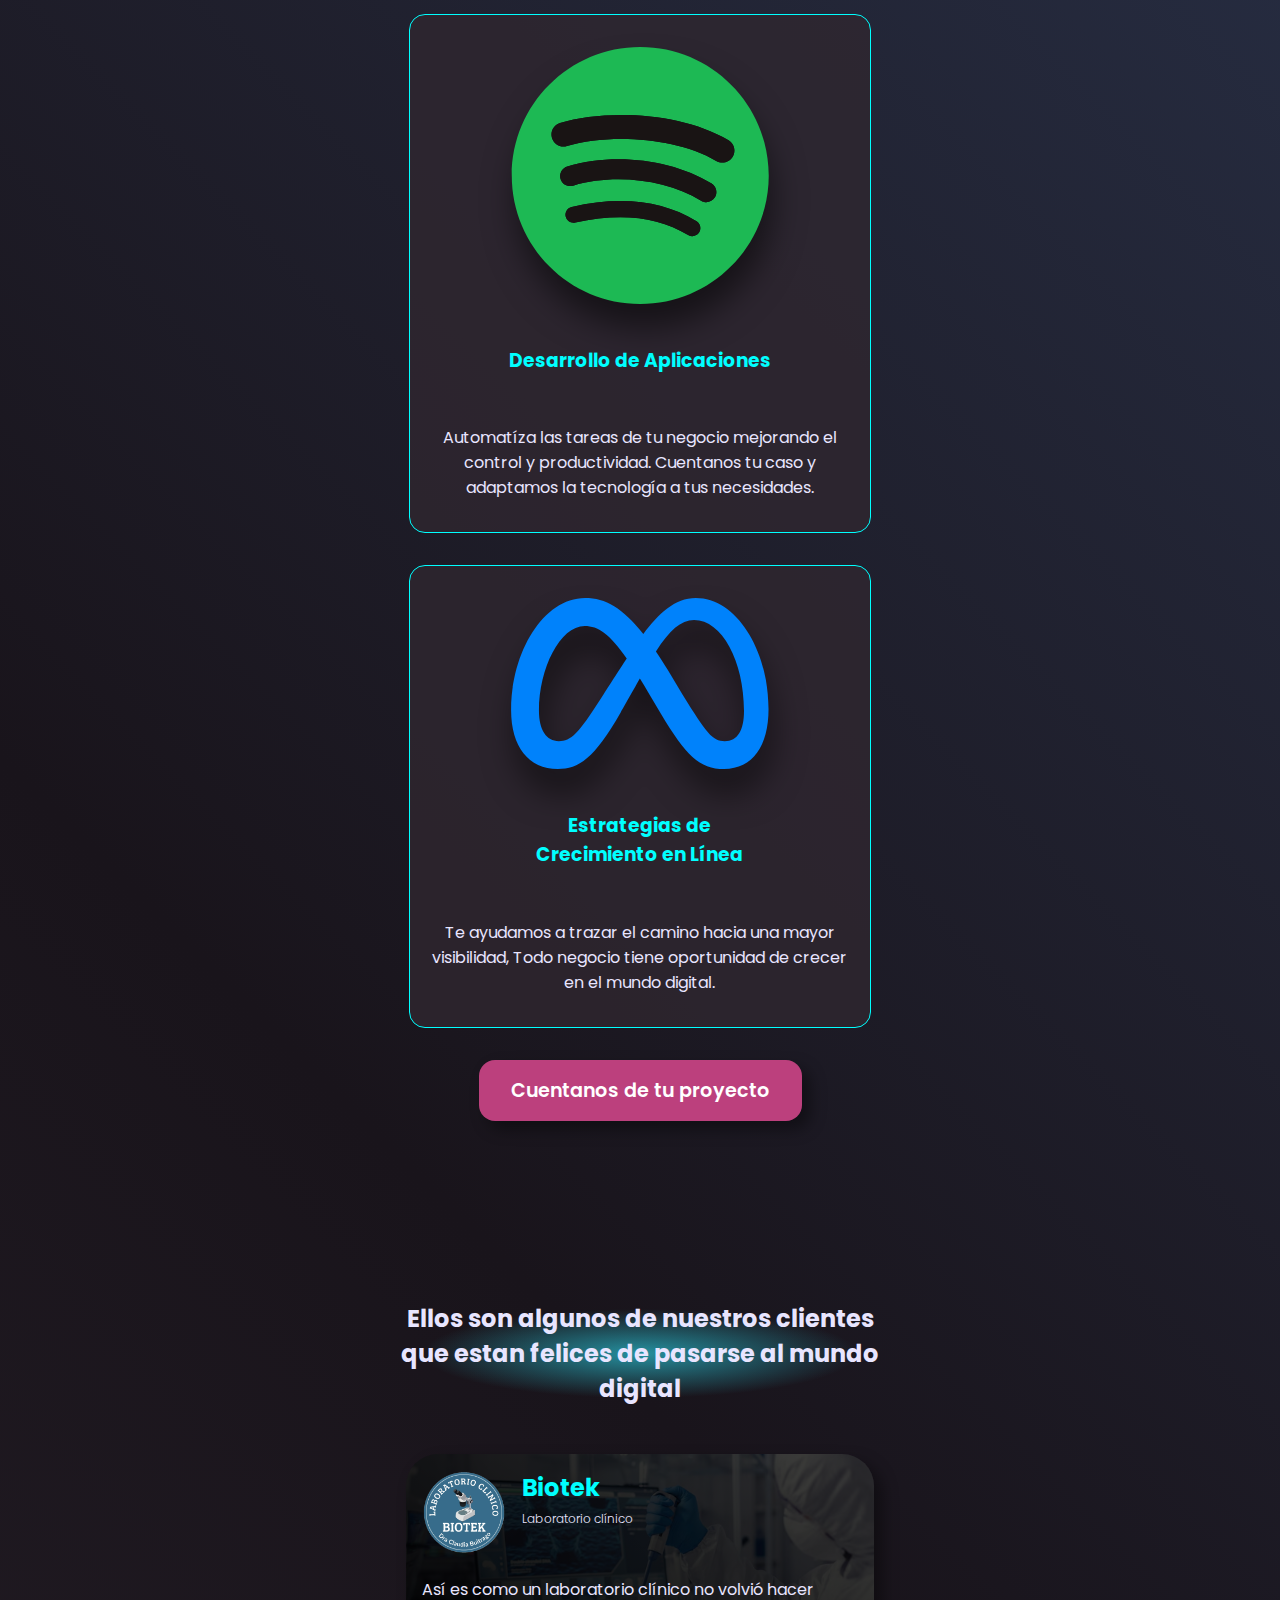
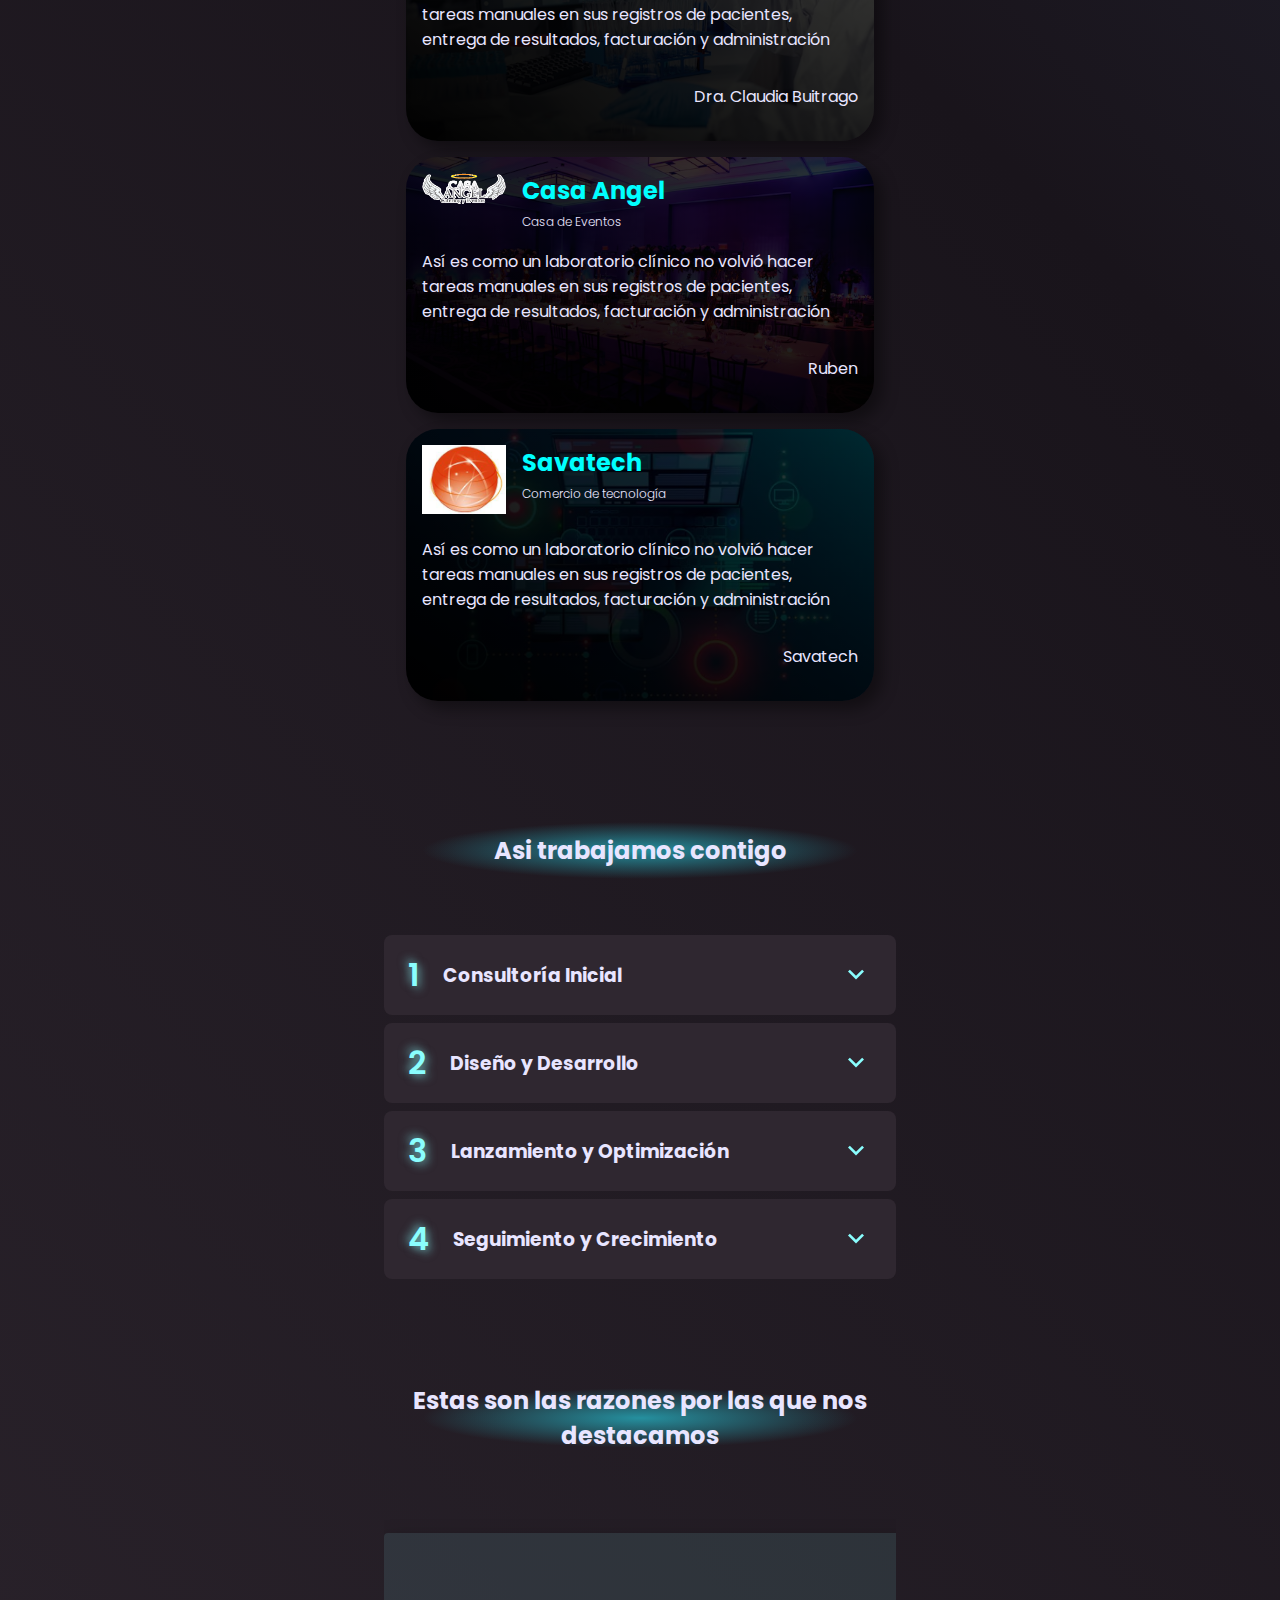
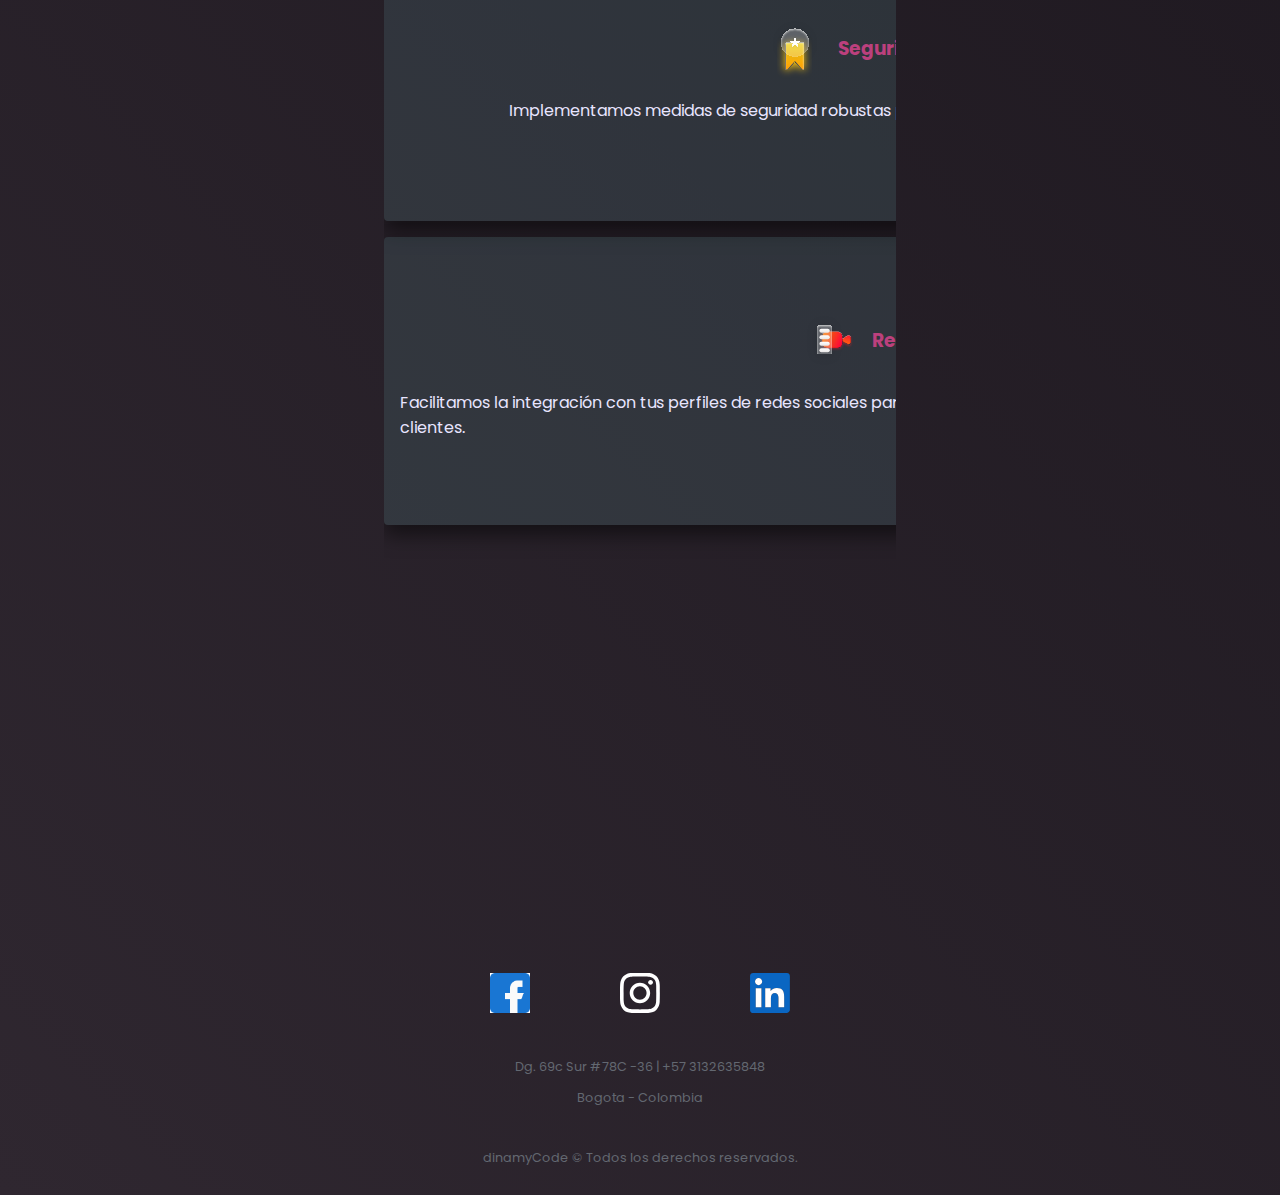
==== commit f8795f71: "Update index.html" ====
--- a/index.html
+++ b/index.html
@@ -57,7 +57,8 @@
                      llevamos tu marca al siguiente nivel en el mundo digital.
                 </p>
             </div>
-            <a href="#" class="hero-btn">Contactanos</a>
+            <span>Contactanos</span>
+            <a href="https://eventoscasaangel.com:2096/" class="hero-btn">Email</a>
             
         </section>
        
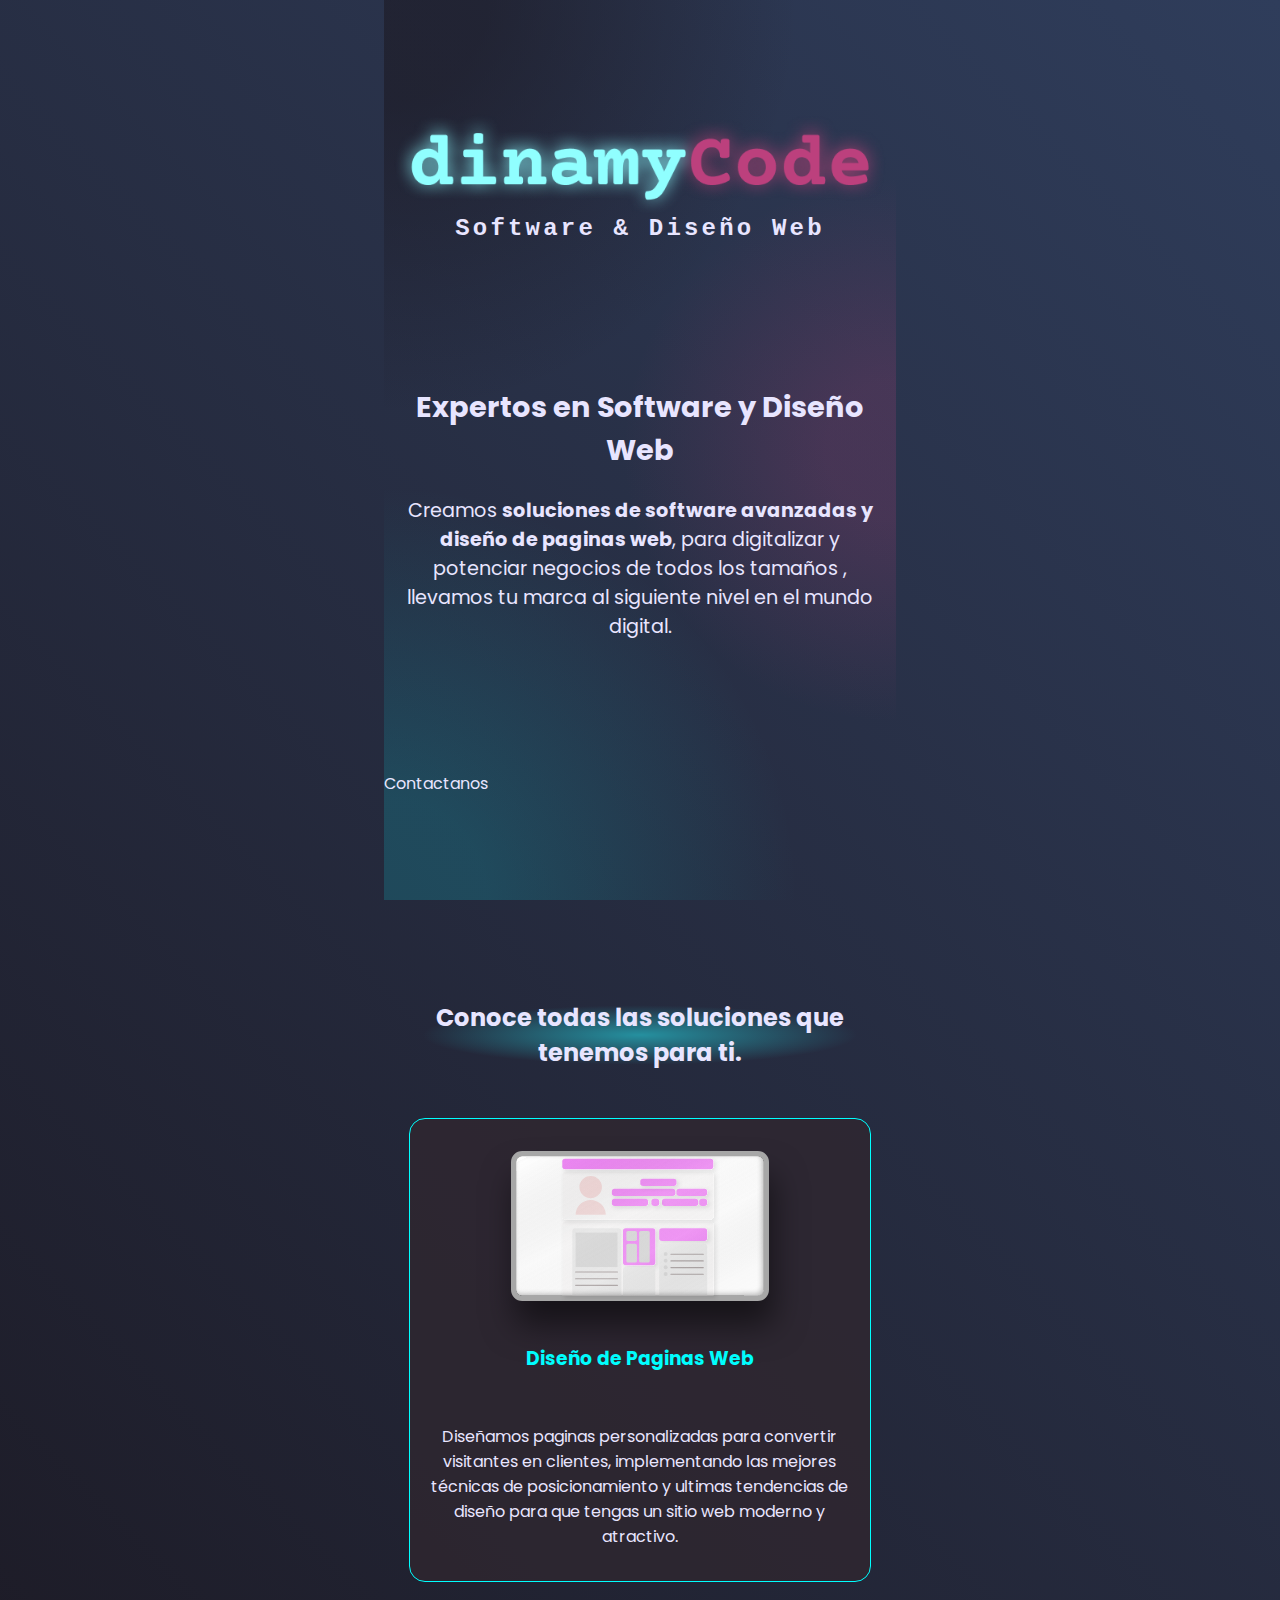
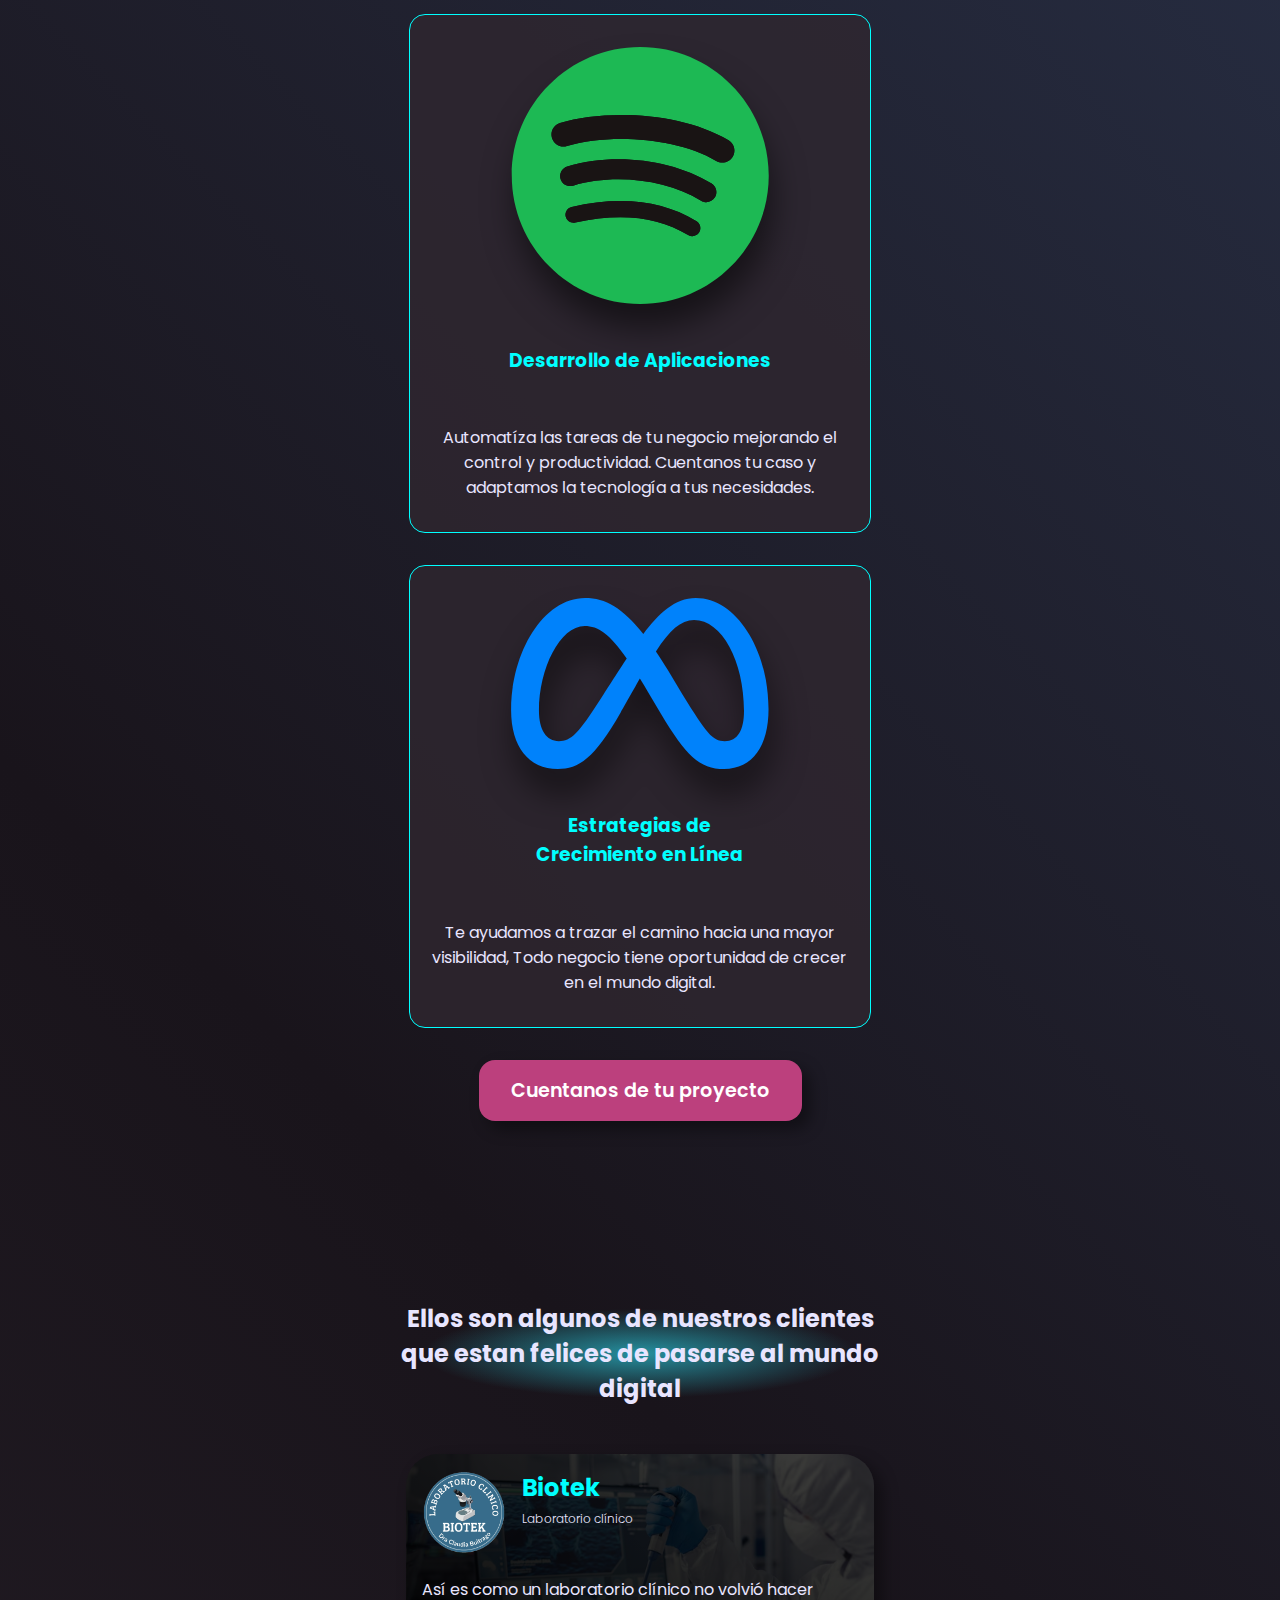
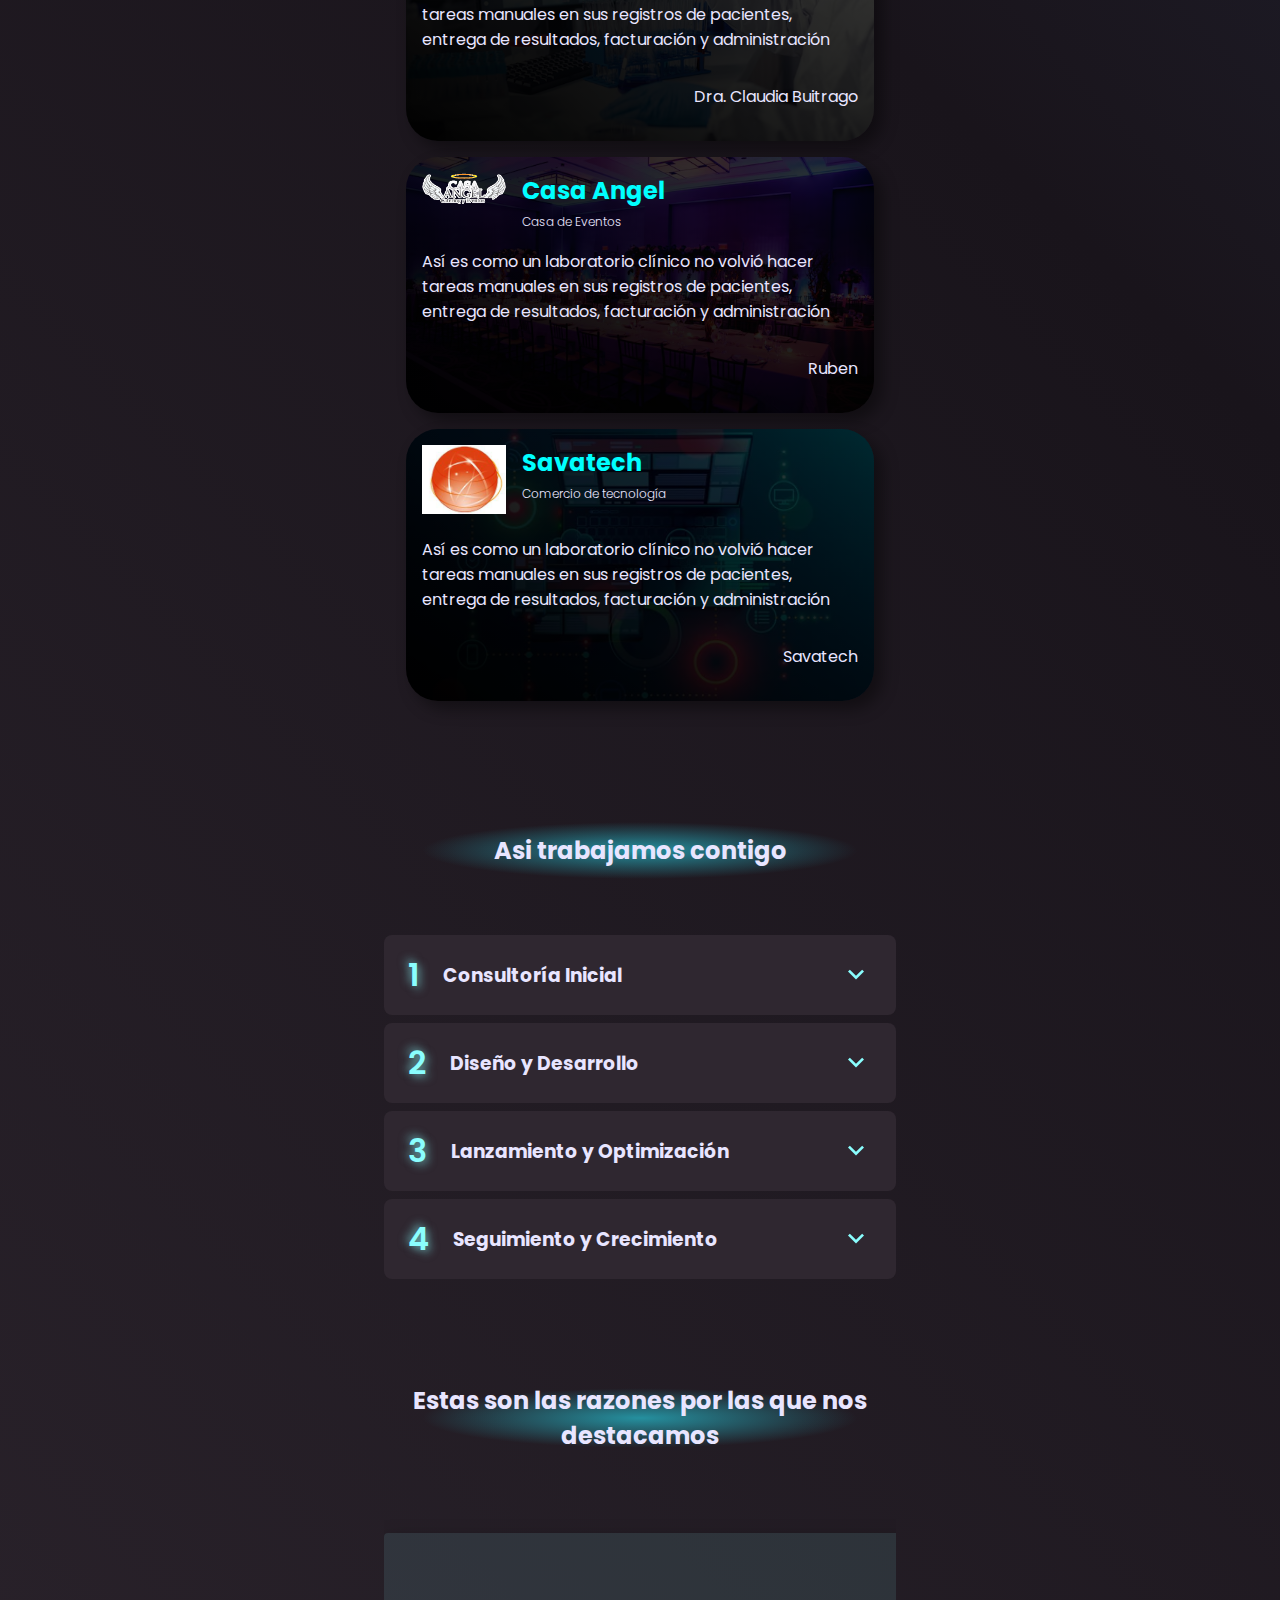
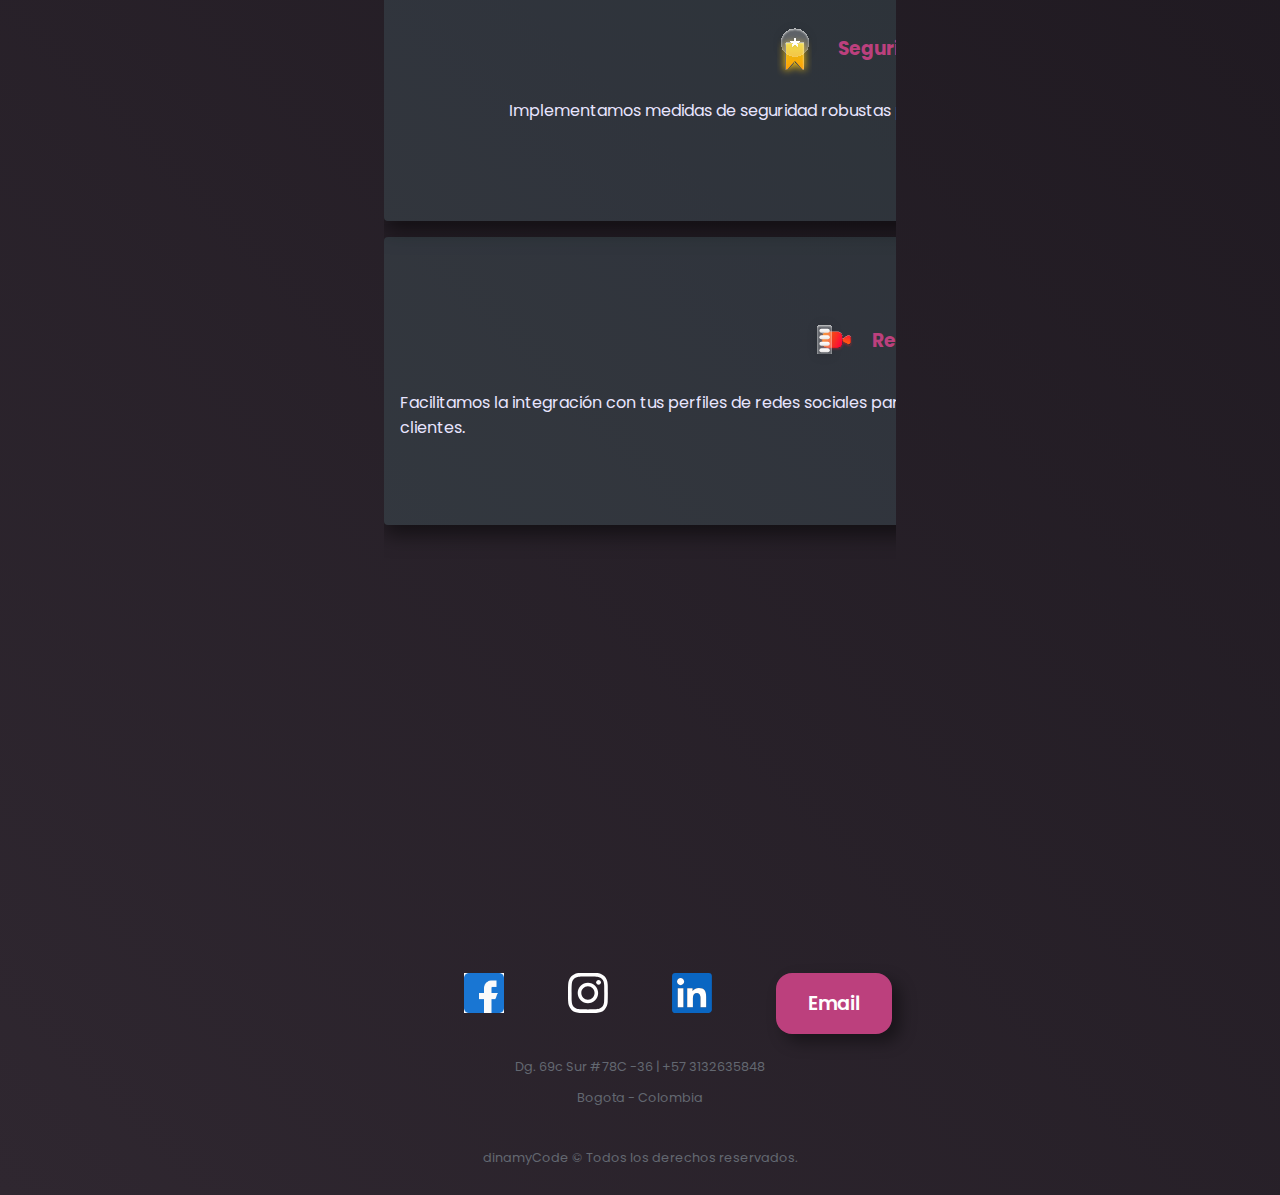
==== commit 62237ca8: "Update index.html" ====
--- a/index.html
+++ b/index.html
@@ -58,7 +58,7 @@
                 </p>
             </div>
             <span>Contactanos</span>
-            <a href="https://eventoscasaangel.com:2096/" class="hero-btn">Email</a>
+          
             
         </section>
        
@@ -344,6 +344,9 @@
                             <img src="/svg/Linkedin.svg" alt="Linkedin de dinamycode">
                         </a>
                     </div>
+                   <div class="social-item">
+                           <a href="https://eventoscasaangel.com:2096/" class="hero-btn">Email</a>
+                    </div>
                     
                 </div>
                 <div class="contact">
